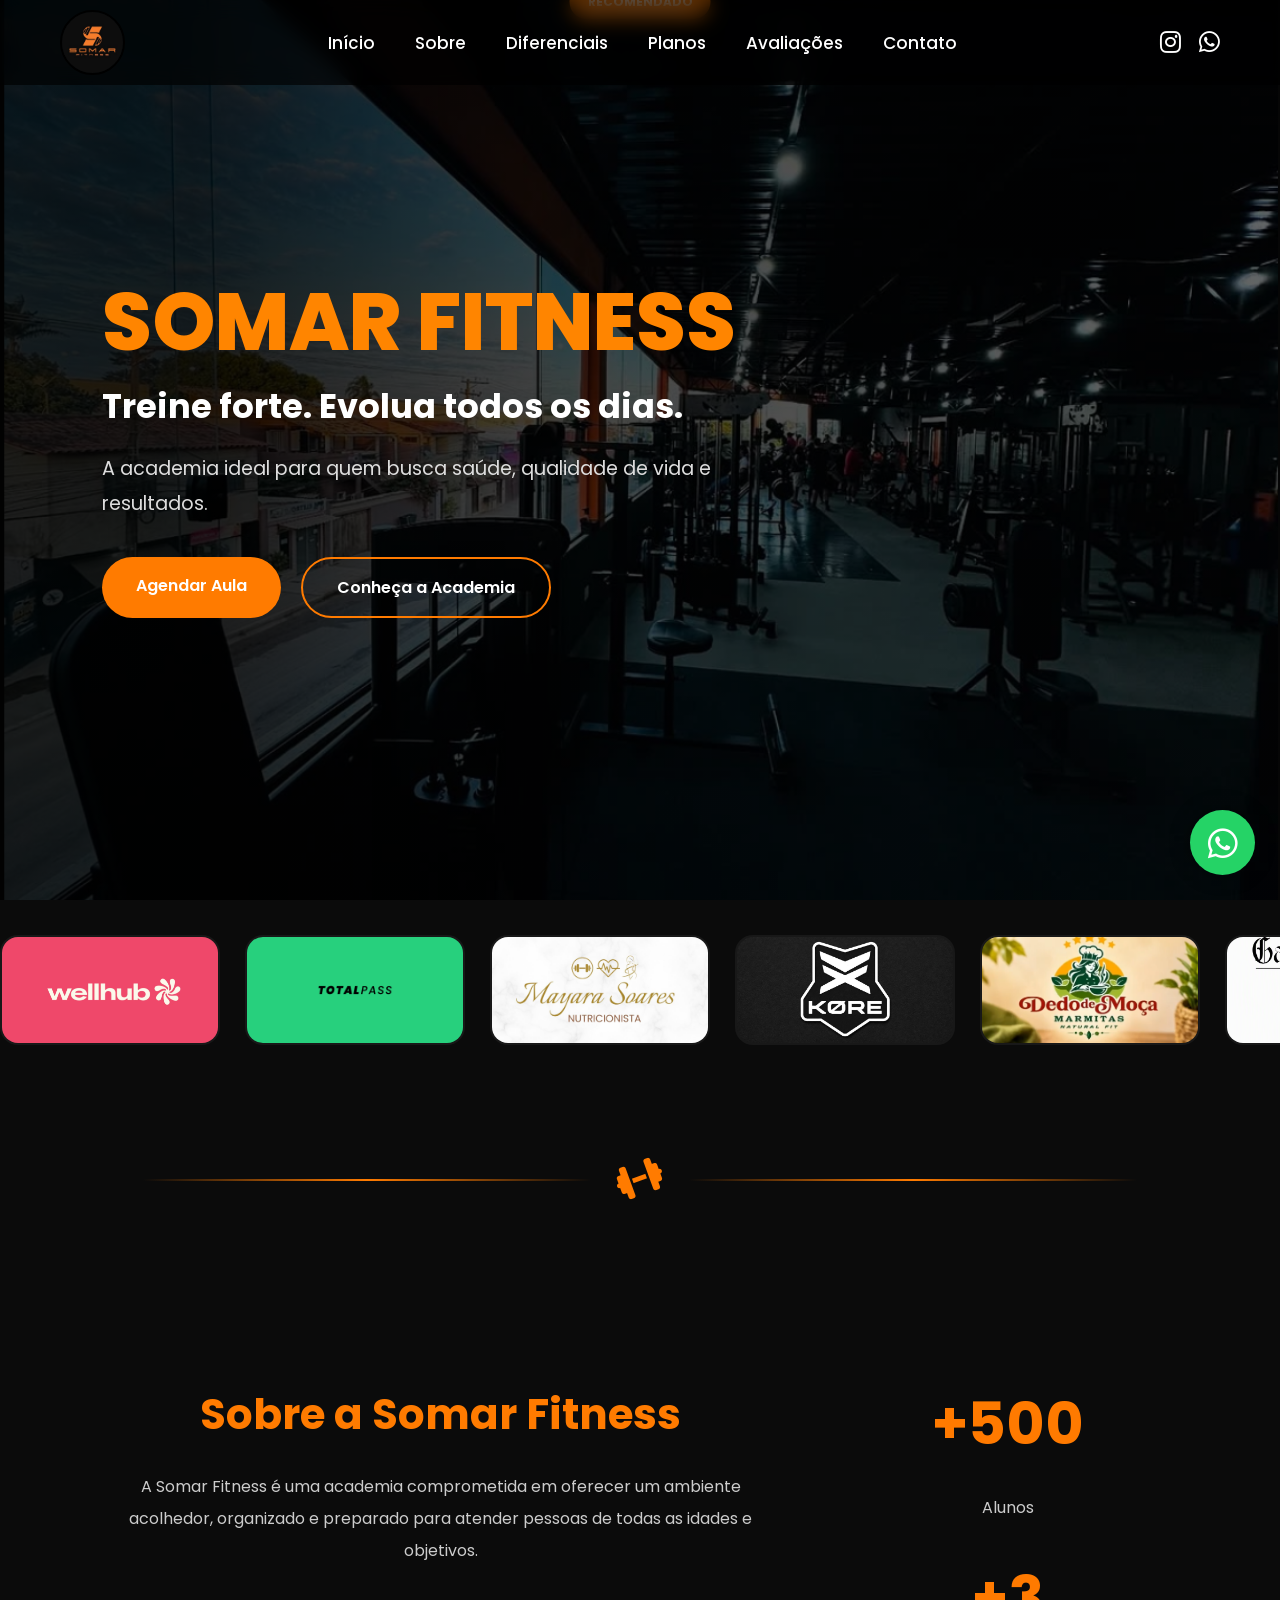
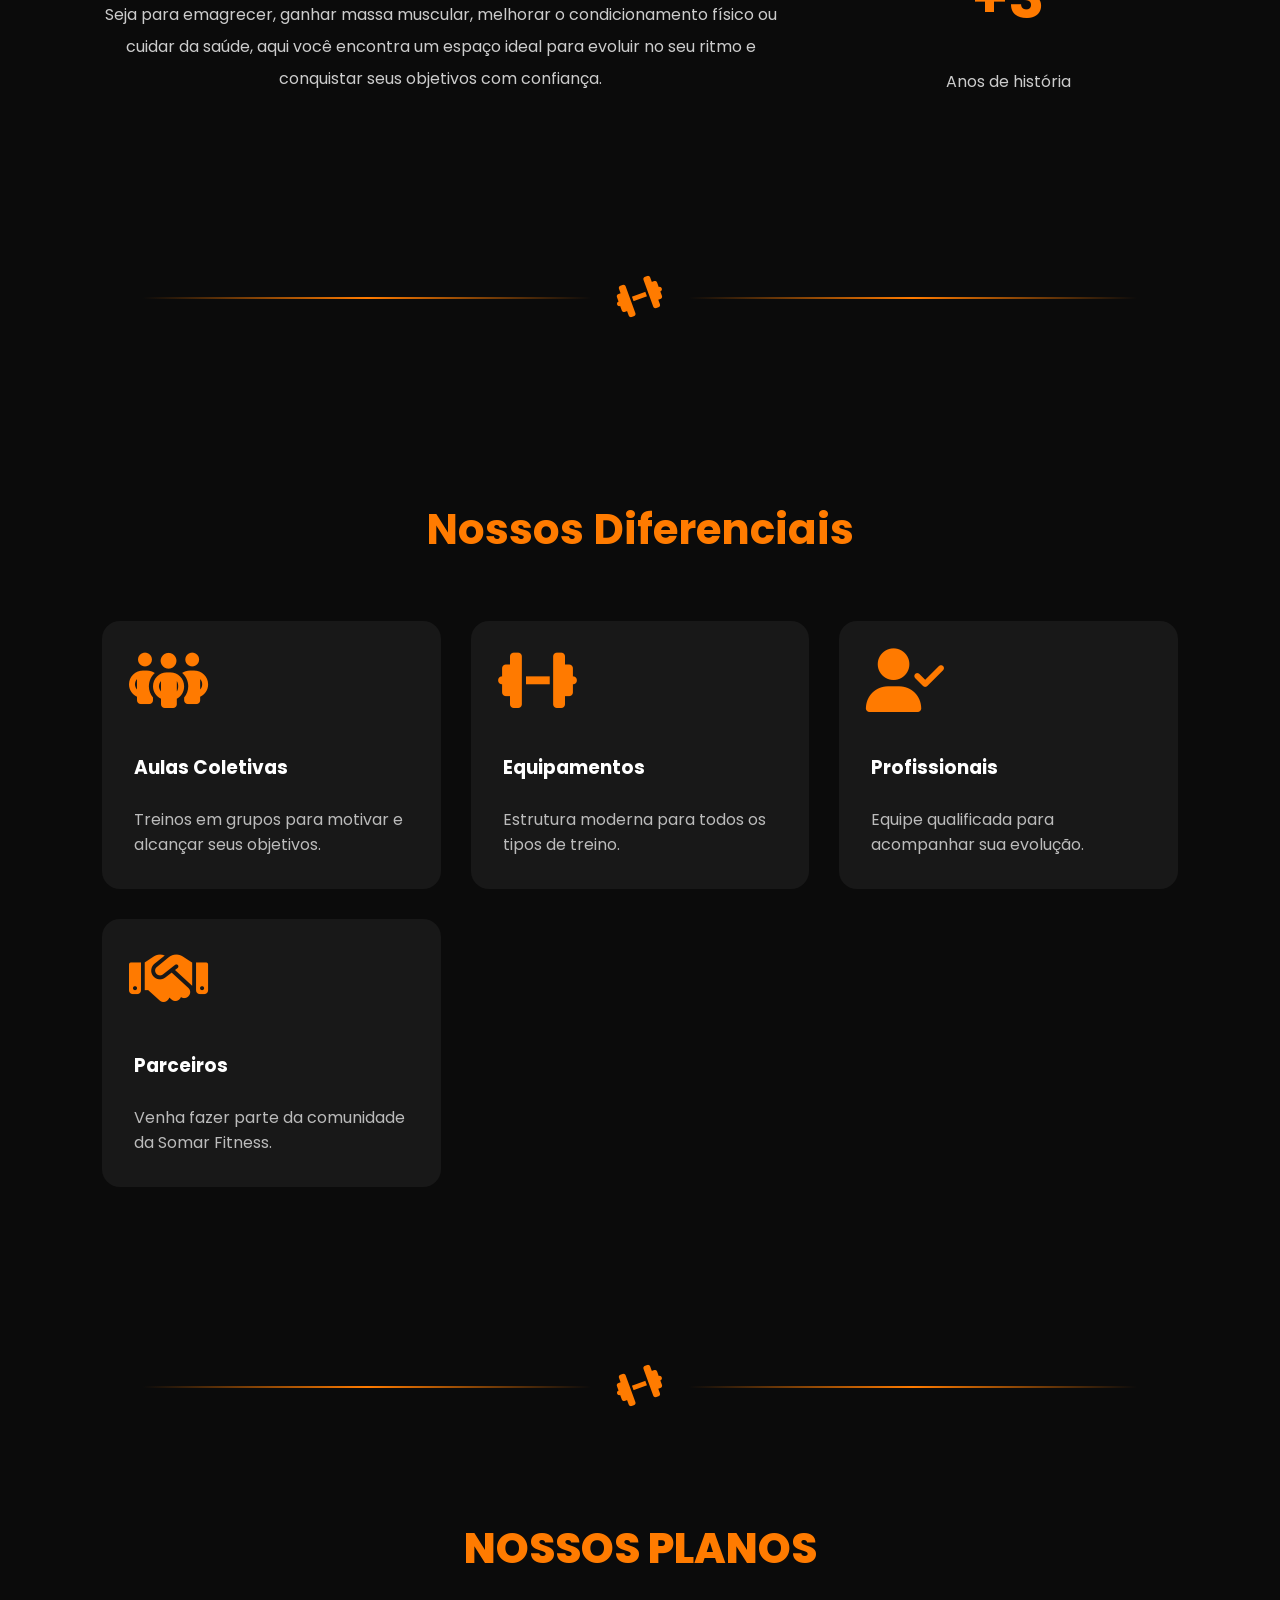
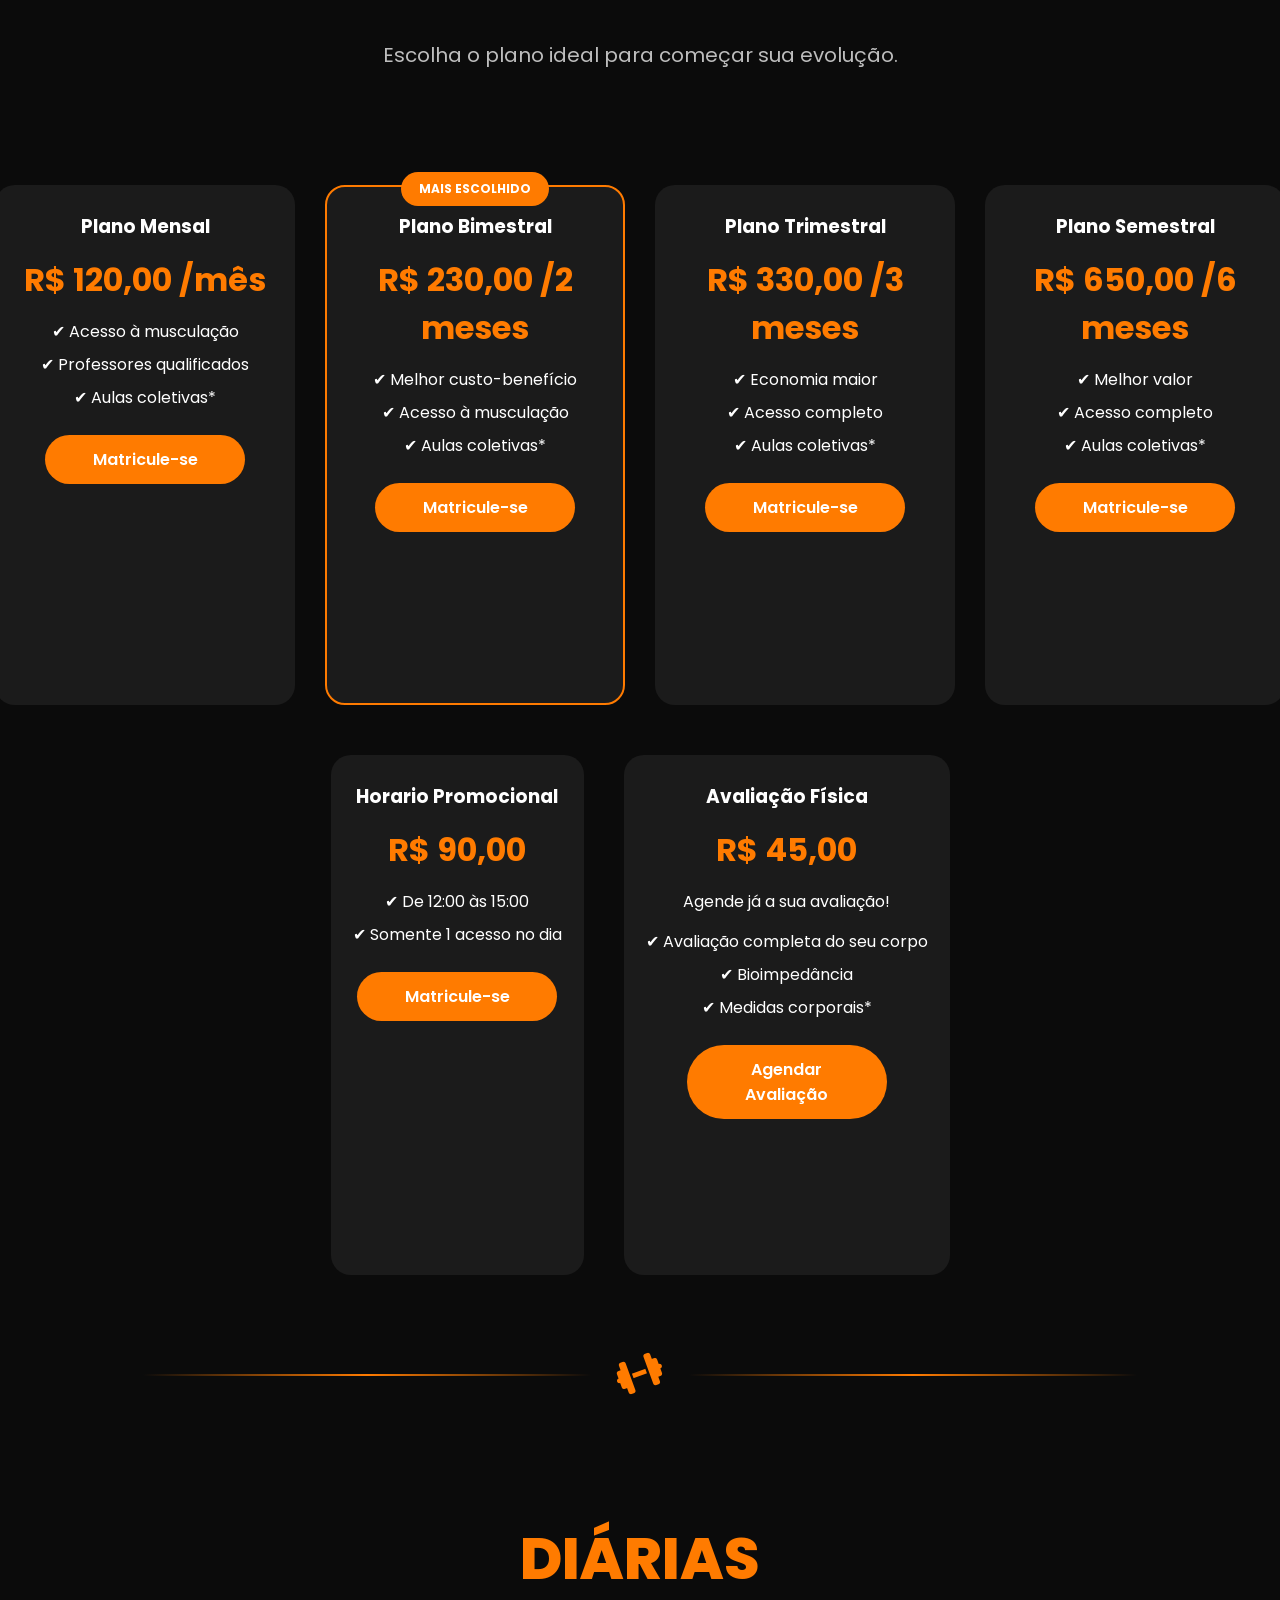
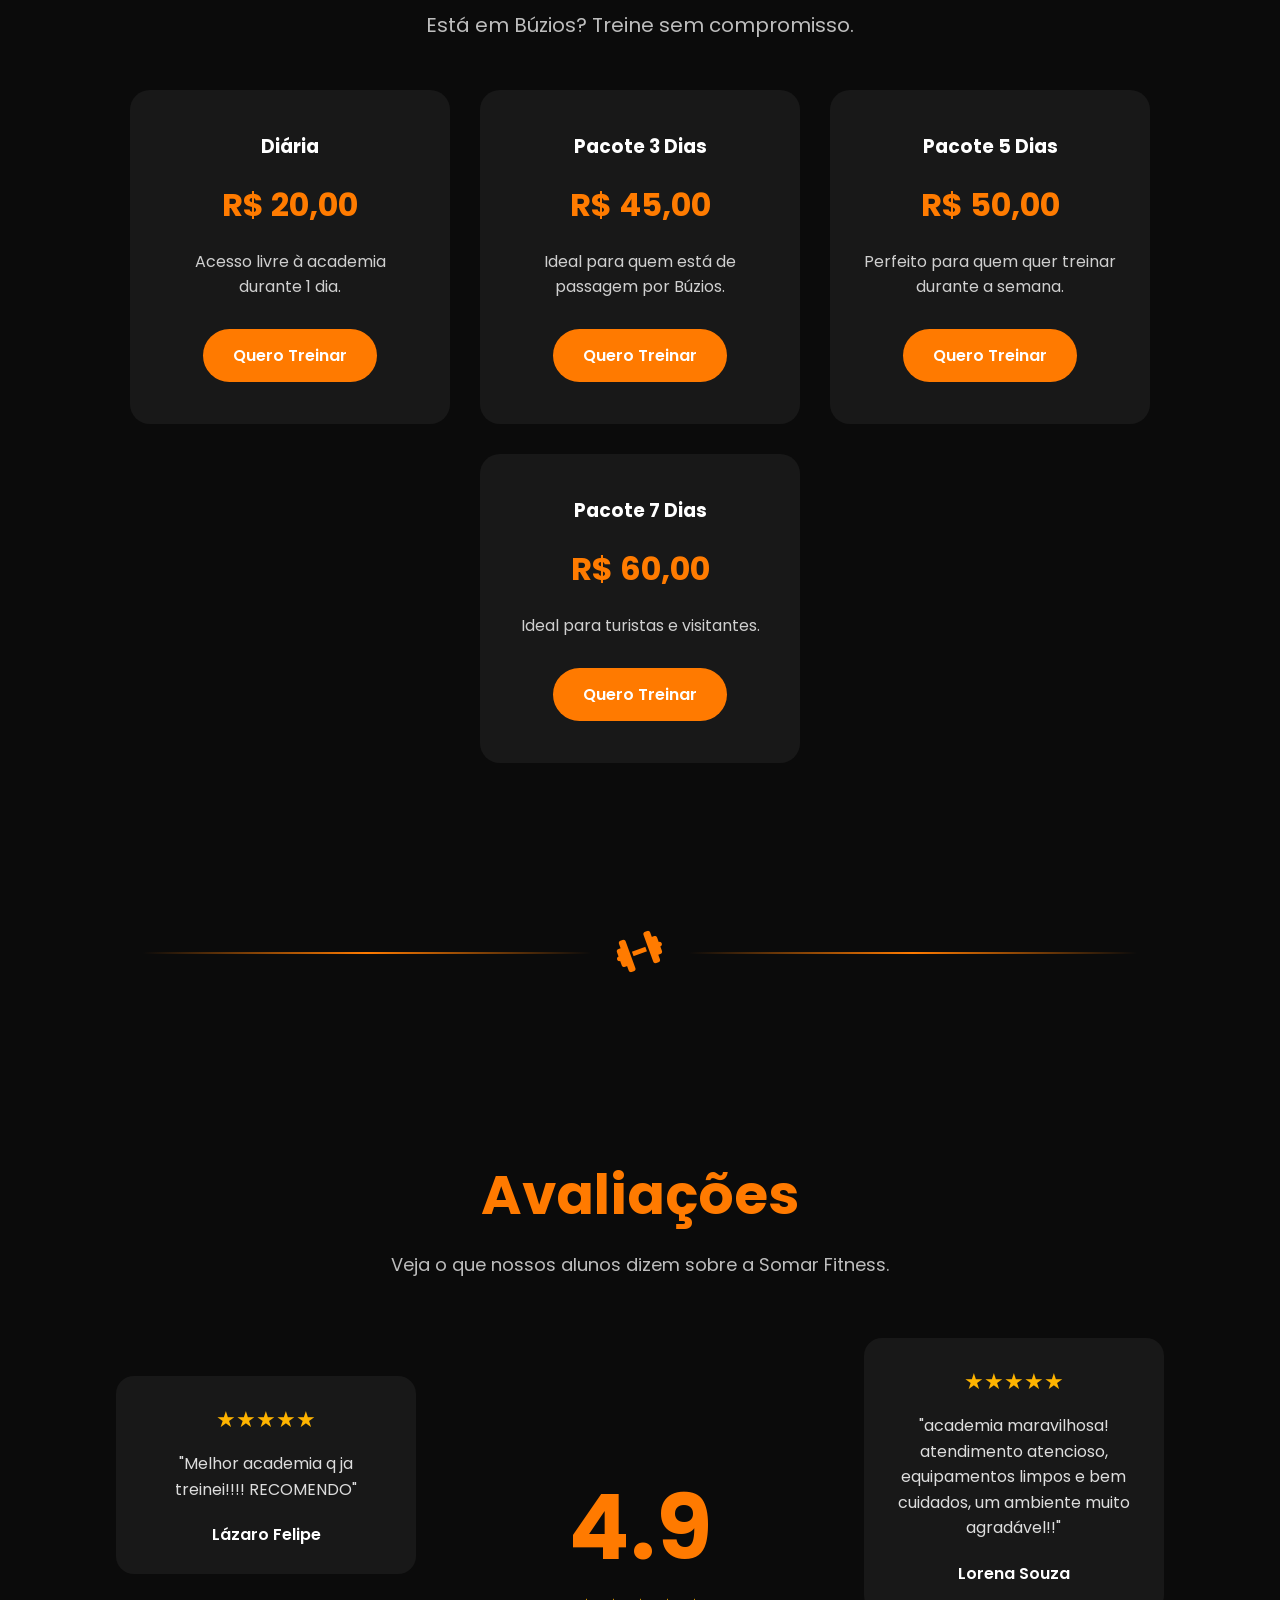
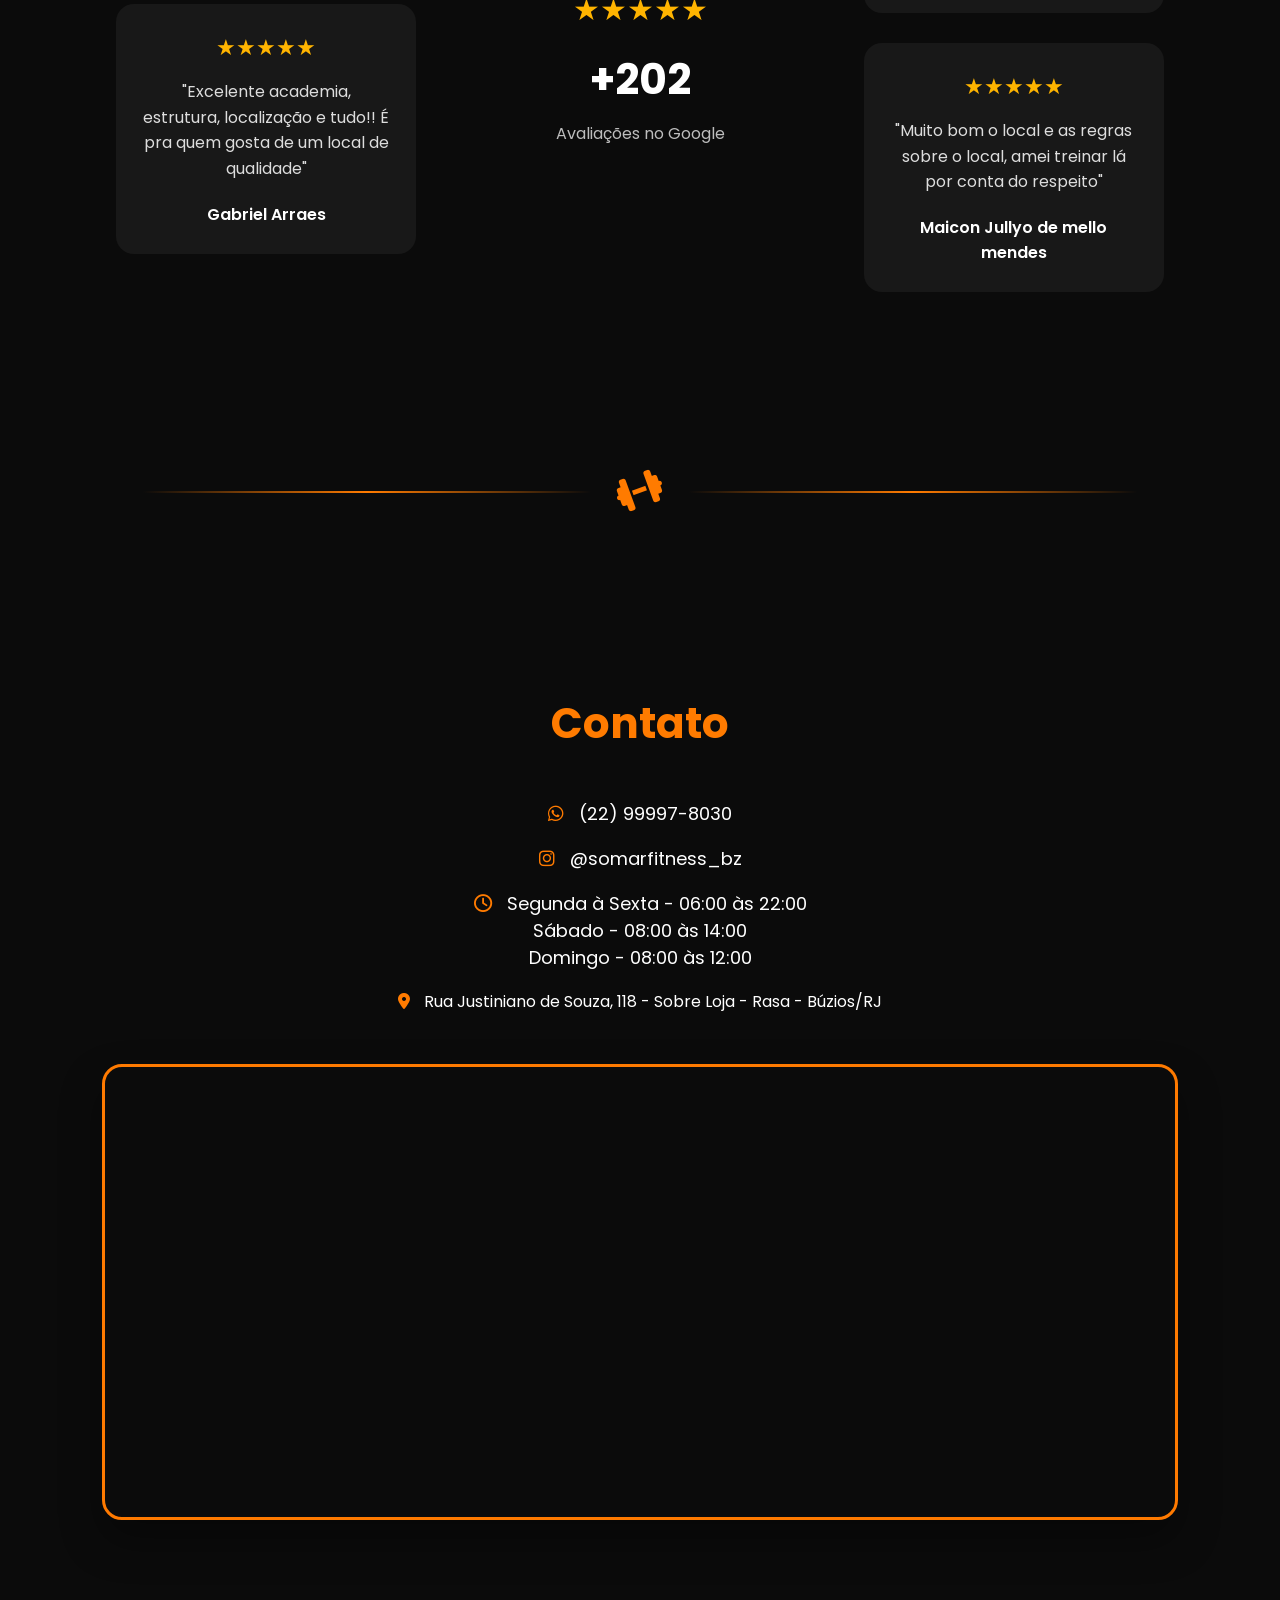
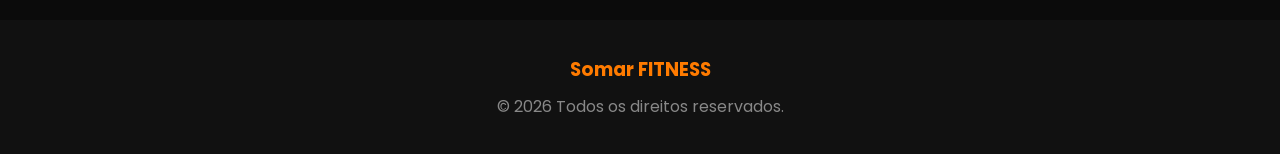
==== index.html @ 8c51dcd4 "Atualização das paginas" ====
<!DOCTYPE html>
<html lang="pt-BR">
<head>
    <meta charset="UTF-8">
    <meta name="viewport" content="width=device-width, initial-scale=1.0">
   <link rel="icon" type="image/png" href="logo\1784234903025.png">

    <title>Somar FITNESS | Academia em Búzios</title>

    <link rel="icon" href="../logo/1784234903025.png" type="image/png">

    <link rel="stylesheet" href="css\style.css">
    <link rel="stylesheet" href="https://cdnjs.cloudflare.com/ajax/libs/font-awesome/6.7.2/css/all.min.css">

    <link rel="preconnect" href="https://fonts.googleapis.com">
    <link rel="preconnect" href="https://fonts.gstatic.com" crossorigin>
    <link href="https://fonts.googleapis.com/css2?family=Poppins:wght@300;400;500;600;700;800&display=swap" rel="stylesheet">

</head>
<body>

<header id="header">

    <!-- Logo -->
    <a href="#" class="logo">
        <img src="logo\image.png" alt="Somar Fitness">
    </a>

    <!-- Menu do PC -->
    <nav>

        <a href="#">Início</a>
        <a href="#sobre">Sobre</a>
        <a href="#diferenciais">Diferenciais</a>
        <a href="#planos">Planos</a>
        <a href="#avaliacoes">Avaliações</a>
        <a href="#contato">Contato</a>

    </nav>

    <!-- Redes sociais -->
    <div class="social">

        <a href="https://instagram.com/somarfitness_bz" target="_blank">
            <i class="fab fa-instagram"></i>
        </a>

        <a href="https://wa.me/5522999978030" target="_blank">
            <i class="fab fa-whatsapp"></i>
        </a>

    </div>

    <!-- Botão do celular -->
    <i class="fas fa-bars menu-toggle" id="menuToggle"></i>

</header>

<!-- Overlay -->
<div class="fundo-menu" id="fundoMenu"></div>

<!-- Menu Mobile -->
<div class="menu-mobile" id="menuMobile">

    <div class="menu-mobile-topo">

        <img src="logo\image.png" alt="Somar Fitness">

        <i class="fas fa-times fechar" id="fecharMenu"></i>

    </div>

    <a href="#">Início</a>
    <a href="#sobre">Sobre</a>
    <a href="#diferenciais">Diferenciais</a>
    <a href="#planos">Planos</a>
    <a href="#avaliacoes">Avaliações</a>
    <a href="#contato">Contato</a>

    <a href="https://wa.me/5522999978030?text=Olá! Gostaria de agendar uma aula." class="btn-menu" target="_blank">
        Agendar Aula
    </a>

    <div class="menu-footer">

        <p><i class="fas fa-map-marker-alt"></i> Búzios - RJ</p>
        <p><i class="fab fa-instagram"></i> @somarfitness_bz</p>
        <p><i class="fab fa-whatsapp"></i> (22) 99997-8030</p>

    </div>

</div>

<div class="overlay"></div>
<section class="hero">

    <div class="overlay"></div>

    <div class="conteudo">

        <h1>SOMAR FITNESS</h1>

        <h2>Treine forte. Evolua todos os dias.</h2>

        <p>
            A academia ideal para quem busca saúde,
            qualidade de vida e resultados.
        </p>

        <div class="botoes">

            <a href="https://wa.me/5522999978030?text=Olá! Gostaria de agendar uma aula." target="_blank" class="btn">
                Agendar Aula
            </a>

            <a href="#sobre" class="btn2">
                Conheça a Academia
            </a>

        </div>

    </div>


</section>

<section class="parceiros">

    <div class="slider">

        <div class="slide-track">

            <div class="slide"><img src="logo\Logo_wellhub.png" alt="Wellhub"></div>
            <div class="slide"><img src="logo\1784324765676.png" alt="TotalPass"></div>
            <div class="slide"><img src="logo\Nutricionista.jpeg" alt="Nutricionista"></div>
            <div class="slide"><img src="logo\Kore.jpeg" alt="Loja de Roupas"></div>
            <div class="slide"><img src="logo\marmitanatura.png" alt="Marmita Natural"></div>
            <div class="slide"><img src="logo\tatto.png" alt="Tatto"></div>
            <div class="slide"><img src="logo\Barbearia.png" alt="Barbearia"></div>
            <div class="slide"><img src="logo\autoescola.png" alt="Autoescola"></div>
            <div class="slide"><img src="logo\casadocelular.png" alt="Casa do Celular"></div>
            <div class="slide"><img src="logo\Alvarenga.png" alt="Alvarenga"></div>
            <div class="slide"><img src="logo\pousada.png" alt="Pousada"></div>
            <div class="slide"><img src="logo\folha de búzios .png" alt="Folha de Búzios"></div>
            <div class="slide"><img src="logo\joalheria.png" alt="Joalheria"></div>
            <div class="slide"><img src="logo\remax.png" alt="Remax"></div>

            
            <!-- Duplicadas para o efeito infinito -->

            <div class="slide"><img src="logo\Logo_wellhub.png" alt="Wellhub"></div>
            <div class="slide"><img src="logo\1784324765676.png" alt="TotalPass"></div>
            <div class="slide"><img src="logo\Nutricionista.jpeg" alt="Nutricionista"></div>
            <div class="slide"><img src="logo\Kore.jpeg" alt="Loja de Roupas"></div>
            <div class="slide"><img src="logo\marmitanatural.png" alt="Marmita Natural"></div>
            <div class="slide"><img src="logo\tatto.png" alt="Tatto"></div>
            <div class="slide"><img src="logo\Barbearia.png" alt="Barbearia"></div>
            <div class="slide"><img src="logo\autoescola.png" alt="Autoescola"></div>
            <div class="slide"><img src="logo\casadocelular.png" alt="Casa do Celular"></div>
            <div class="slide"><img src="logo\Alvarenga.png" alt="Alvarenga"></div>
            <div class="slide"><img src="logo\pousada.png" alt="Pousada"></div>
            <div class="slide"><img src="logo\folha de búzios .png" alt="Folha de Búzios"></div>
            <div class="slide"><img src="logo\joalheria.png" alt="Joalheria"></div>
            <div class="slide"><img src="logo\remax.png" alt="Remax"></div>


        </div>

    </div>

</section>

<div class="divisor">
    <span></span>

    <div class="icone">
        <i class="fa-solid fa-dumbbell"></i>
    </div>

    <span></span>
</div>
<section id="sobre">

    <div class="container">

        <div class="sobre-container">

            <div class="sobre-texto">

                <h2>Sobre a Somar Fitness</h2>

                <p>
                    A Somar Fitness é uma academia comprometida em oferecer um ambiente acolhedor, organizado e preparado para atender pessoas de todas as idades e objetivos.

                    <br><br>

                    Seja para emagrecer, ganhar massa muscular, melhorar o condicionamento físico ou cuidar da saúde, aqui você encontra um espaço ideal para evoluir no seu ritmo e conquistar seus objetivos com confiança.
                </p>

            </div>

            <div class="numeros-sobre">

                <div class="numero">
                    <h3 id="contador-alunos">0</h3>
                    <p>Alunos</p>
                </div>

                <div class="numero">
                    <h3 id="contador-anos">0</h3>
                    <p>Anos de história</p>
                </div>

            </div>

        </div>

    </div>

</section>

<div class="divisor">
    <span></span>

    <div class="icone">
        <i class="fa-solid fa-dumbbell"></i>
    </div>

    <span></span>
</div>


<section id="diferenciais">

<h2>Nossos Diferenciais</h2>

<div class="cards">

    <a href="paginas/aulas.html" class="card">
        <i class="fa-solid fa-people-group"></i>
        <h3>Aulas Coletivas</h3>
        <p>Treinos em grupos para motivar e alcançar seus objetivos.</p>
    </a>

    <a href="paginas/equipamentos.html" class="card">
        <i class="fas fa-dumbbell"></i>
        <h3>Equipamentos</h3>
        <p>Estrutura moderna para todos os tipos de treino.</p>
    </a>

    <a href="paginas/profissionais.html" class="card">
        <i class="fas fa-user-check"></i>
        <h3>Profissionais</h3>
        <p>Equipe qualificada para acompanhar sua evolução.</p>
    </a>

    <a href="paginas/parceiros.html" class="card">
        <i class="fas fa-handshake"></i>
        <h3>Parceiros</h3>
        <p>Venha fazer parte da comunidade da Somar Fitness.</p>
    </a>

</div>

</section>

<div class="divisor">
    <span></span>

    <div class="icone">
        <i class="fa-solid fa-dumbbell"></i>
    </div>

    <span></span>
</div>

<section id="planos">

    <h2 class="titulo-planos">Nossos Planos</h2>

    <p class="subtitulo-planos">
        Escolha o plano ideal para começar sua evolução.
    </p>

    <div class="planos">

        <!-- Cards -->

    </div>

</section>

<div class="planos">

    <div class="plano">
        <h3>Plano Mensal</h3>

        <div class="preco">
            R$ 120,00
            <span>
                /mês</span>
        </div>

        <ul>
            <li>✔ Acesso à musculação</li>
            <li>✔ Professores qualificados</li>
            <li>✔ Aulas coletivas*</li>
        </ul>

        <a href="https://wa.me/5522999978030?text=Olá! Gostaria de me matricular no plano mensal." target="_blank">
            Matricule-se
        </a>
    </div>

    <div class="plano destaque">

        <span class="badge">MAIS ESCOLHIDO</span>

        <h3>Plano Bimestral</h3>

        <div class="preco">
            R$ 230,00
            
            <span>
                   /2 meses</span>
        </div>

        <ul>
            <li>✔ Melhor custo-benefício</li>
            <li>✔ Acesso à musculação</li>
            <li>✔ Aulas coletivas*</li>
        </ul>

        <a href="https://wa.me/5522999978030?text=Olá! Gostaria de me matricular no plano bimestral." target="_blank">
            Matricule-se
        </a>

    </div>

    <div class="plano">

        <h3>Plano Trimestral</h3>

        <div class="preco">
            R$ 330,00
            <span>/3 meses</span>
        </div>

        <ul>
            <li>✔ Economia maior</li>
            <li>✔ Acesso completo</li>
            <li>✔ Aulas coletivas*</li>
        </ul>

        <a href="https://wa.me/5522999978030?text=Olá! Gostaria de me matricular no plano trimestral." target="_blank">
            Matricule-se
        </a>

    </div>

    <div class="plano">

        <h3>Plano Semestral</h3>

        <div class="preco">
            R$ 650,00
            <span>/6 meses</span>
        </div>

        <ul>
            <li>✔ Melhor valor</li>
            <li>✔ Acesso completo</li>
            <li>✔ Aulas coletivas*</li>
        </ul>

        <a href="https://wa.me/5522999978030?text=Olá! Gostaria de me matricular no plano semestral." target="_blank">
            Matricule-se
        </a>

    </div>
</div>

<div class="extras-planos">

    <div class="plano promocional">

        <h3>Horario Promocional</h3>

        <div class="preco">
            R$ 90,00
      
        </div>
        <ul>
            <li>✔ De 12:00 às 15:00</li>
            <li>✔ Somente 1 acesso no dia</li>
            
        </ul>

        <a href="https://wa.me/5522999978030?text=Olá! Gostaria de me matricular no horário promocional." target="_blank">
            Matricule-se
        </a>

    </div>

    <div class="plano avaliacao">

        <h3>Avaliação Física</h3>

        <div class="preco">
            R$ 45,00
      
        </div>

<p class="descrição">Agende já a sua avaliação!</p>

        <ul>
            <li>✔ Avaliação completa do seu corpo</li>
            <li>✔ Bioimpedância</li>
            <li>✔ Medidas corporais*</li>
        </ul>

        <a href="https://wa.me/5522999978030?text=Olá! Gostaria de agendar uma avaliação física." target="_blank">
            Agendar Avaliação
        </a>

    </div>

</div>

<div class="divisor">
    <span></span>

    <div class="icone">
        <i class="fa-solid fa-dumbbell"></i>
    </div>

    <span></span>
</div>

<section id="diarias">

    <h2 class="titulo-planos">Diárias</h2>

    <p class="subtitulo-planos">
        Está em Búzios? Treine sem compromisso.
    </p>

    <div class="diarias">

        <div class="diaria">
            <h3>Diária</h3>

            <div class="preco">
                R$ 20,00
            </div>

            <p>Acesso livre à academia durante 1 dia.</p>

            <a href="https://wa.me/5522999978030?text=Olá! Gostaria de agendar uma aula." target="_blank">
                Quero Treinar
            </a>
        </div>

        <div class="diaria">
            <h3>Pacote 3 Dias</h3>

            <div class="preco">
                R$ 45,00
            </div>

            <p>Ideal para quem está de passagem por Búzios.</p>

            <a href="https://wa.me/5522999978030?text=Olá! Gostaria de agendar três aula." target="_blank">
                Quero Treinar
            </a>

        </div>

        <div class="diaria">
            <h3>Pacote 5 Dias</h3>

            <div class="preco">
                R$ 50,00
            </div>

            <p>Perfeito para quem quer treinar durante a semana.</p>

            <a href="https://wa.me/5522999978030?text=Olá! Gostaria de agendar cinco aulas." target="_blank">
                Quero Treinar
            </a>

        </div>



        <div class="diaria destaque">

            <span class="badge">RECOMENDADO</span>

            <h3>Pacote 7 Dias</h3>

            <div class="preco">
                R$ 60,00
            </div>

            <p>Ideal para turistas e visitantes.</p>

            <a href="https://wa.me/5522999978030?text=Olá! Gostaria de agendar sete aulas.  " target="_blank">
                Quero Treinar
            </a>

        </div>

    </div>

</section>
 
<div class="divisor">
    <span></span>

    <div class="icone">
        <i class="fa-solid fa-dumbbell"></i>
    </div>

    <span></span>
</div>


<section id="avaliacoes">


    <h2>Avaliações</h2>

    <p class="sub-avaliacoes">
        Veja o que nossos alunos dizem sobre a Somar Fitness.
    </p>

    <div class="avaliacoes-container">

        <!-- Lado esquerdo -->
        <div class="avaliacoes-cards esquerda">

            <div class="card-avaliacao">
                <div class="estrelas">★★★★★</div>

                <p>
                    "Melhor academia q ja treinei!!!! RECOMENDO"
                </p>

                <span>Lázaro Felipe</span>
            </div>

            <div class="card-avaliacao">
                <div class="estrelas">★★★★★</div>

                <p>
                    "Excelente academia, estrutura, localização e tudo!! É pra quem gosta de um local de qualidade"
                </p>

                <span>Gabriel Arraes</span>
            </div>

        </div>

        <!-- Centro -->
        <div class="contador-google">

            <div class="nota">
                4.9
            </div>

            <div class="estrelas-grande">
                ★★★★★
            </div>

            <h3 id="contador">0</h3>

            <p>Avaliações no Google</p>

        </div>

        <!-- Lado direito -->
        <div class="avaliacoes-cards direita">

            <div class="card-avaliacao">
                <div class="estrelas">★★★★★</div>

                <p>
                    "academia maravilhosa!
atendimento atencioso, equipamentos limpos e bem cuidados, um ambiente muito agradável!!"
                </p>

                <span>Lorena Souza</span>
            </div>

            <div class="card-avaliacao">
                <div class="estrelas">★★★★★</div>

                <p>
                    "Muito bom o local e as regras sobre o local, amei treinar lá por conta do respeito"
                </p>

                <span>Maicon Jullyo de mello mendes</span>
            </div>

        </div>

    </div>

</section>

</section>

<div class="divisor">
    <span></span>

    <div class="icone">
        <i class="fa-solid fa-dumbbell"></i>
    </div>

    <span></span>
</div>



<section id="contato">
</div>

<h2>Contato</h2>

<div class="infos">

<p><i class="fab fa-whatsapp"></i> (22) 99997-8030</p>

<p><i class="fab fa-instagram"></i> @somarfitness_bz</p>

<p><i class="far fa-clock"></i>

Segunda à Sexta - 06:00 às 22:00<br>
Sábado - 08:00 às 14:00<br>
Domingo - 08:00 às 12:00

</p>

<i class="fas fa-map-marker-alt"></i> Rua Justiniano de Souza, 118 - Sobre Loja - Rasa - Búzios/RJ</p>

</div>

<div class="mapa">

    <iframe
        src="https://www.google.com/maps?q=R.%20Justiniano%20de%20Souza,%20118%20-%20Rasa,%20Armação%20dos%20Búzios%20-%20RJ&output=embed"
        width="100%"
        height="450"
        style="border:0;"
        allowfullscreen=""
        loading="lazy"
        referrerpolicy="no-referrer-when-downgrade">
    </iframe>

    

</div>

</section>

<footer>

<h3>Somar FITNESS</h3>

<p>© 2026 Todos os direitos reservados.</p>

</footer>

<a href="https://wa.me/5522999978030" class="whats" target="_blank">

<i class="fab fa-whatsapp"></i>

</a>

<script src="js\script.js"></script>

</body>
</html>
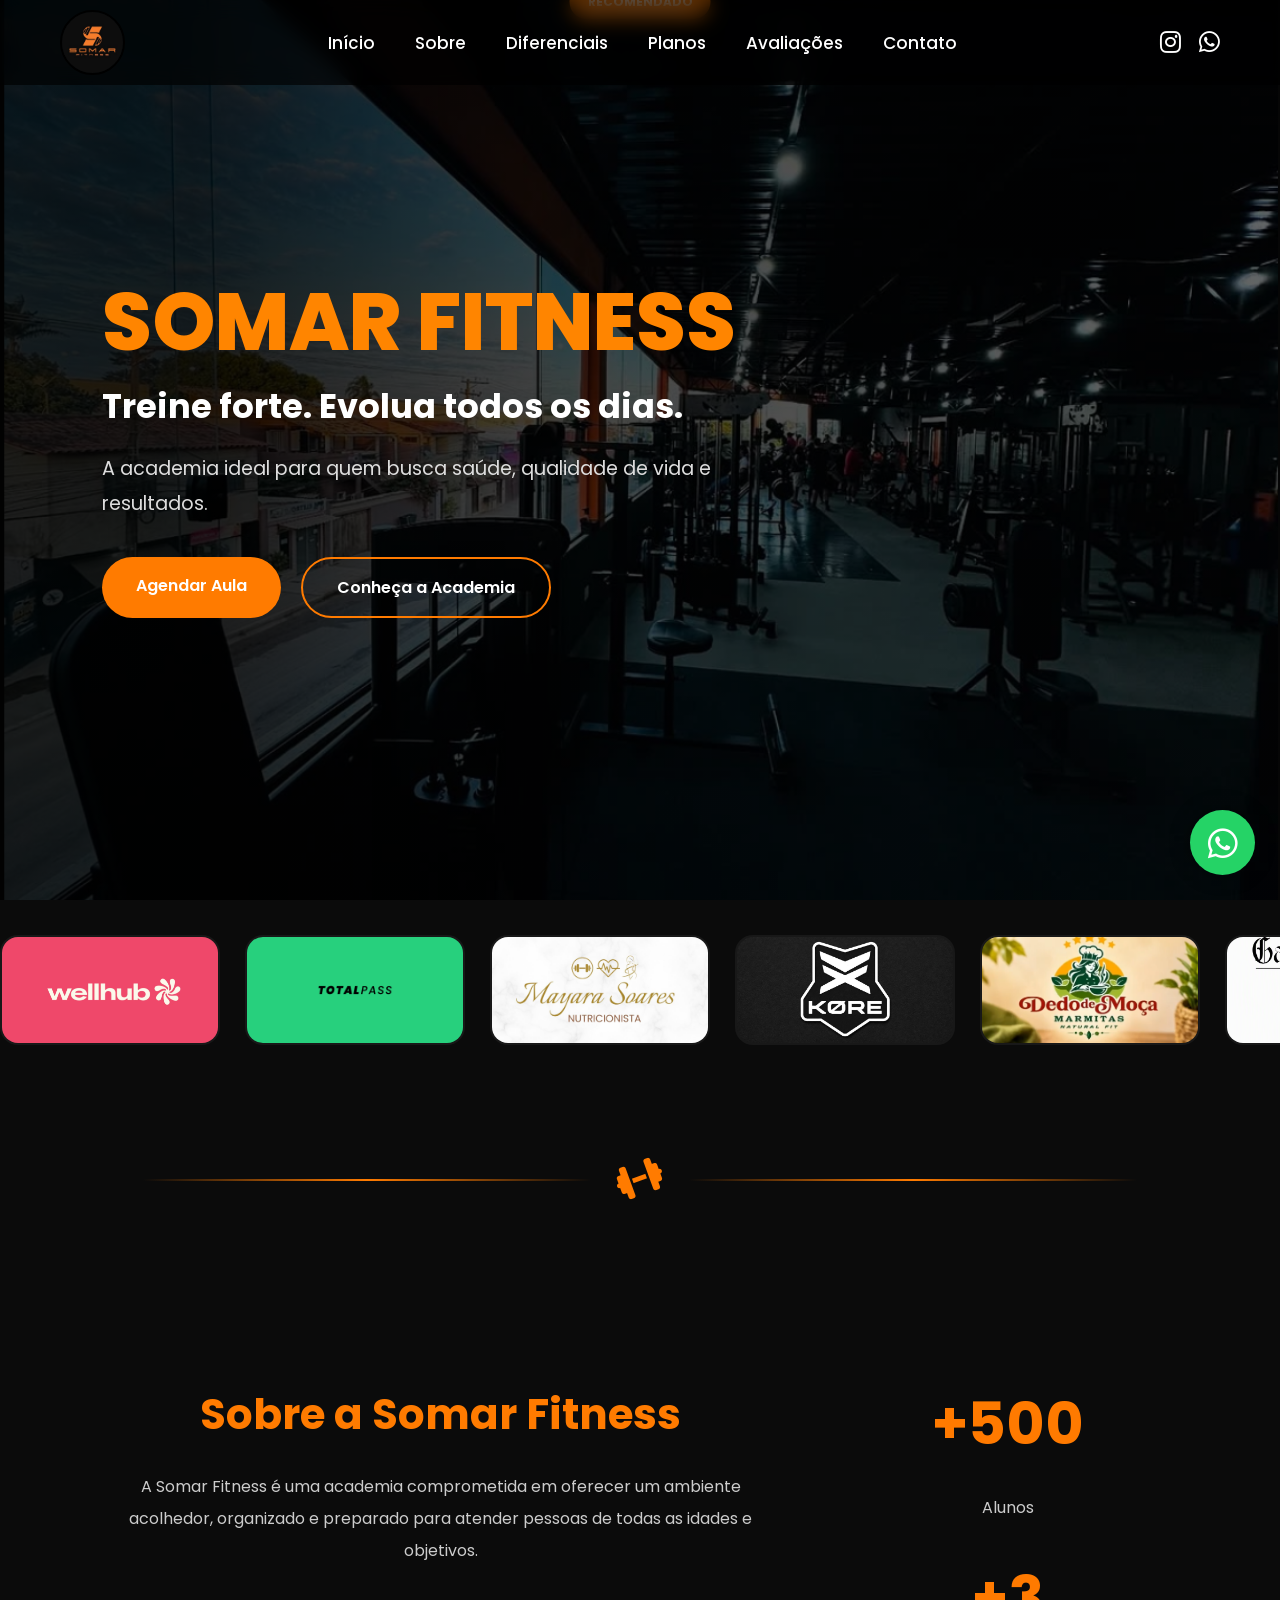
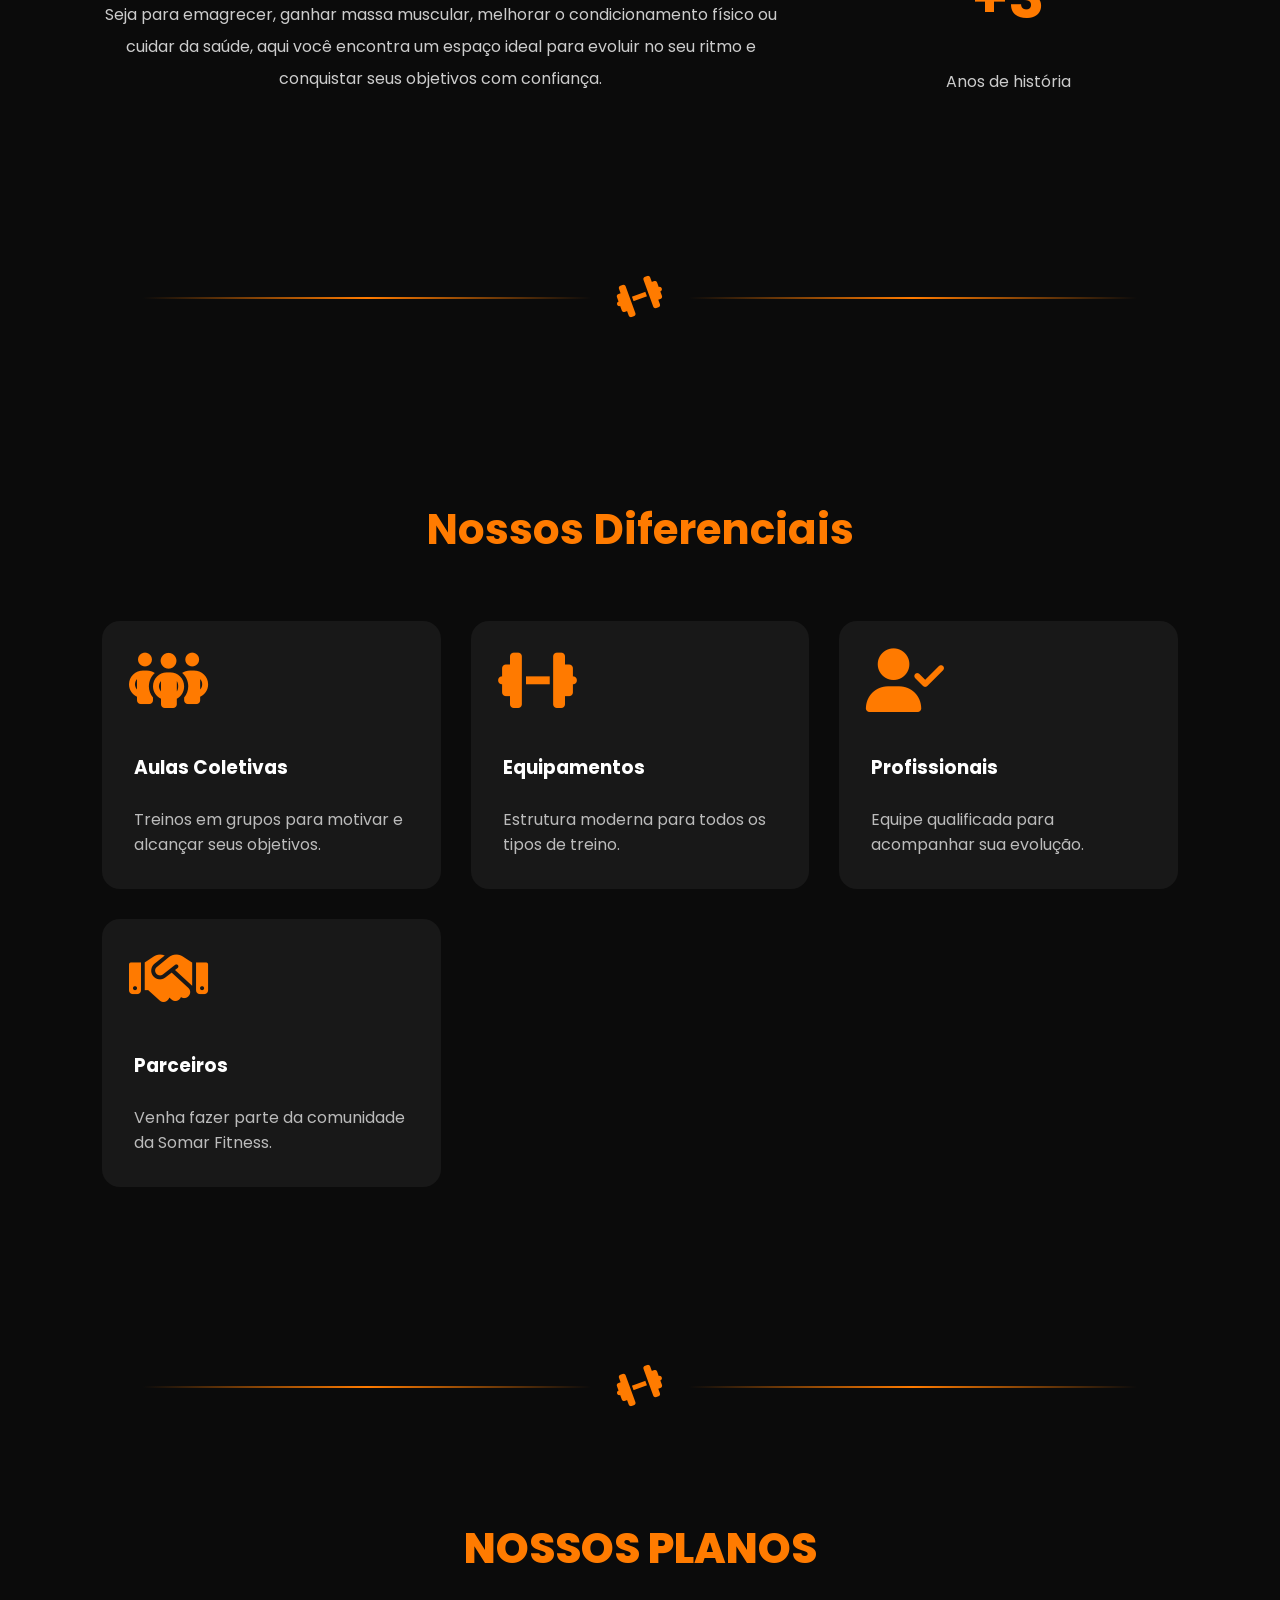
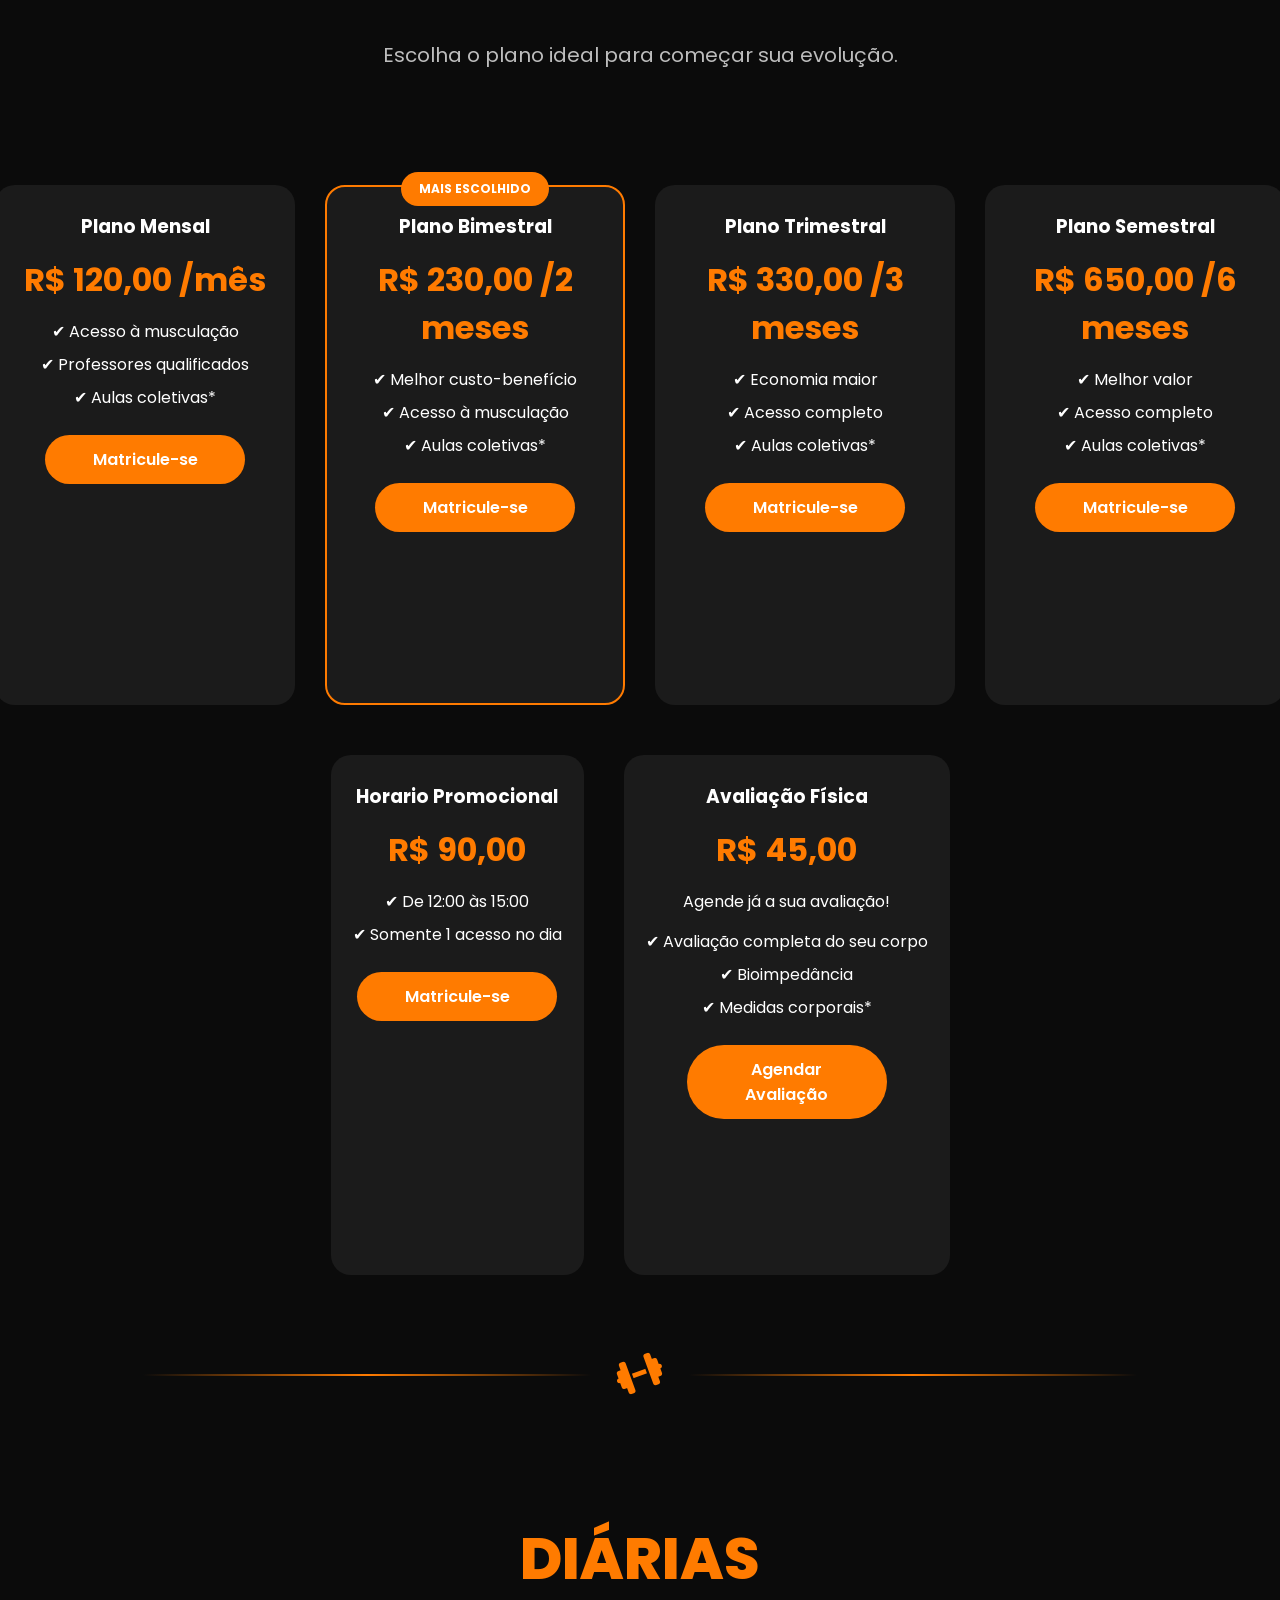
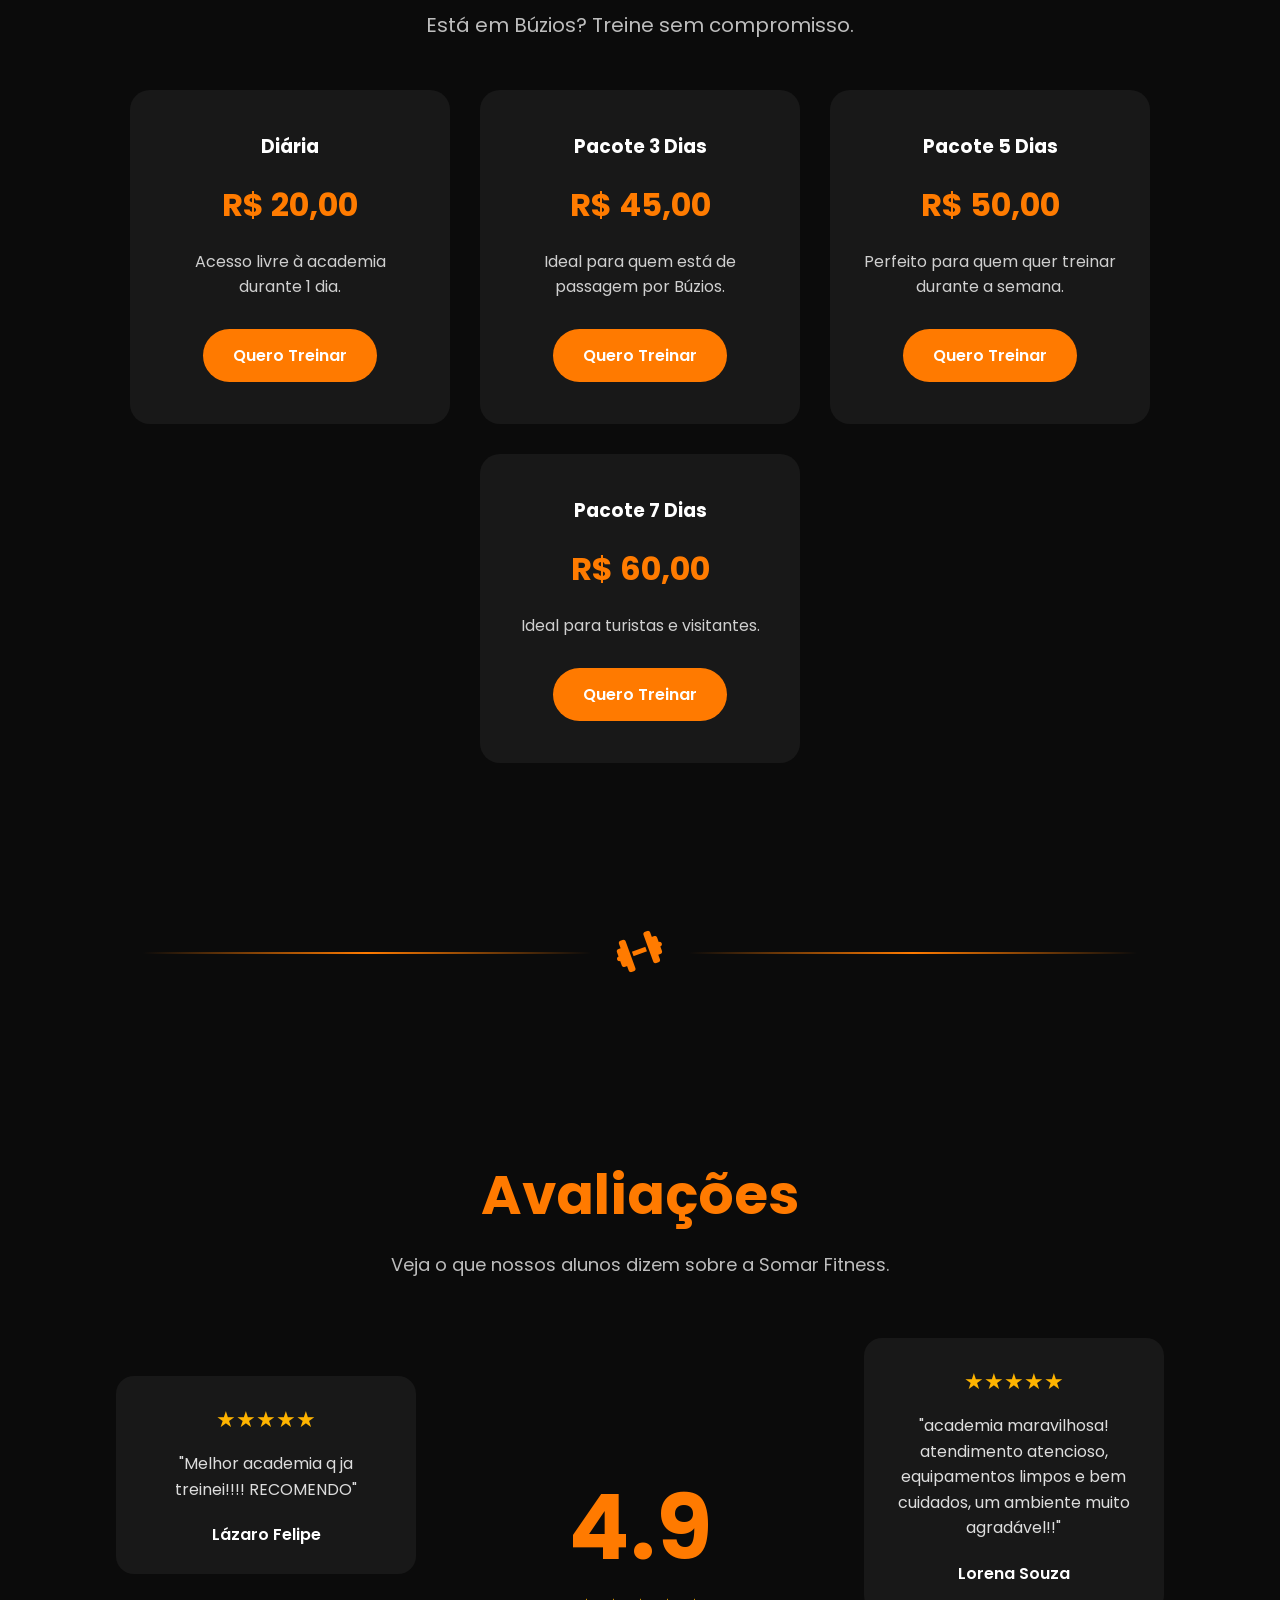
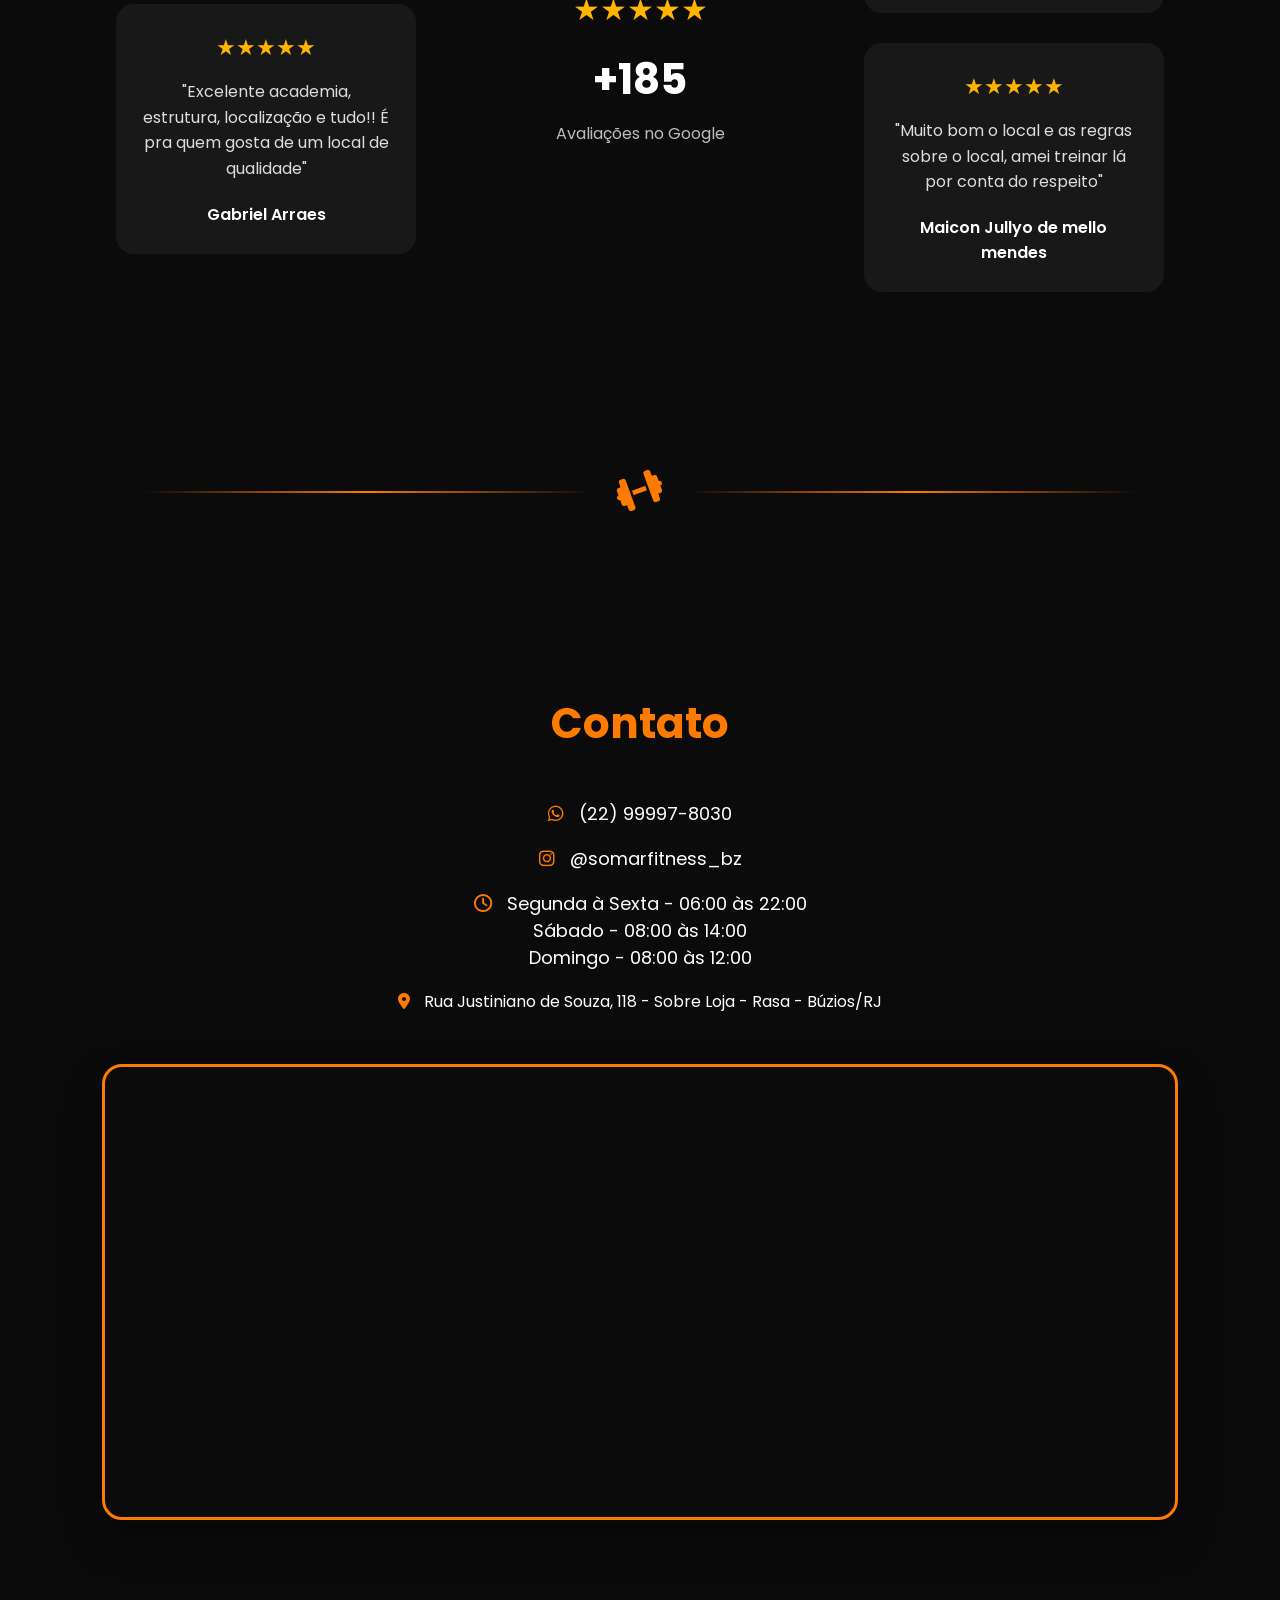
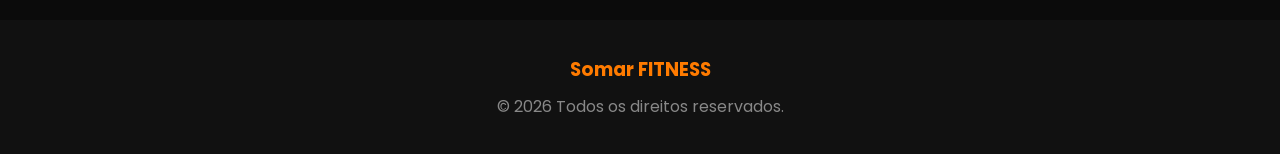
==== commit 80892518: "atualização" ====
--- a/index.html
+++ b/index.html
@@ -4,8 +4,13 @@
     <meta charset="UTF-8">
     <meta name="viewport" content="width=device-width, initial-scale=1.0">
    <link rel="icon" type="image/png" href="logo\1784234903025.png">
-
-    <title>Somar FITNESS | Academia em Búzios</title>
+   <meta name="description"
+    content="A Somar Fitness é uma academia em Búzios com musculação, aulas coletivas, equipamentos modernos e acompanhamento profissional.">
+    <meta name="keywords"
+    content="academia búzios, musculação búzios, personal trainer búzios, academia somar">
+
+
+    <title>Somar Fitness | Academia em Búzios - Musculação, Aulas e Personal</title>
 
     <link rel="icon" href="../logo/1784234903025.png" type="image/png">
 
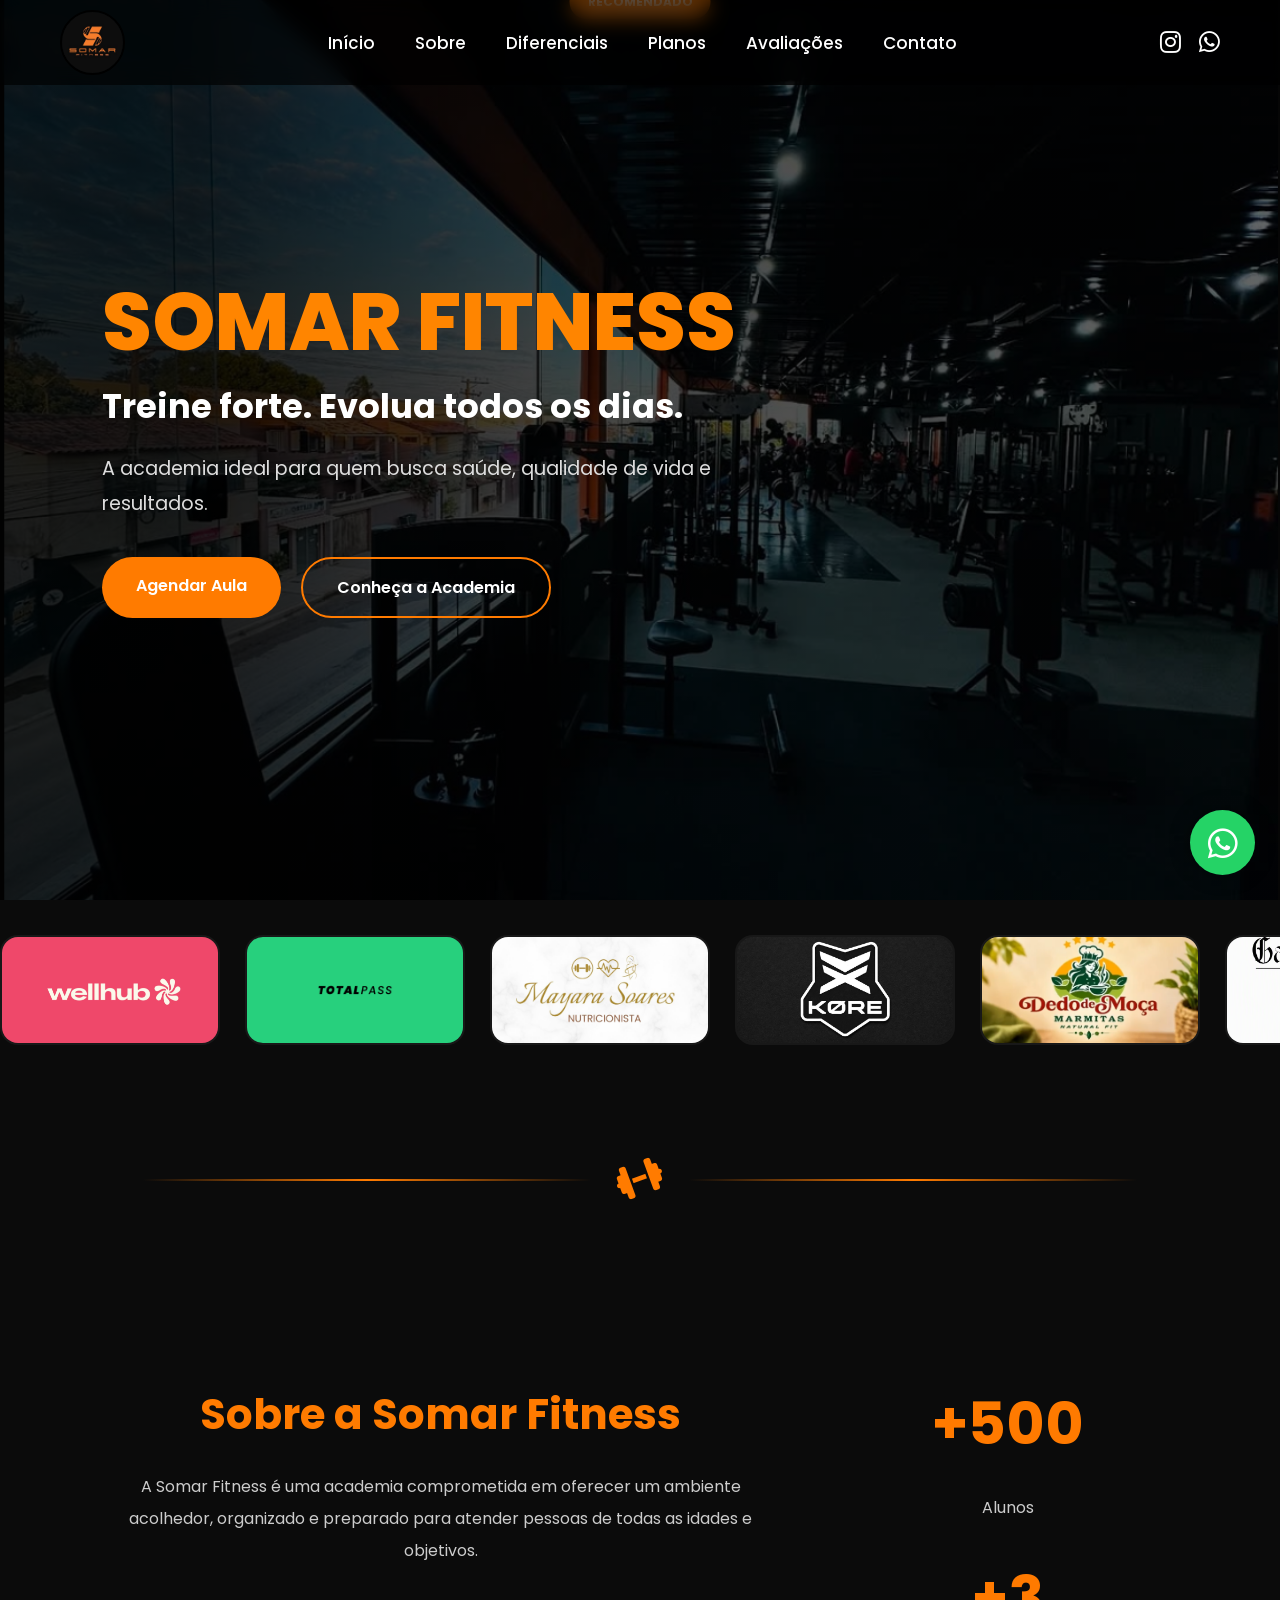
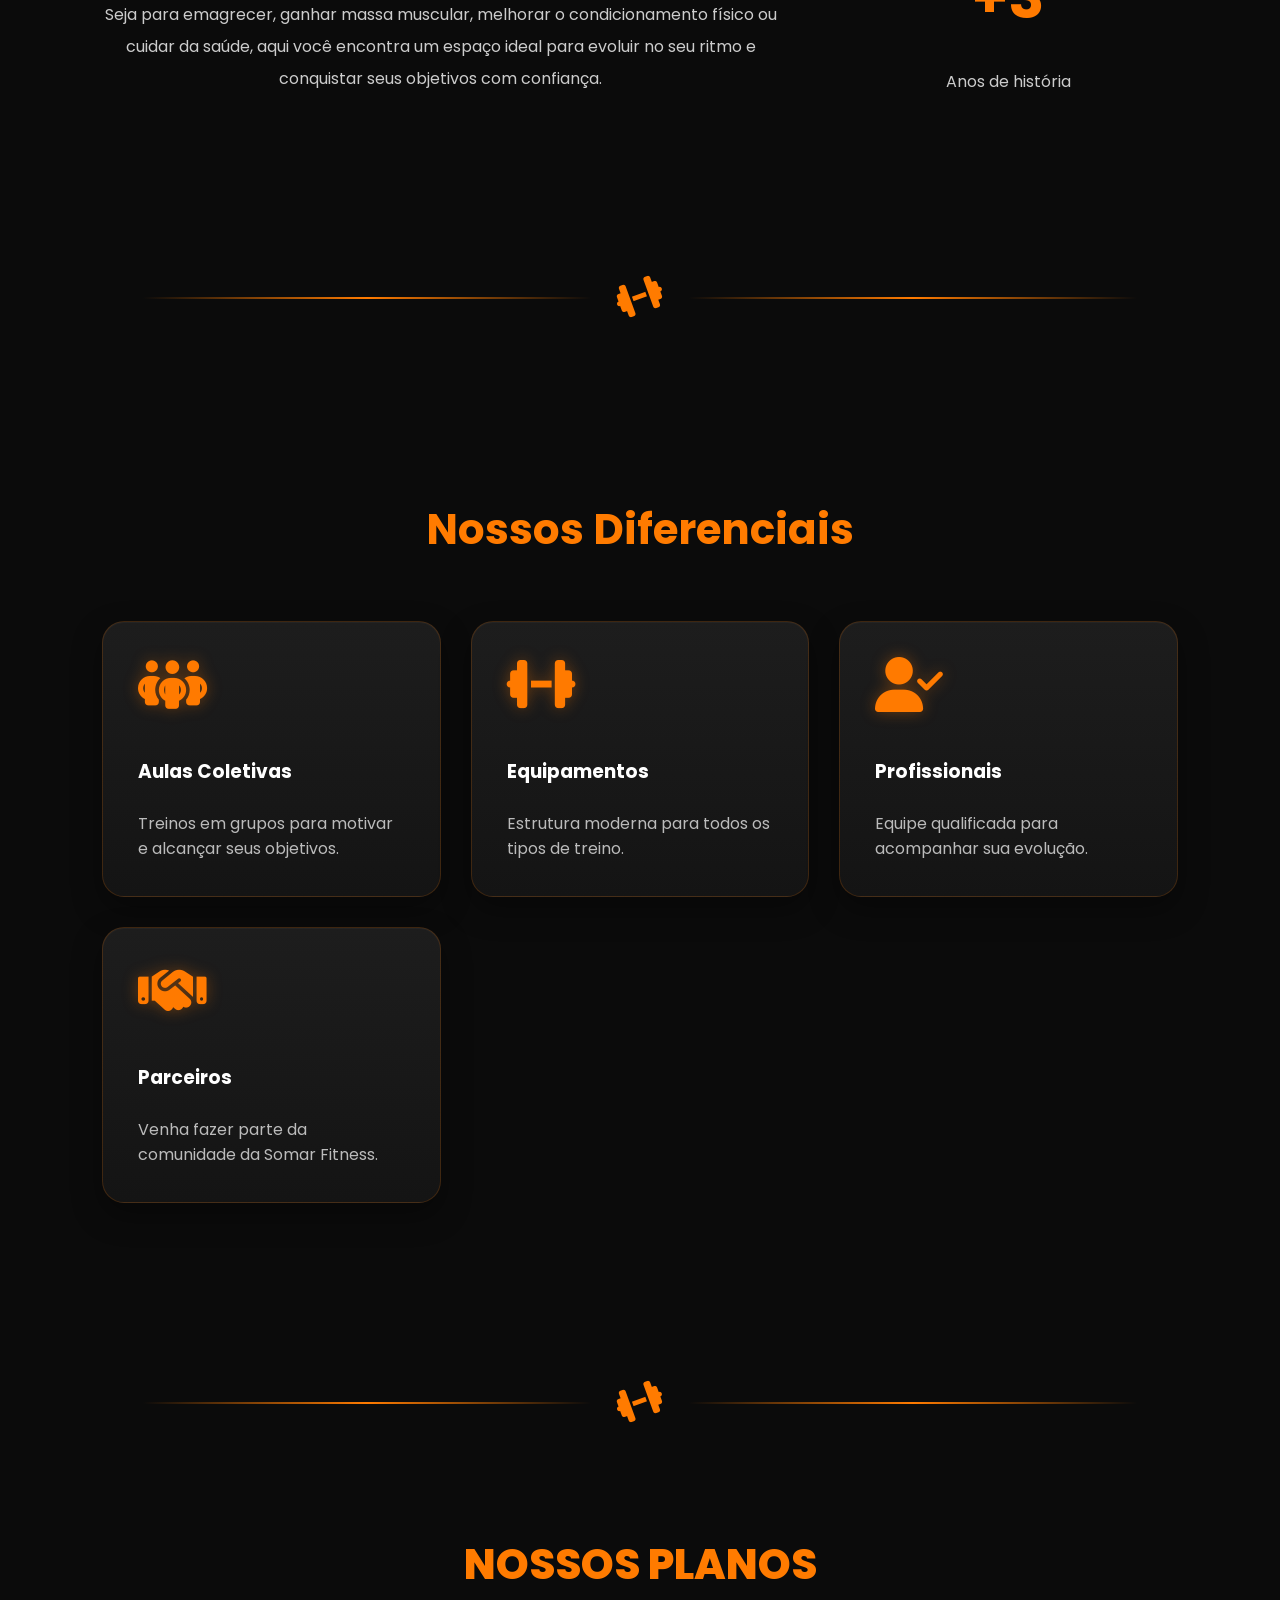
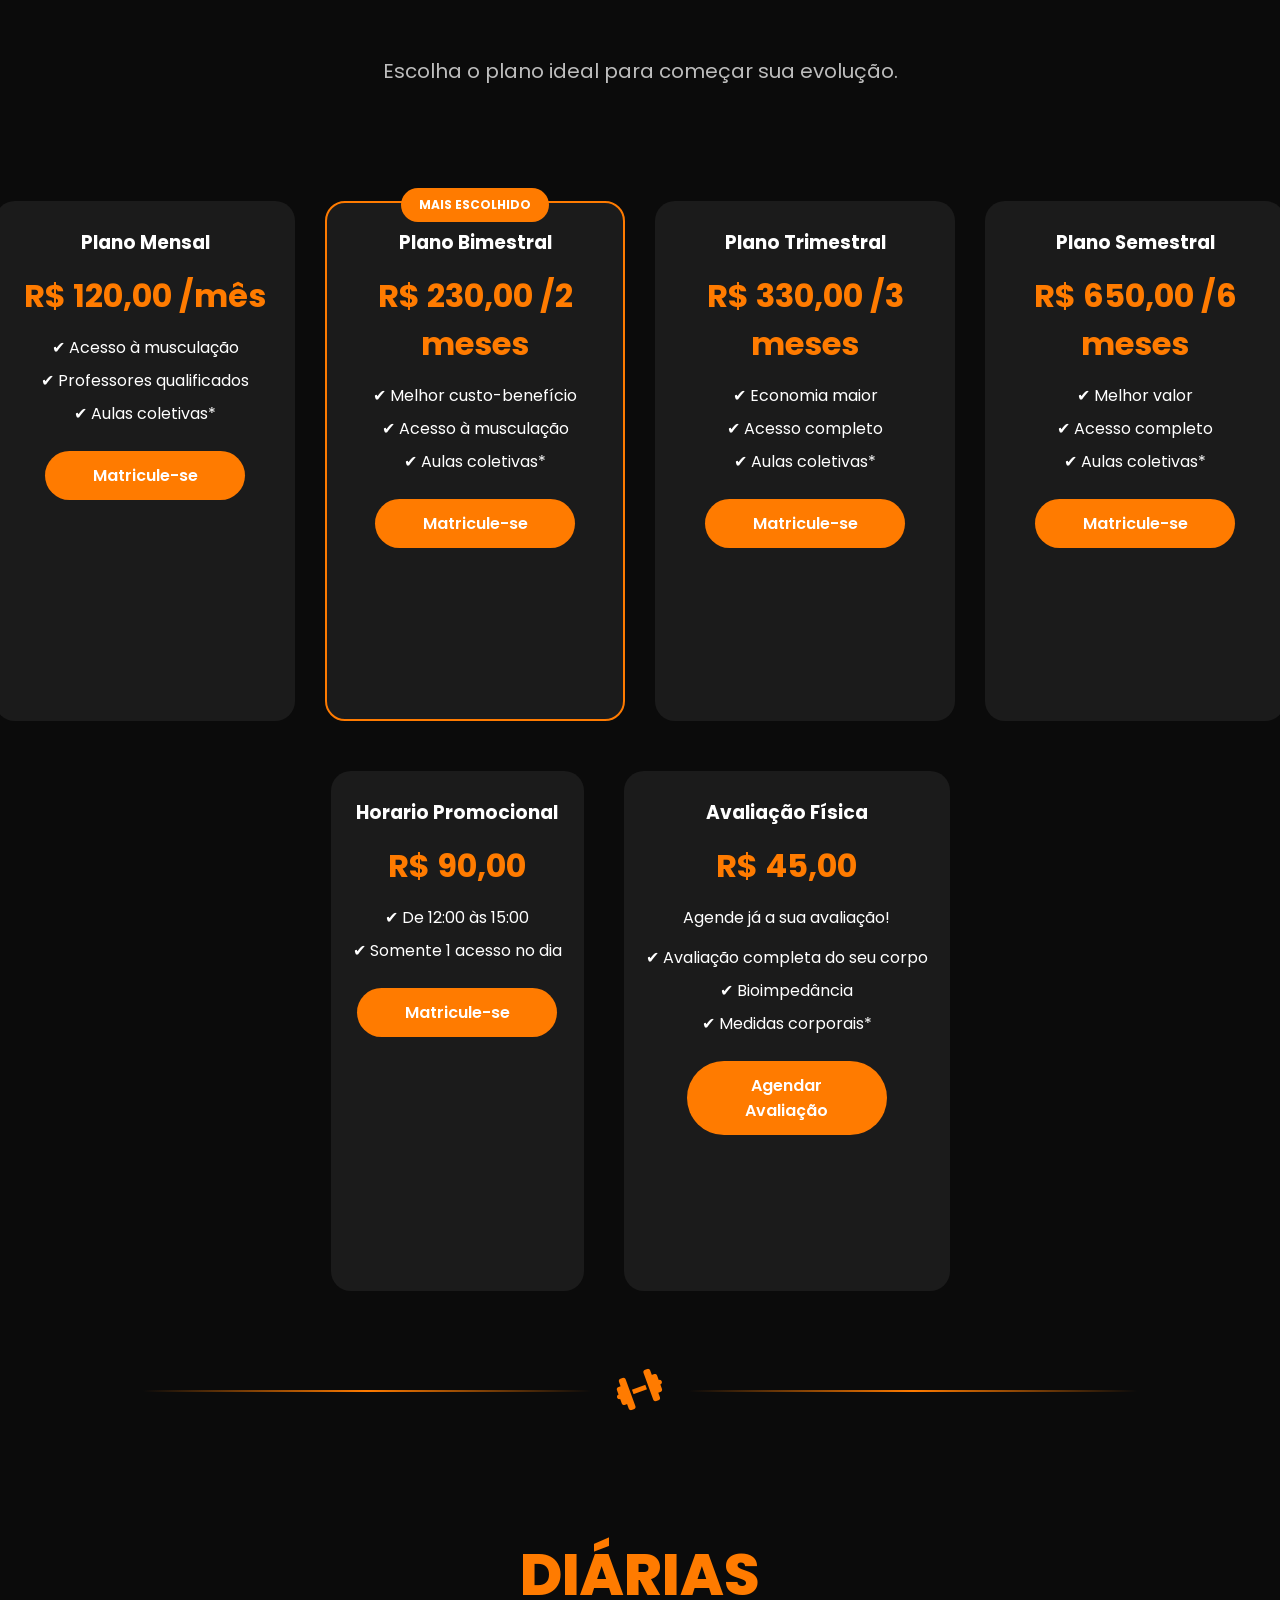
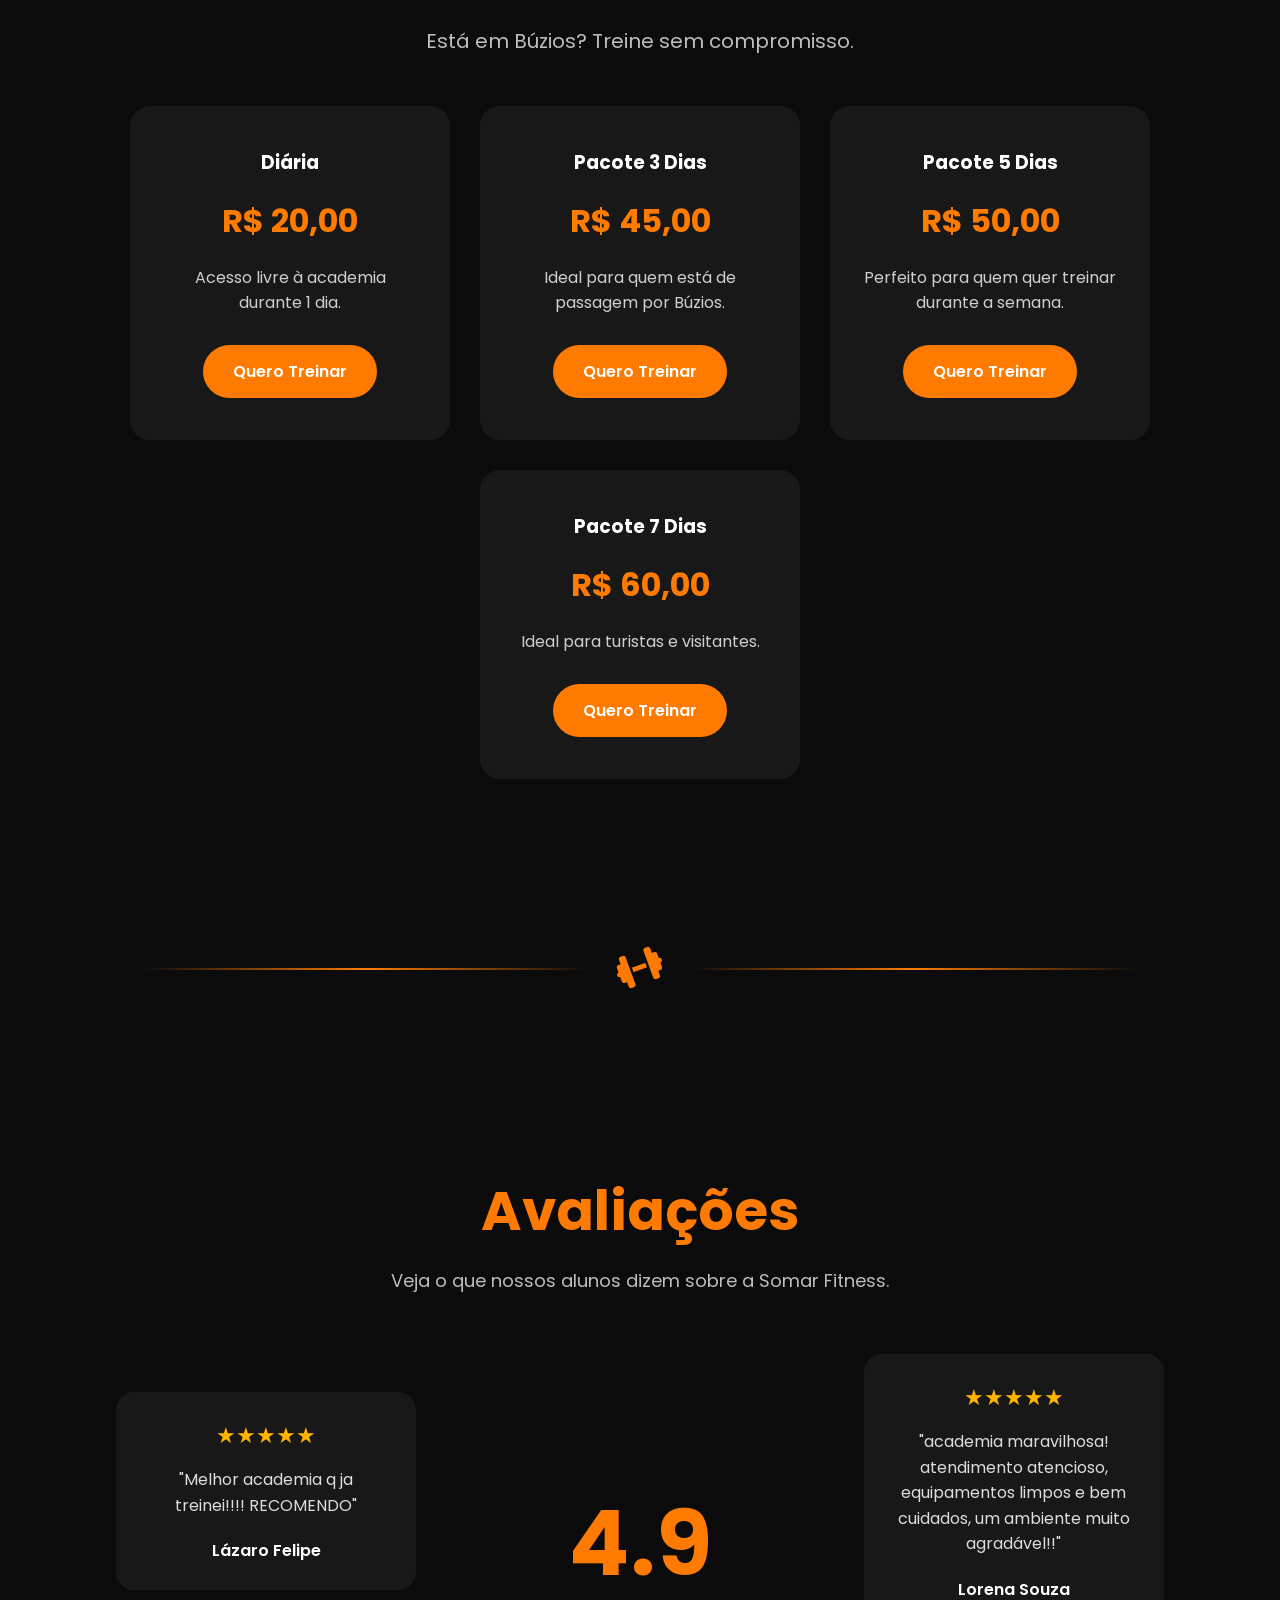
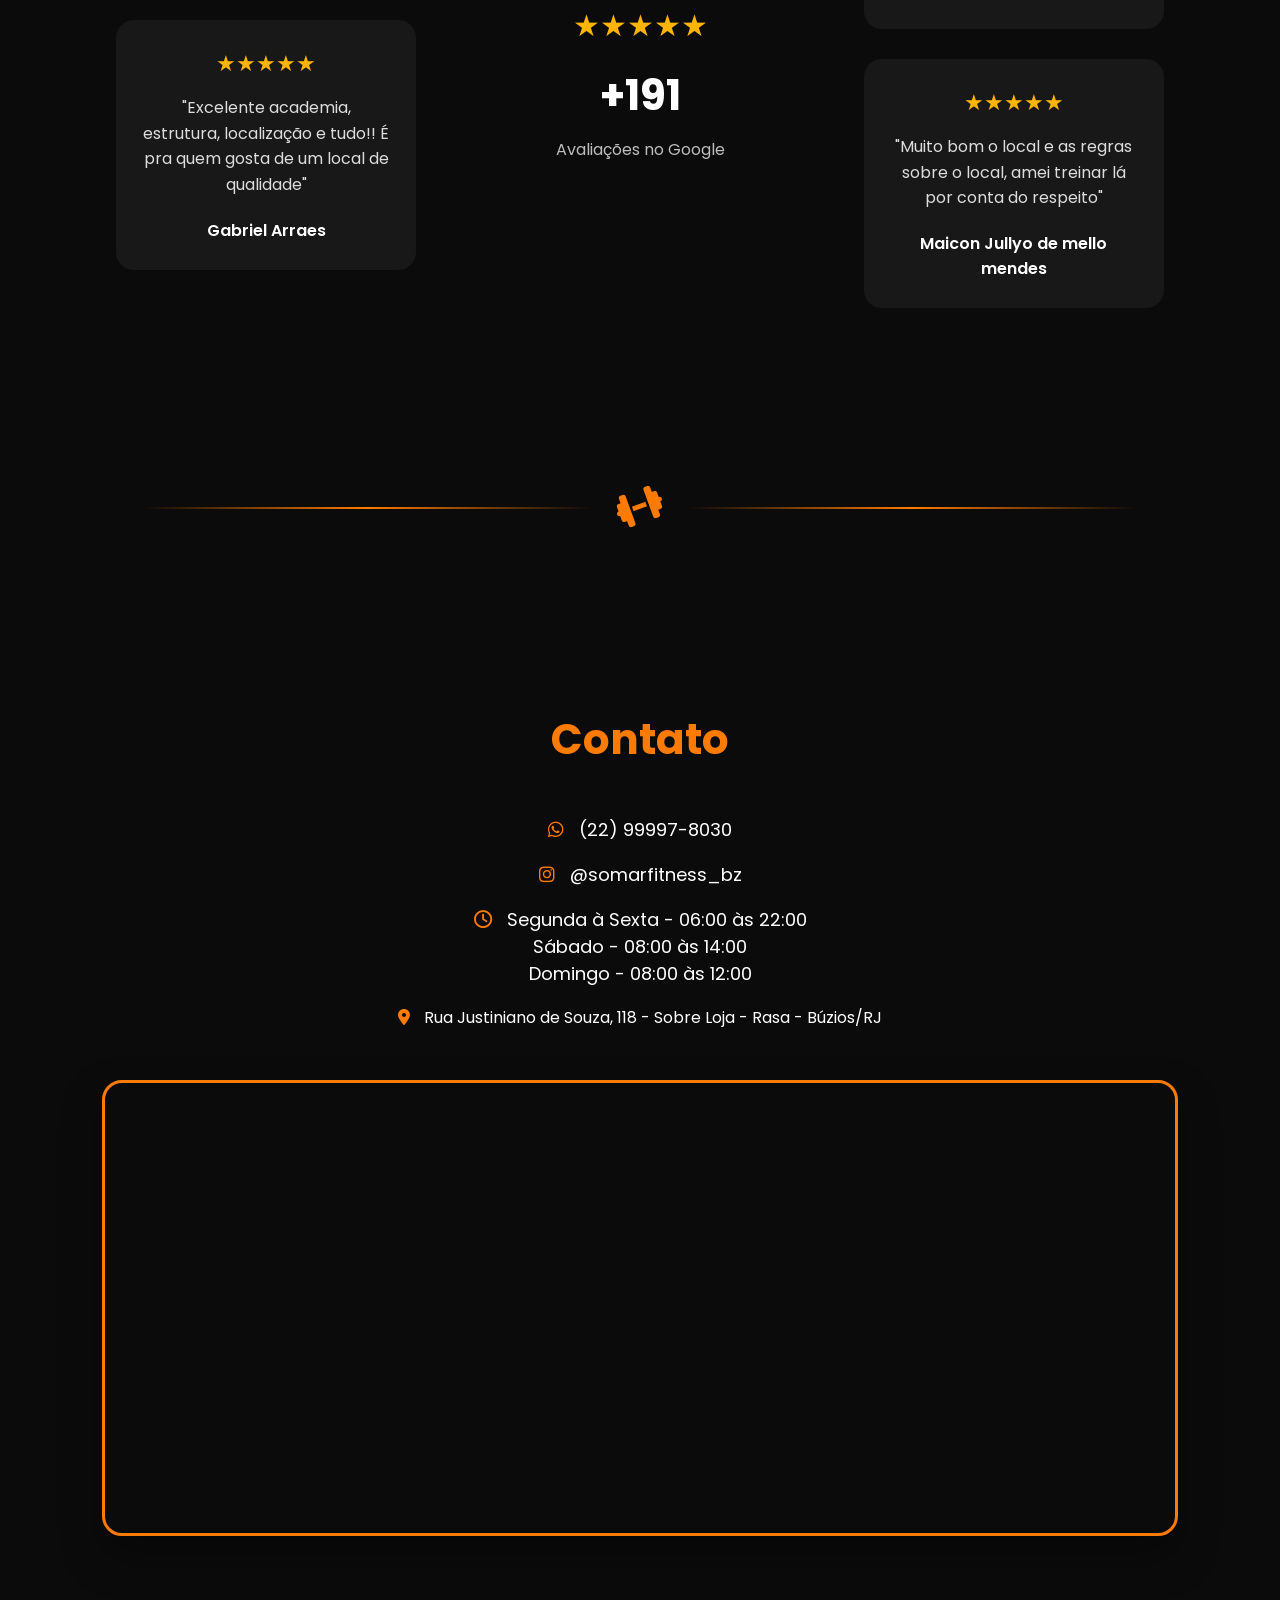
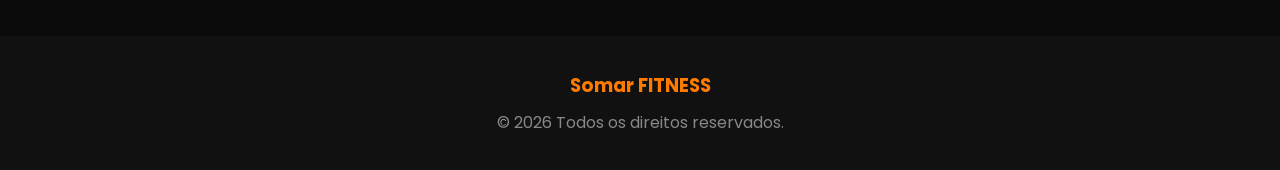
==== commit 2980df80: "logo" ====
--- a/index.html
+++ b/index.html
@@ -146,6 +146,7 @@
             <div class="slide"><img src="logo\casadocelular.png" alt="Casa do Celular"></div>
             <div class="slide"><img src="logo\Alvarenga.png" alt="Alvarenga"></div>
             <div class="slide"><img src="logo\pousada.png" alt="Pousada"></div>
+            <div class="slide"><img src="logo\aloha.png" alt="Loja de Roupas"></div>
             <div class="slide"><img src="logo\folha de búzios .png" alt="Folha de Búzios"></div>
             <div class="slide"><img src="logo\joalheria.png" alt="Joalheria"></div>
             <div class="slide"><img src="logo\remax.png" alt="Remax"></div>
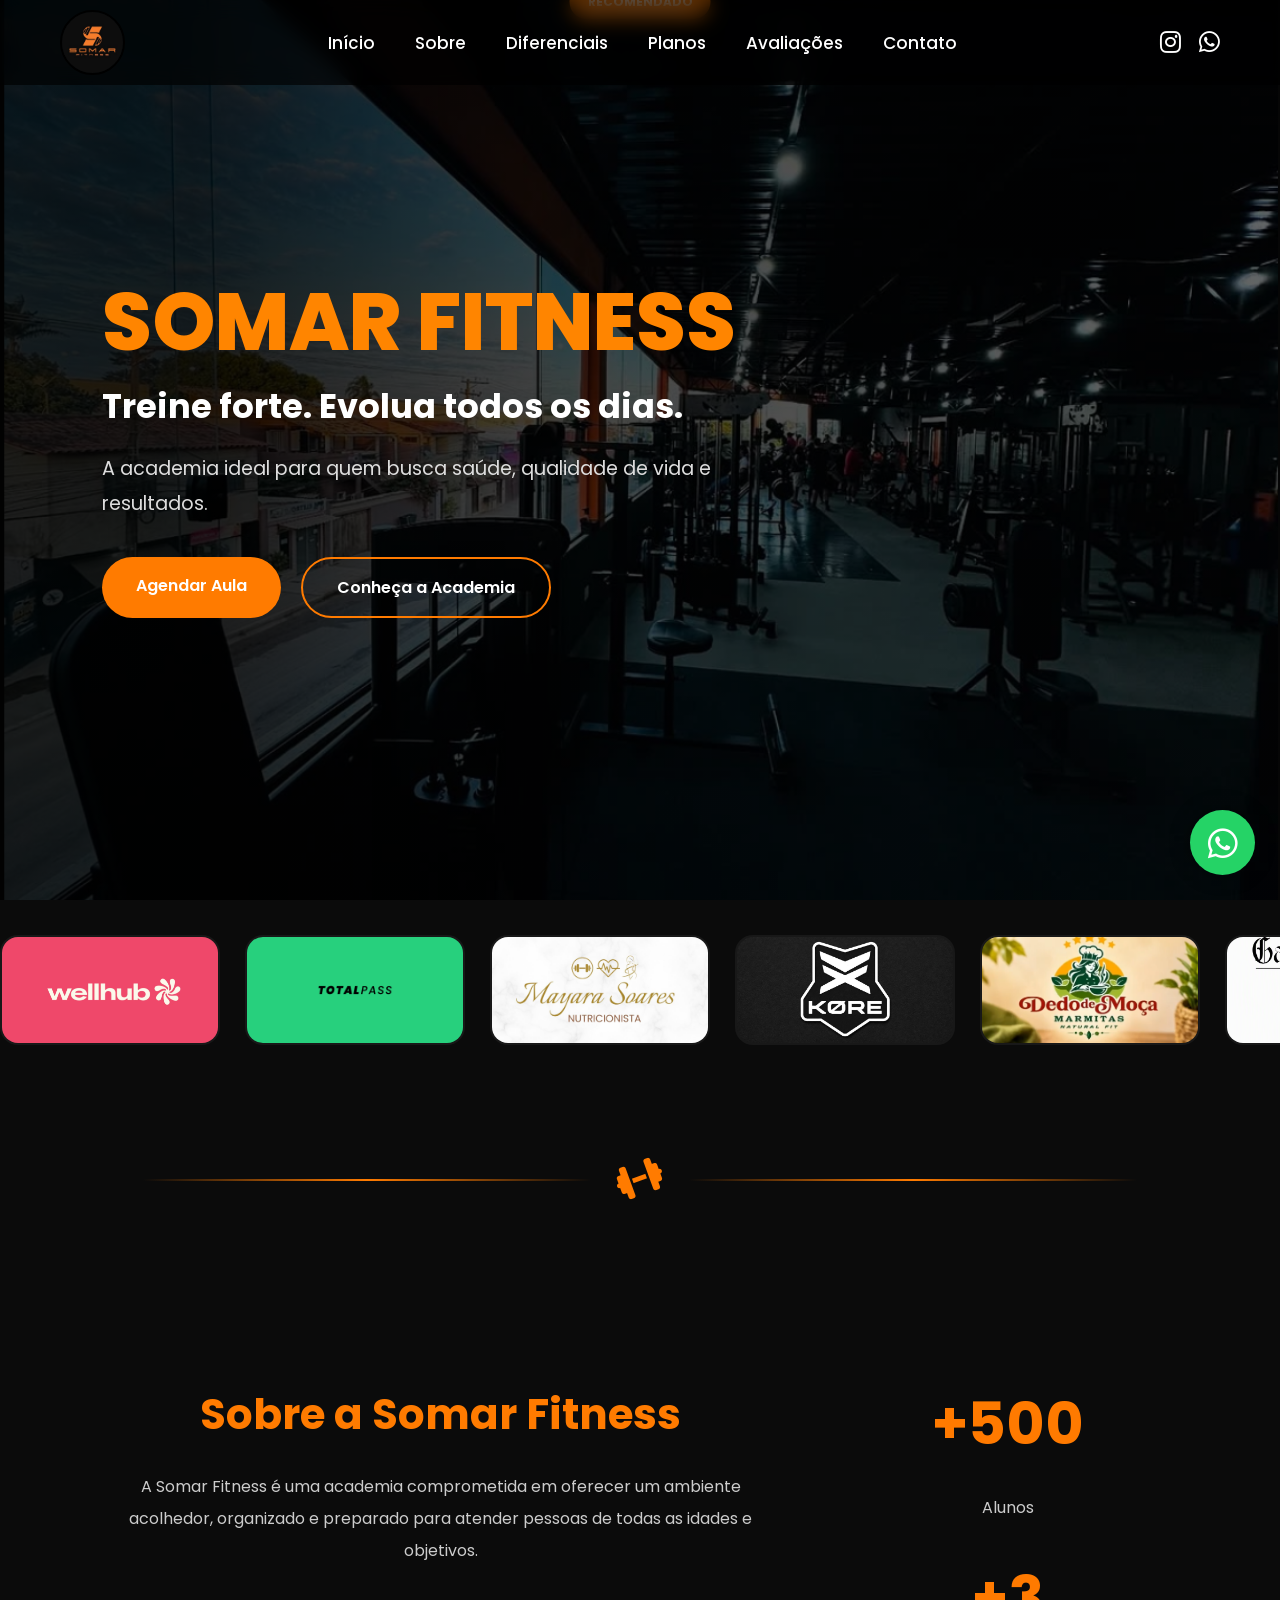
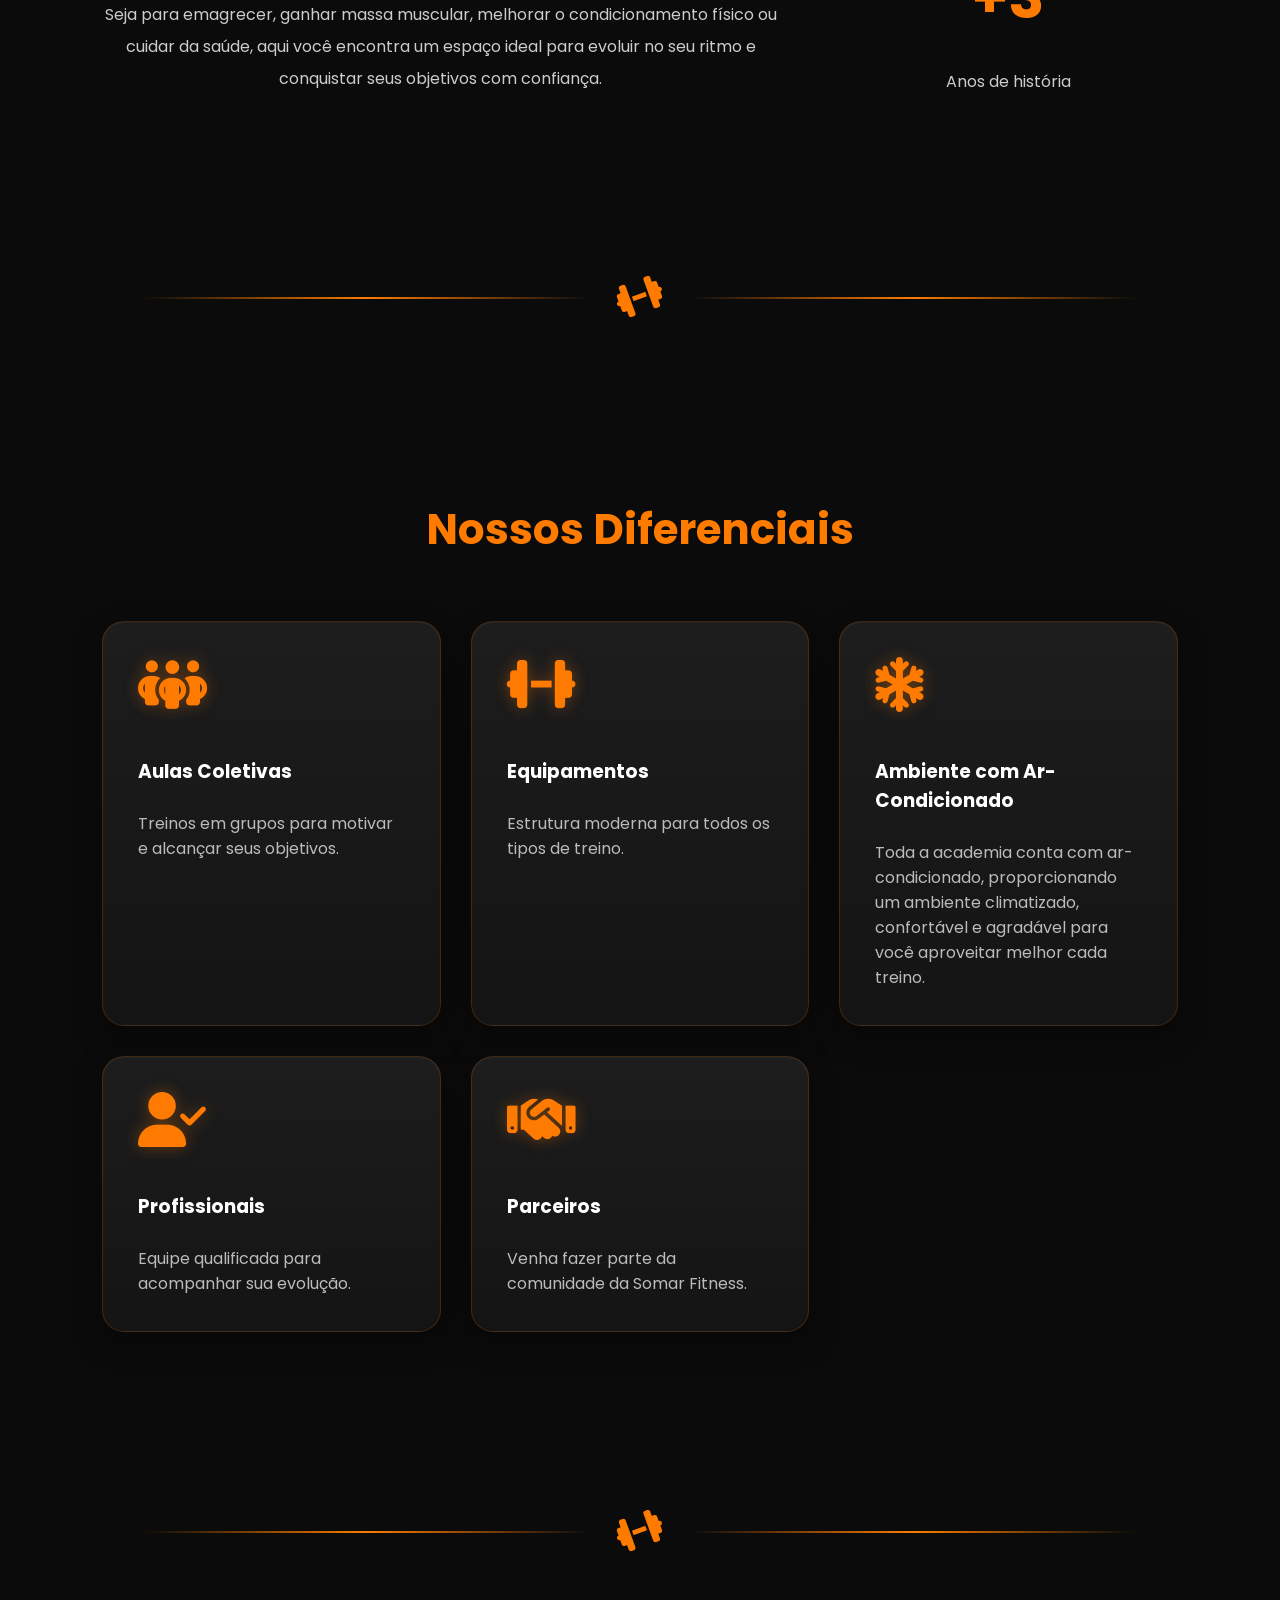
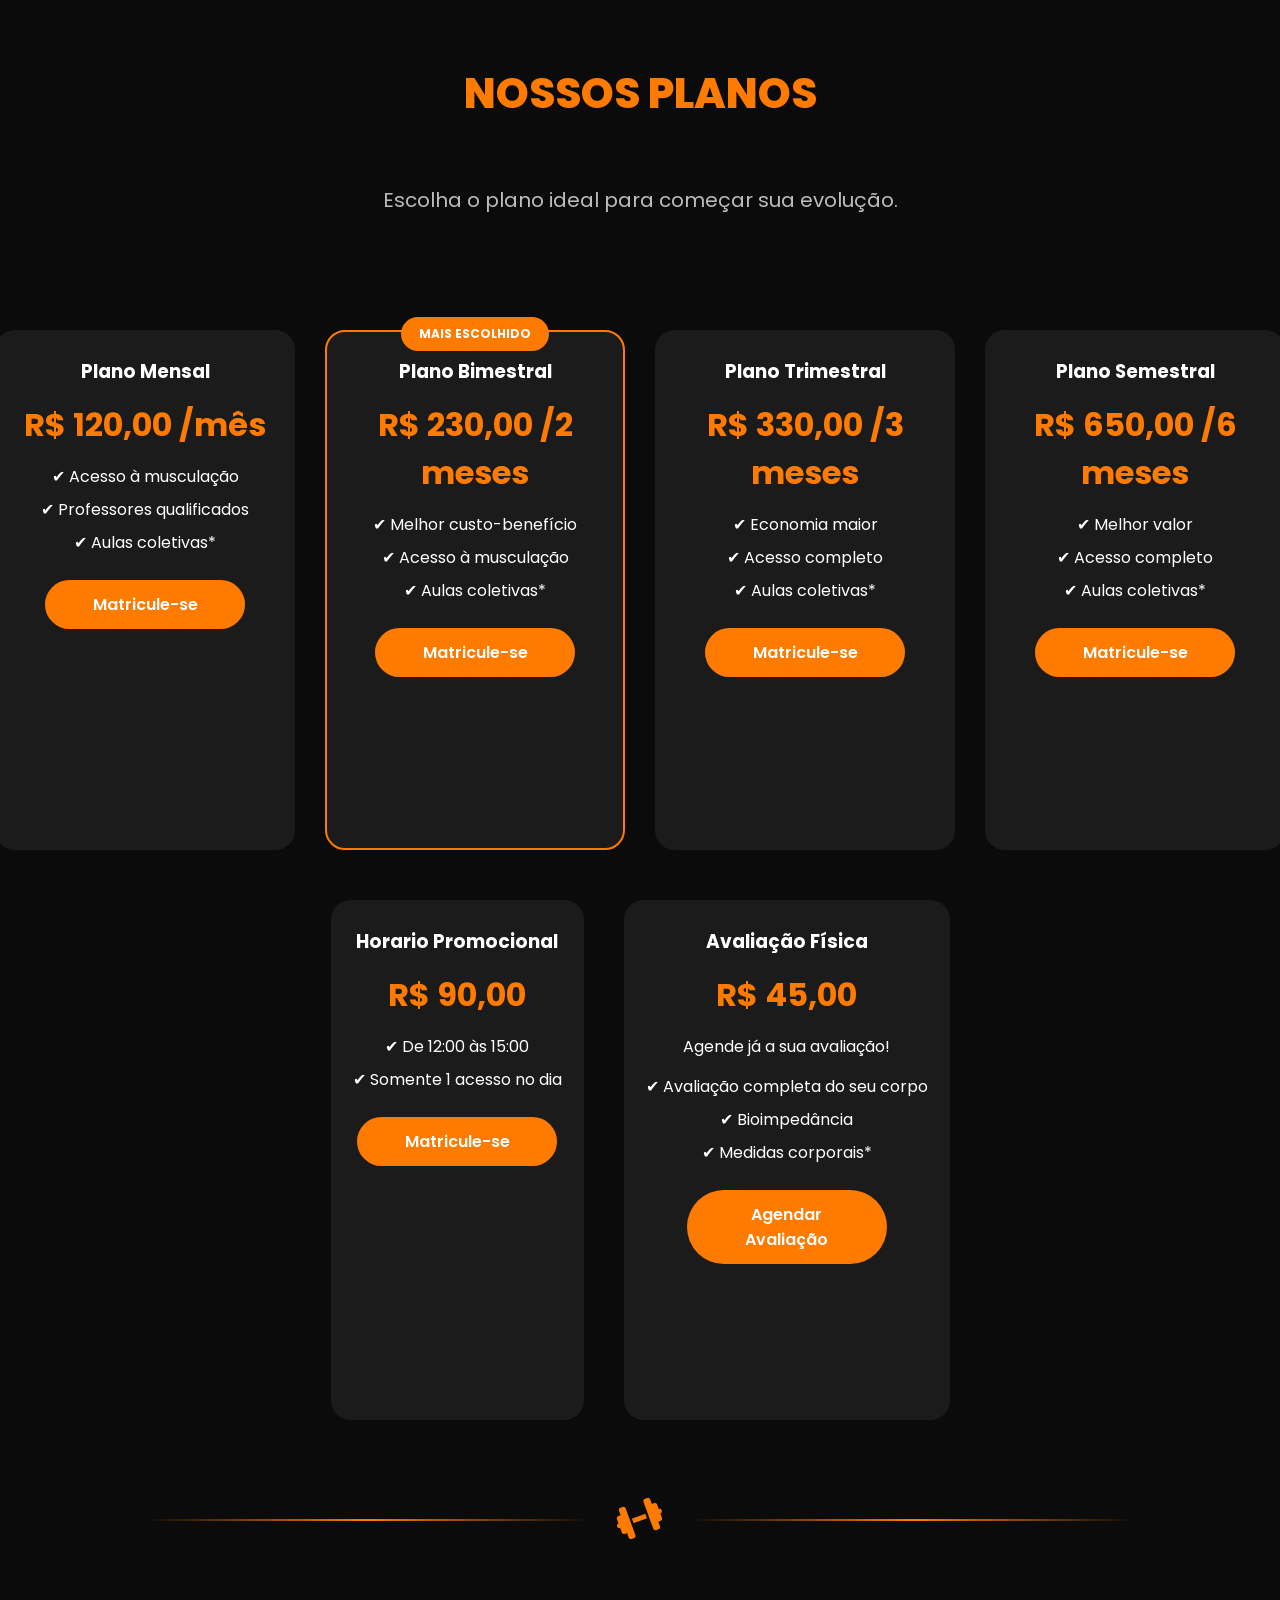
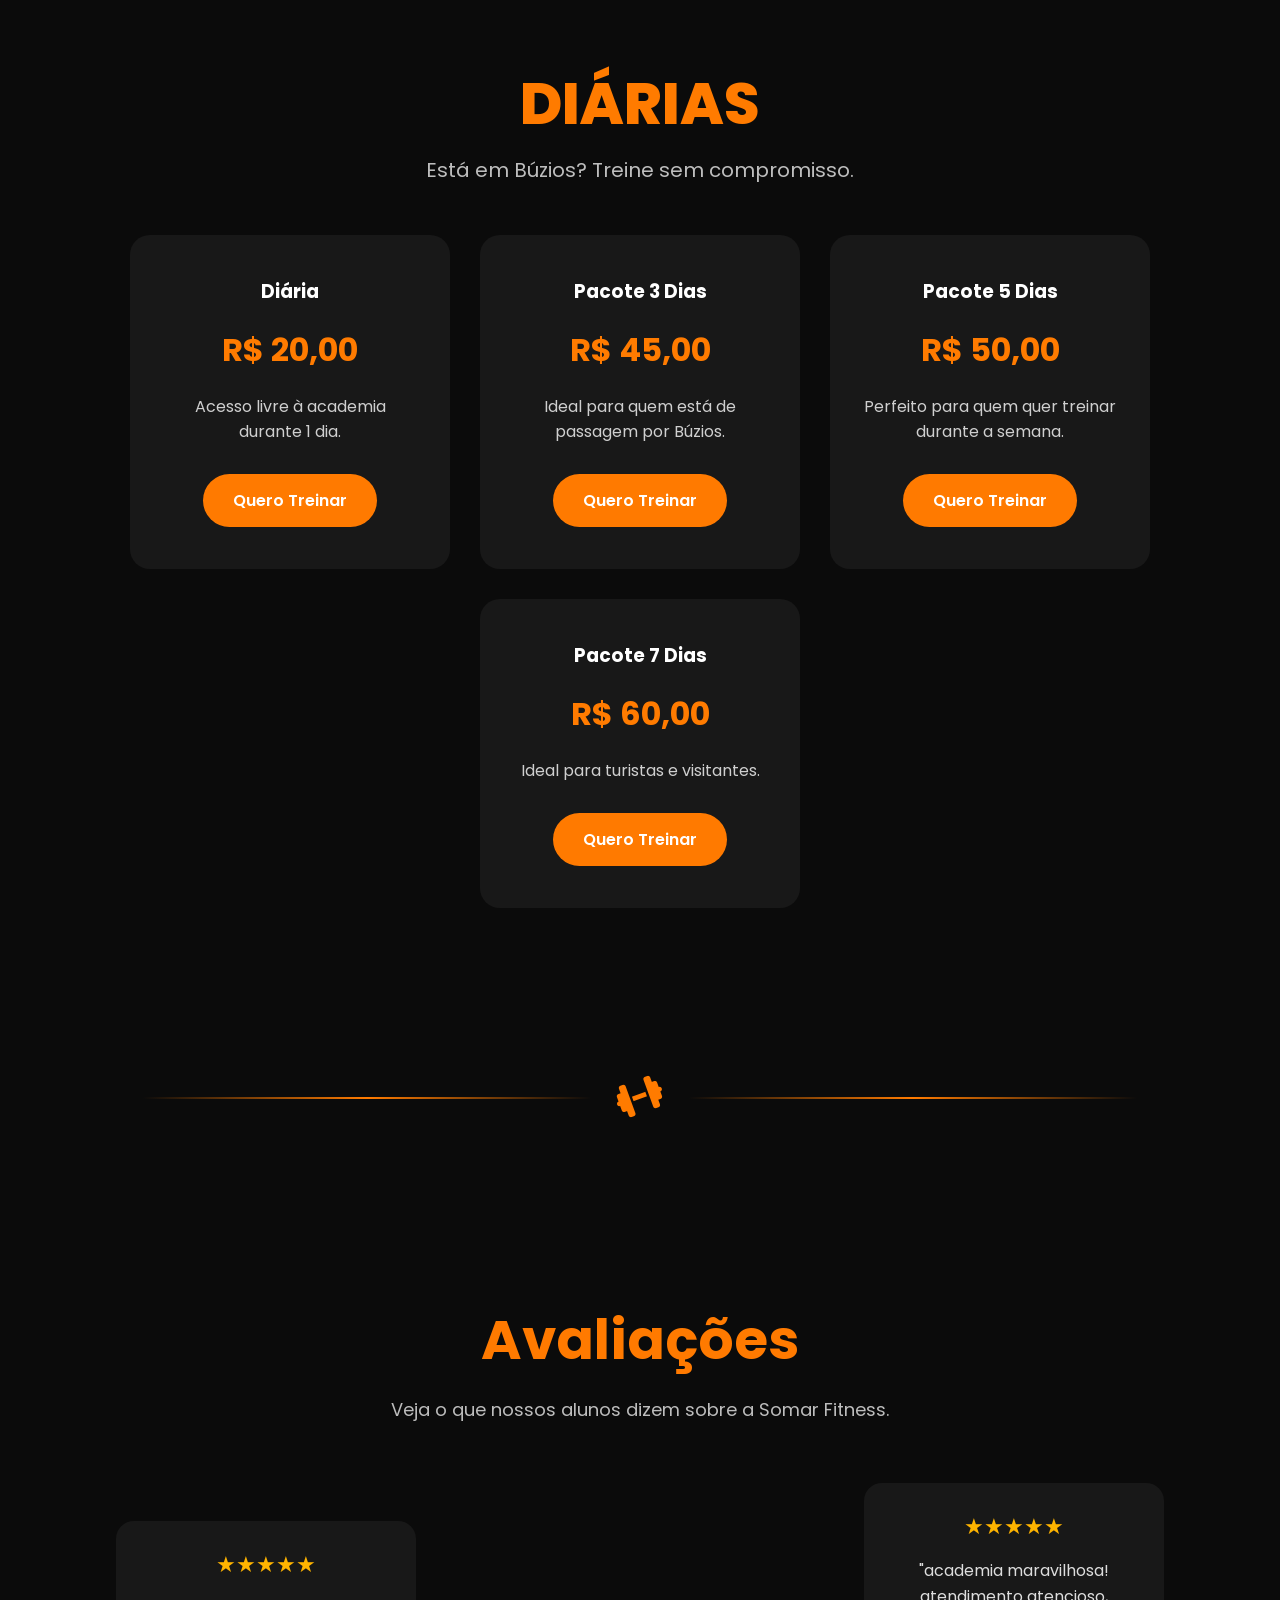
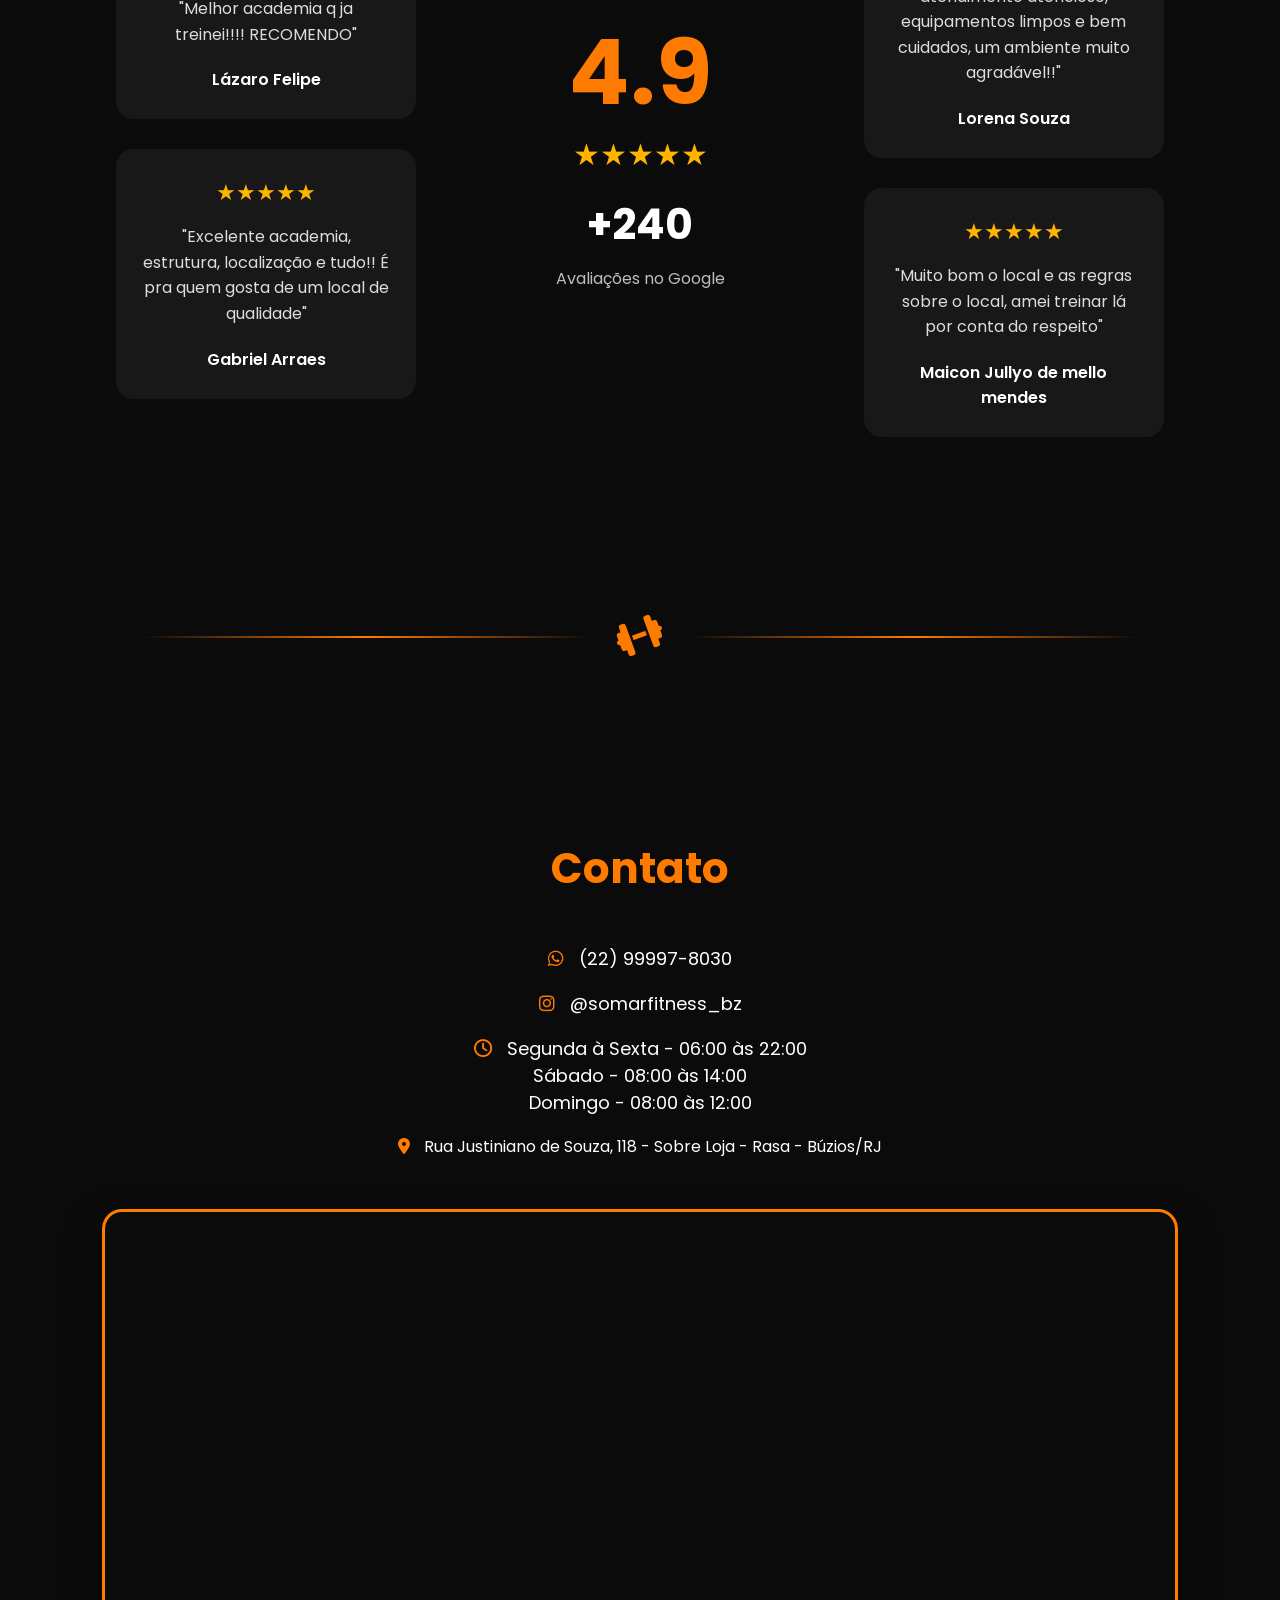
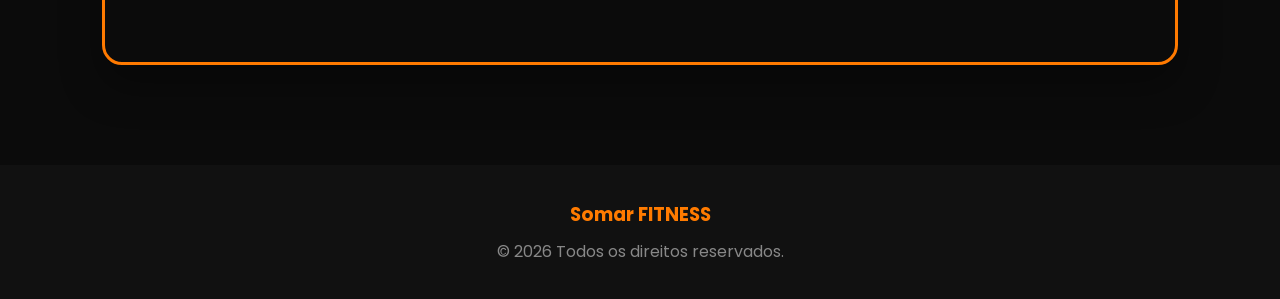
==== commit 1b960dd5: "Atualização" ====
--- a/index.html
+++ b/index.html
@@ -253,6 +253,16 @@
         <h3>Equipamentos</h3>
         <p>Estrutura moderna para todos os tipos de treino.</p>
     </a>
+    
+<div class="card">
+    <i class="fas fa-snowflake"></i>
+    <h3>Ambiente com Ar-Condicionado</h3>
+    <p>
+        Toda a academia conta com ar-condicionado, proporcionando
+        um ambiente climatizado, confortável e agradável para
+        você aproveitar melhor cada treino.
+    </p>
+</div>
 
     <a href="paginas/profissionais.html" class="card">
         <i class="fas fa-user-check"></i>
@@ -265,6 +275,9 @@
         <h3>Parceiros</h3>
         <p>Venha fazer parte da comunidade da Somar Fitness.</p>
     </a>
+
+   
+</div>
 
 </div>
 
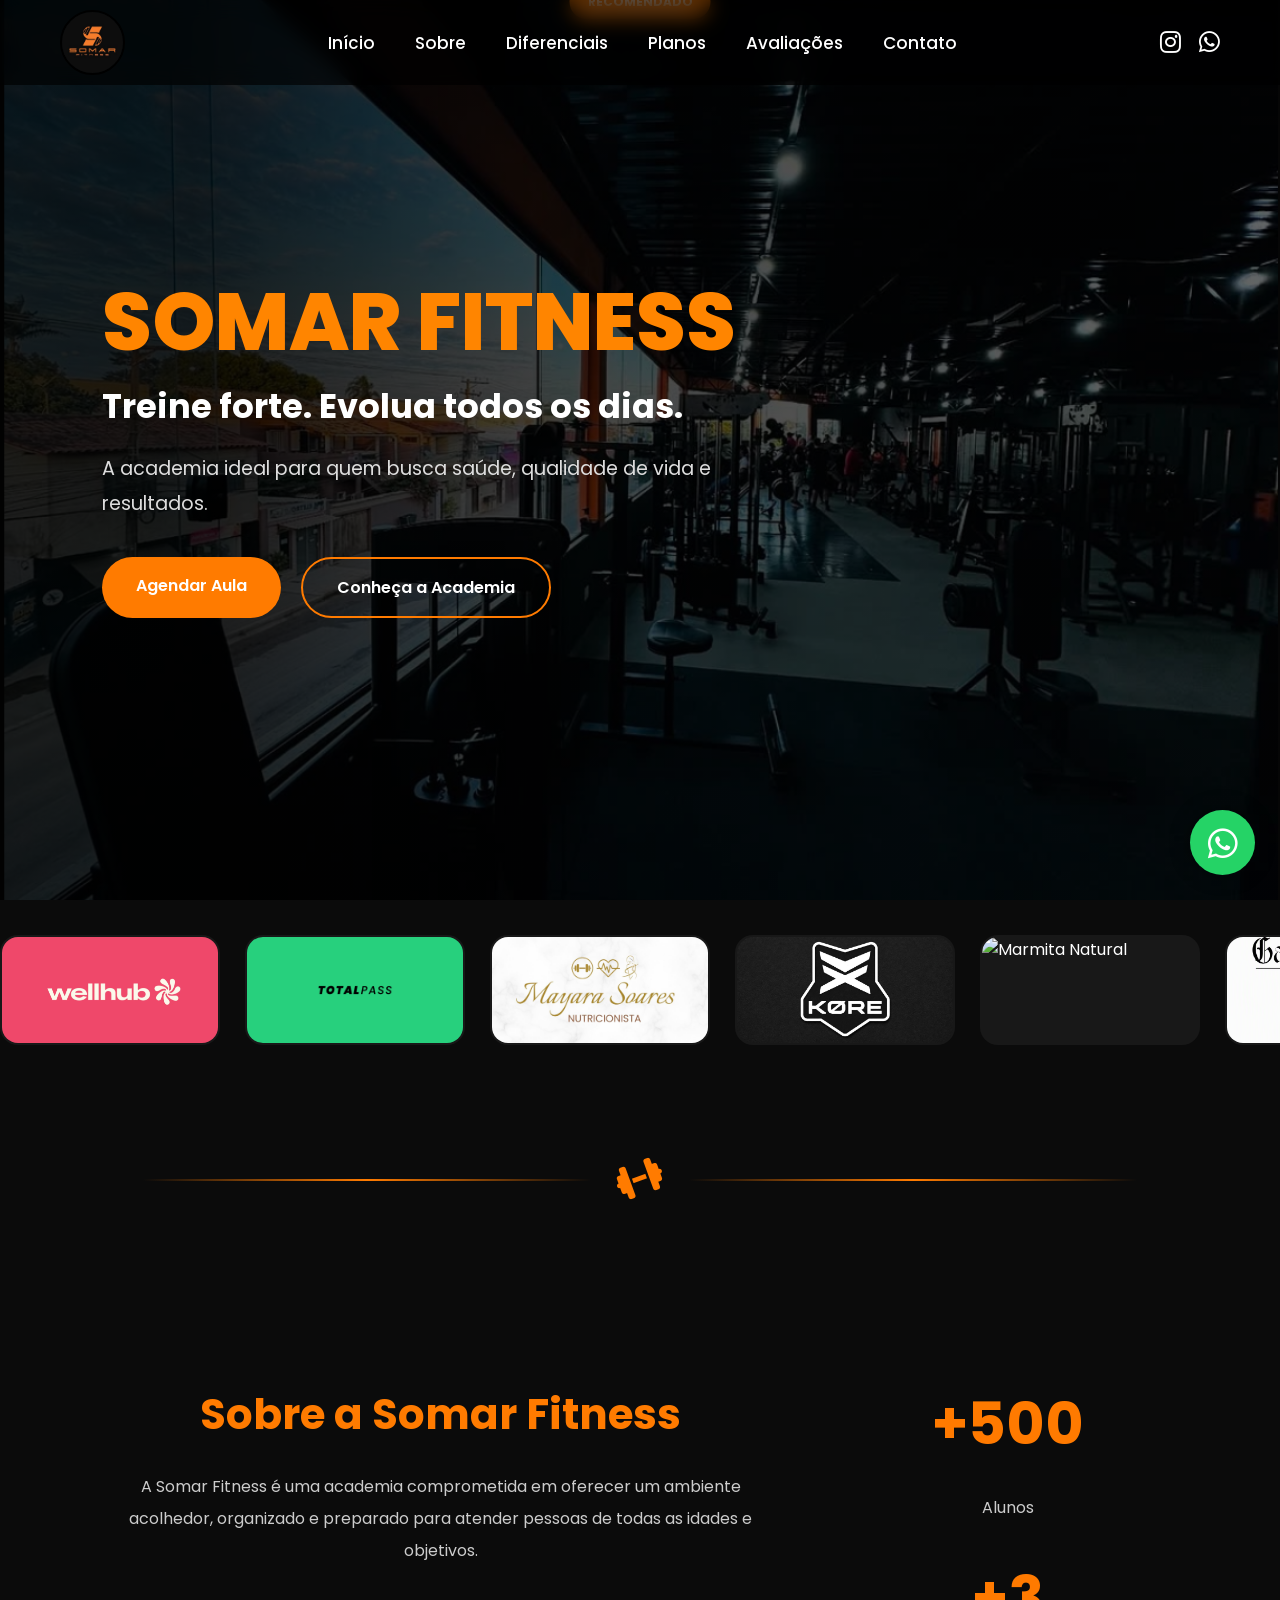
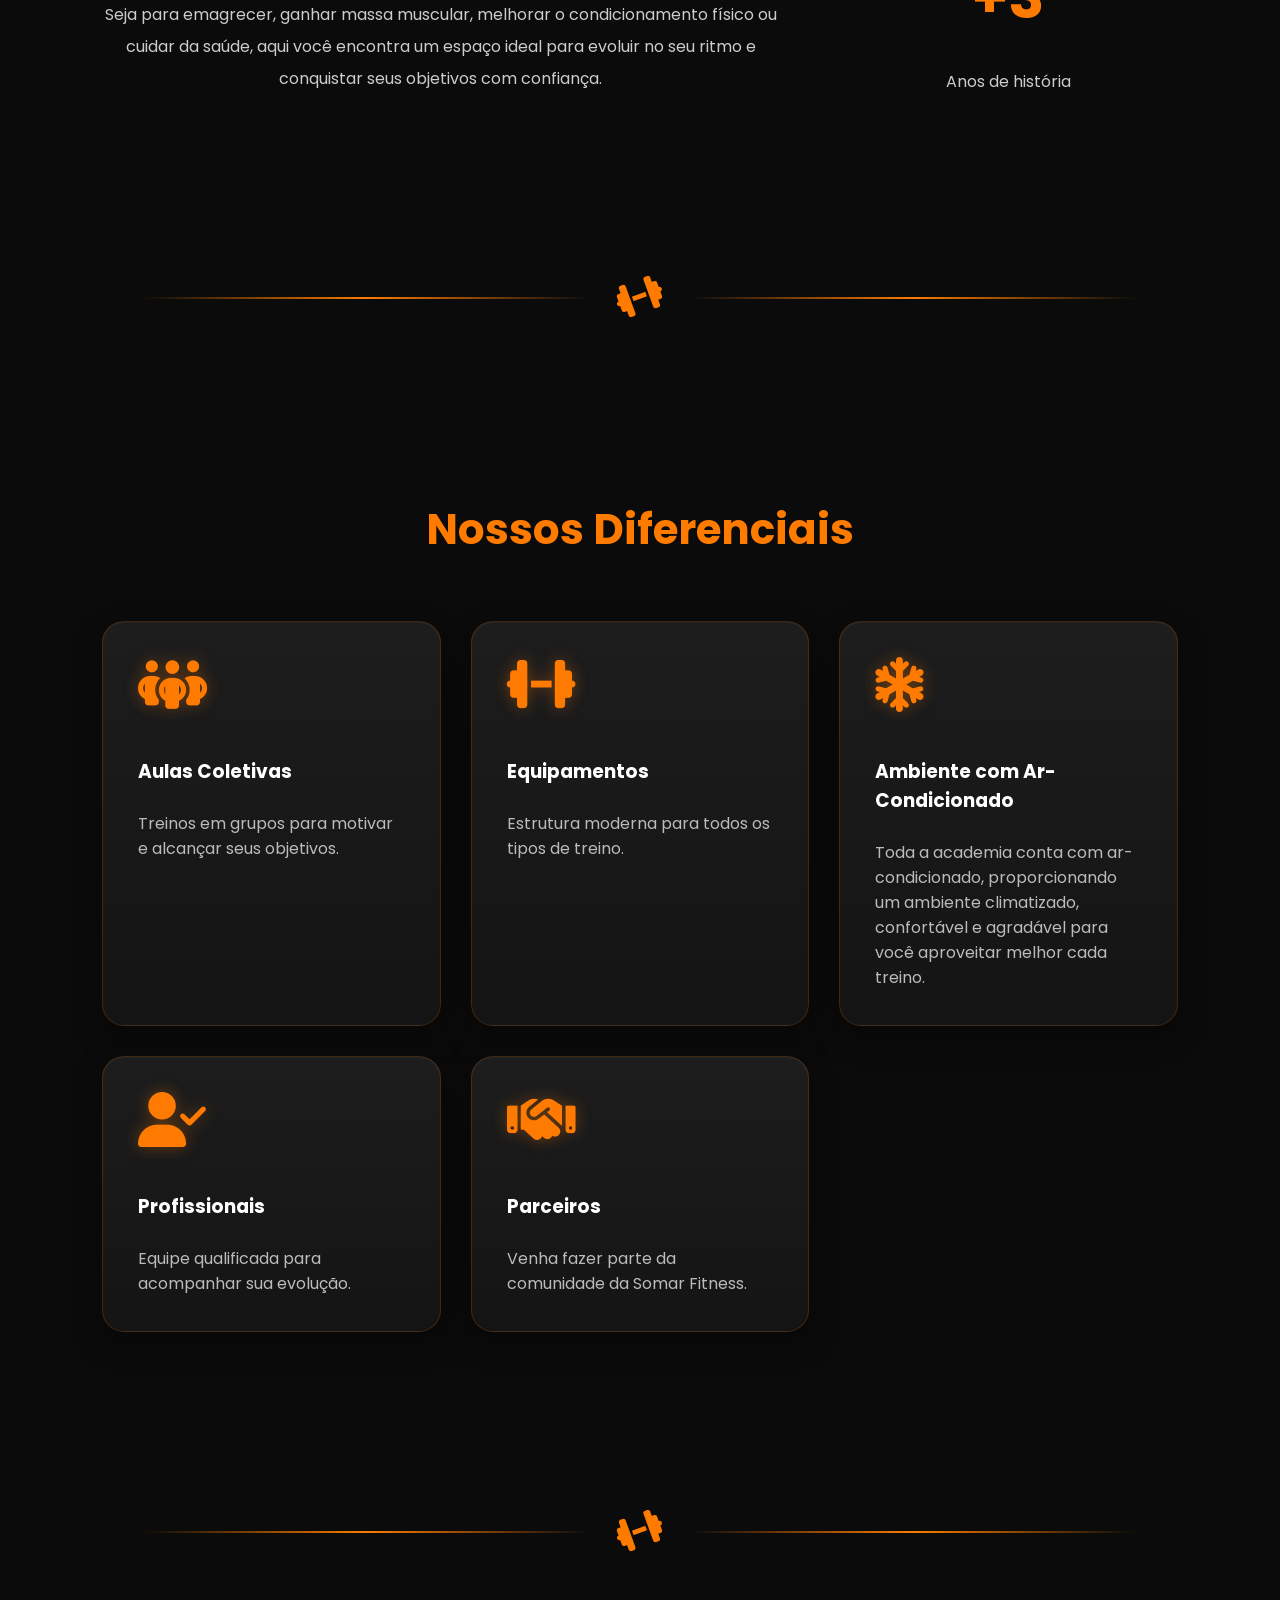
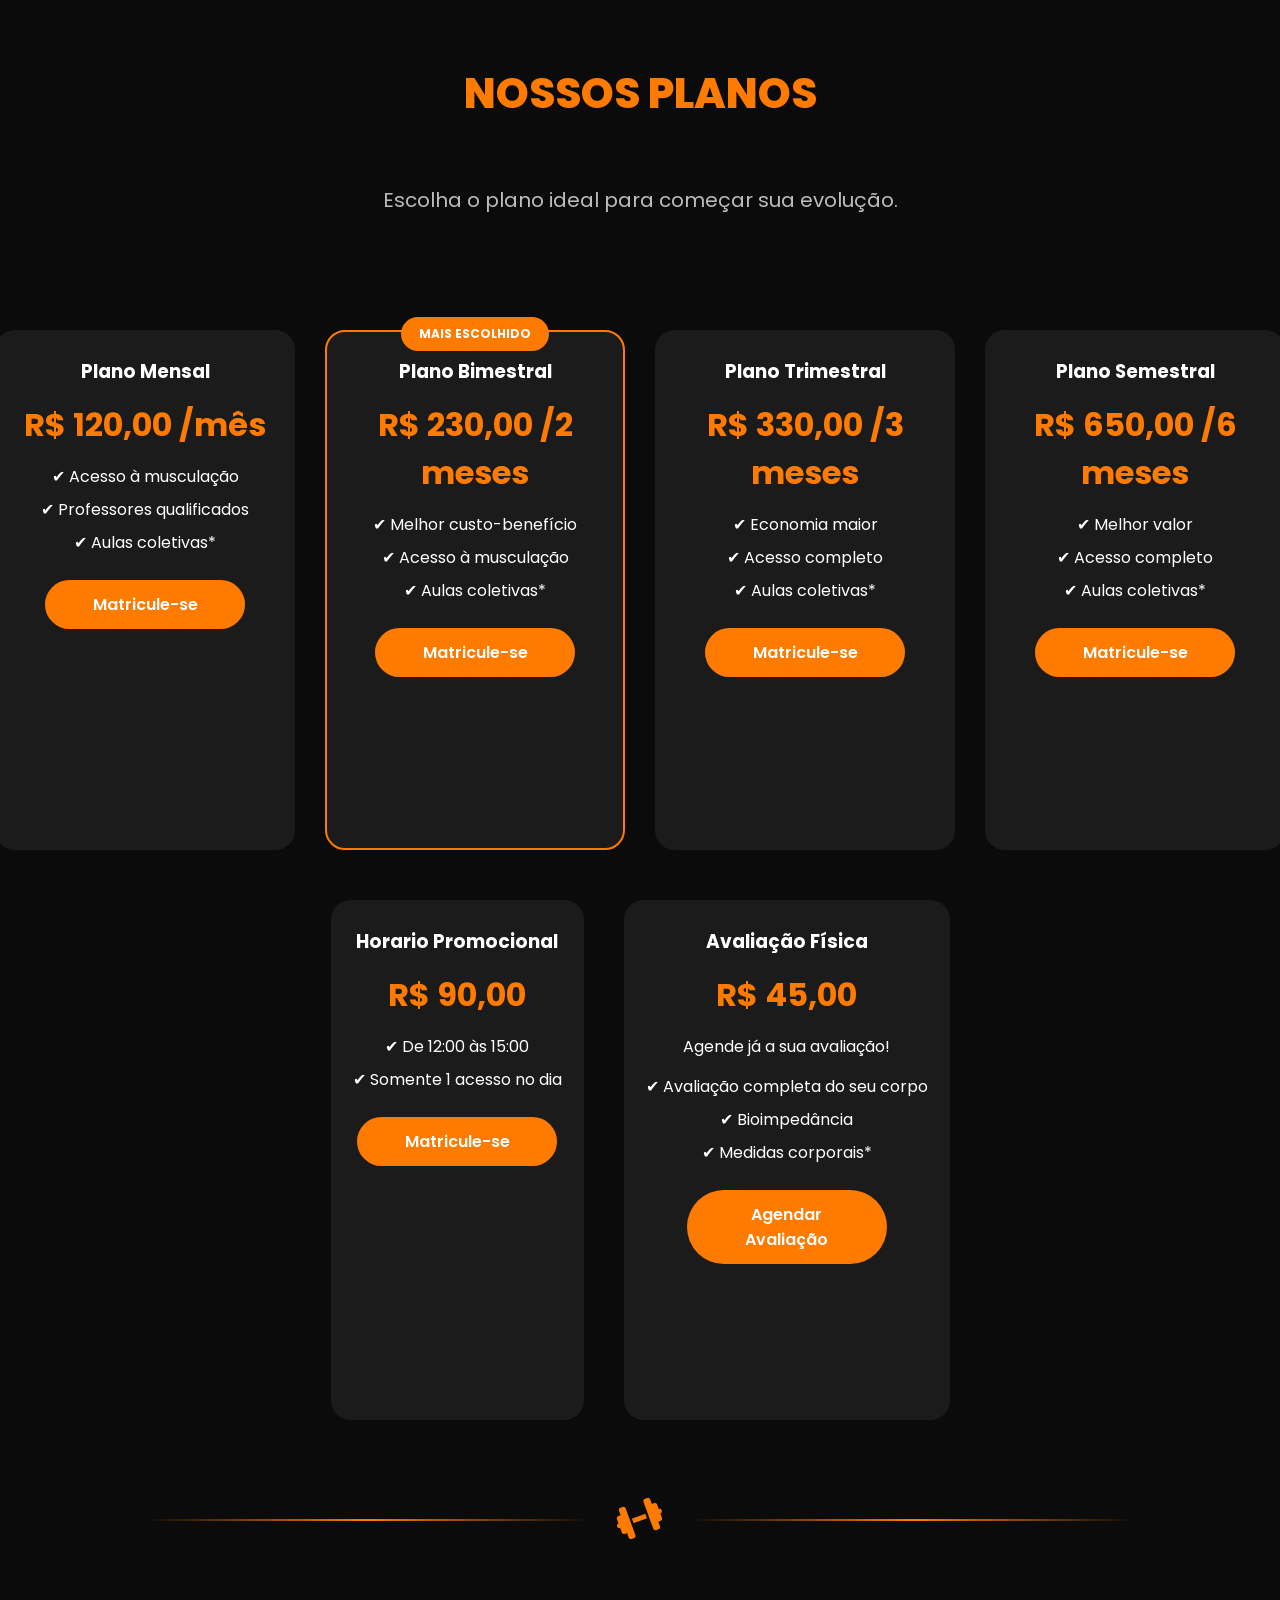
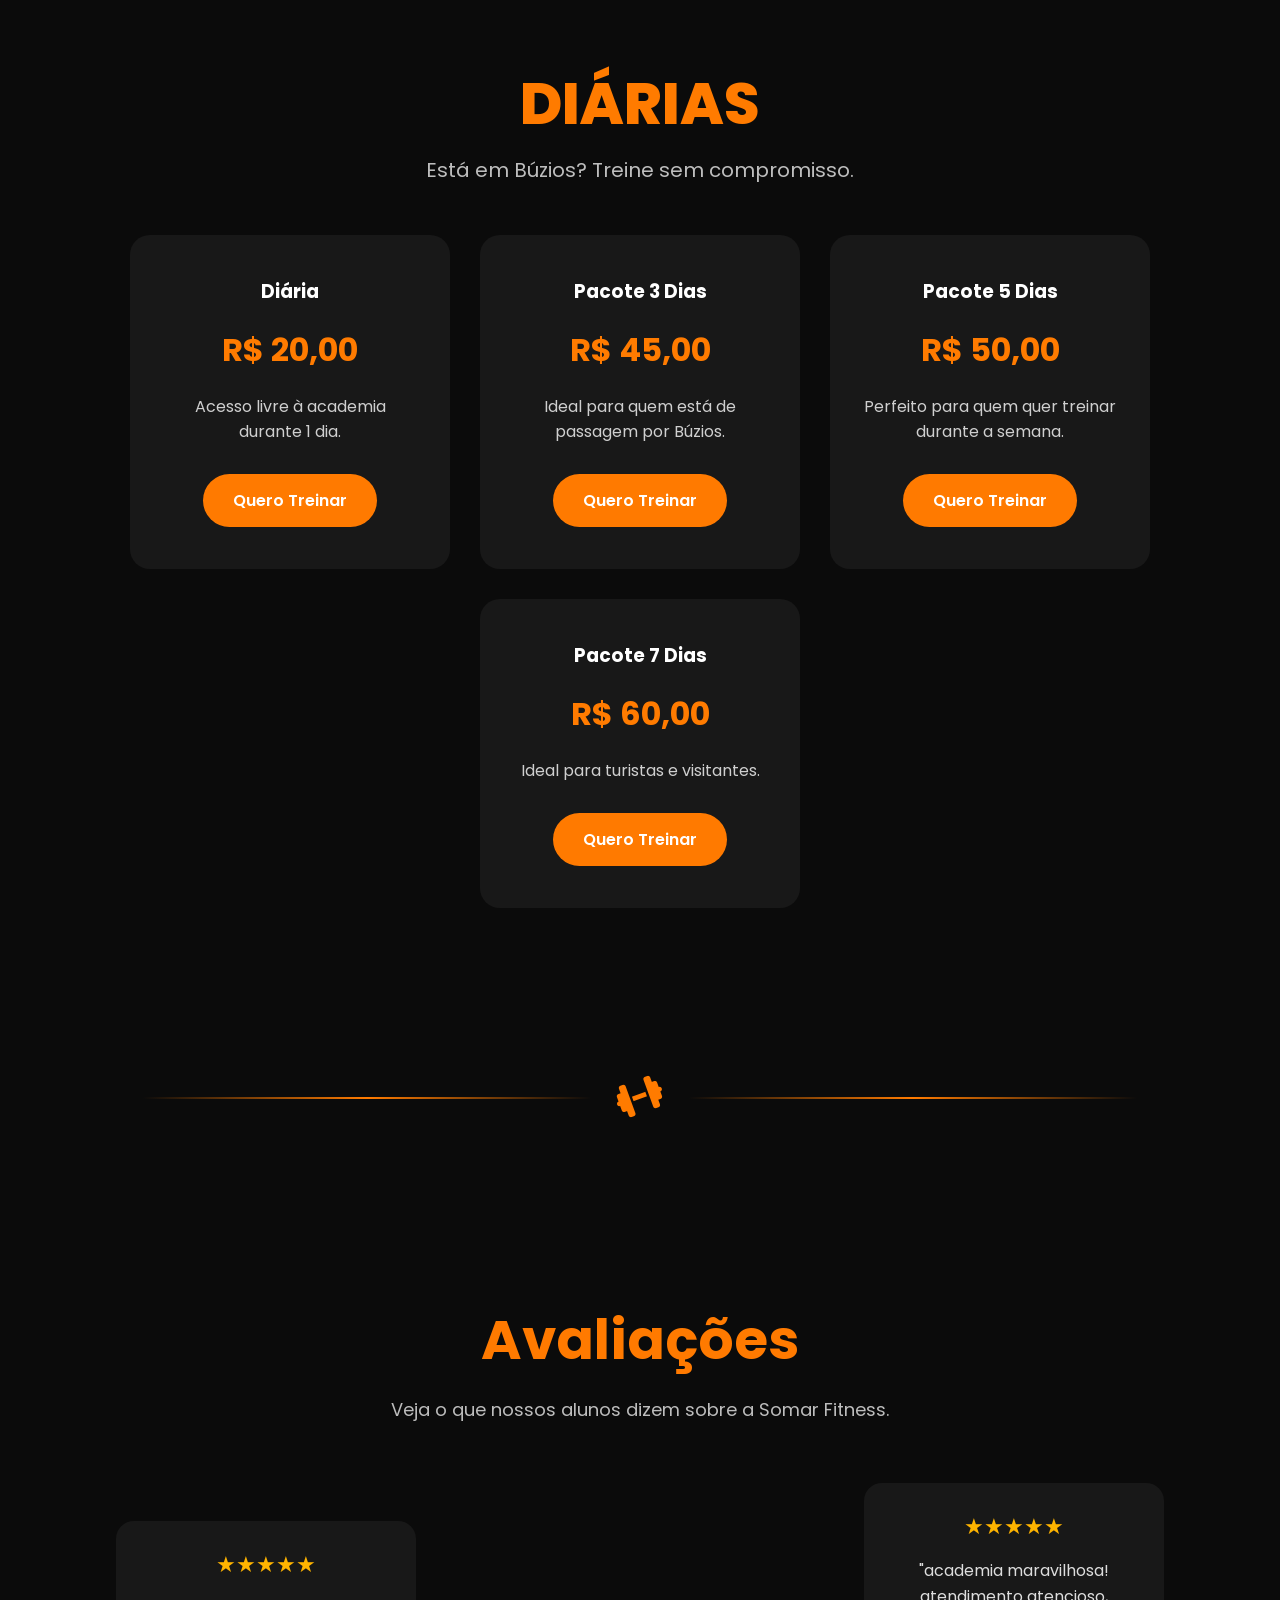
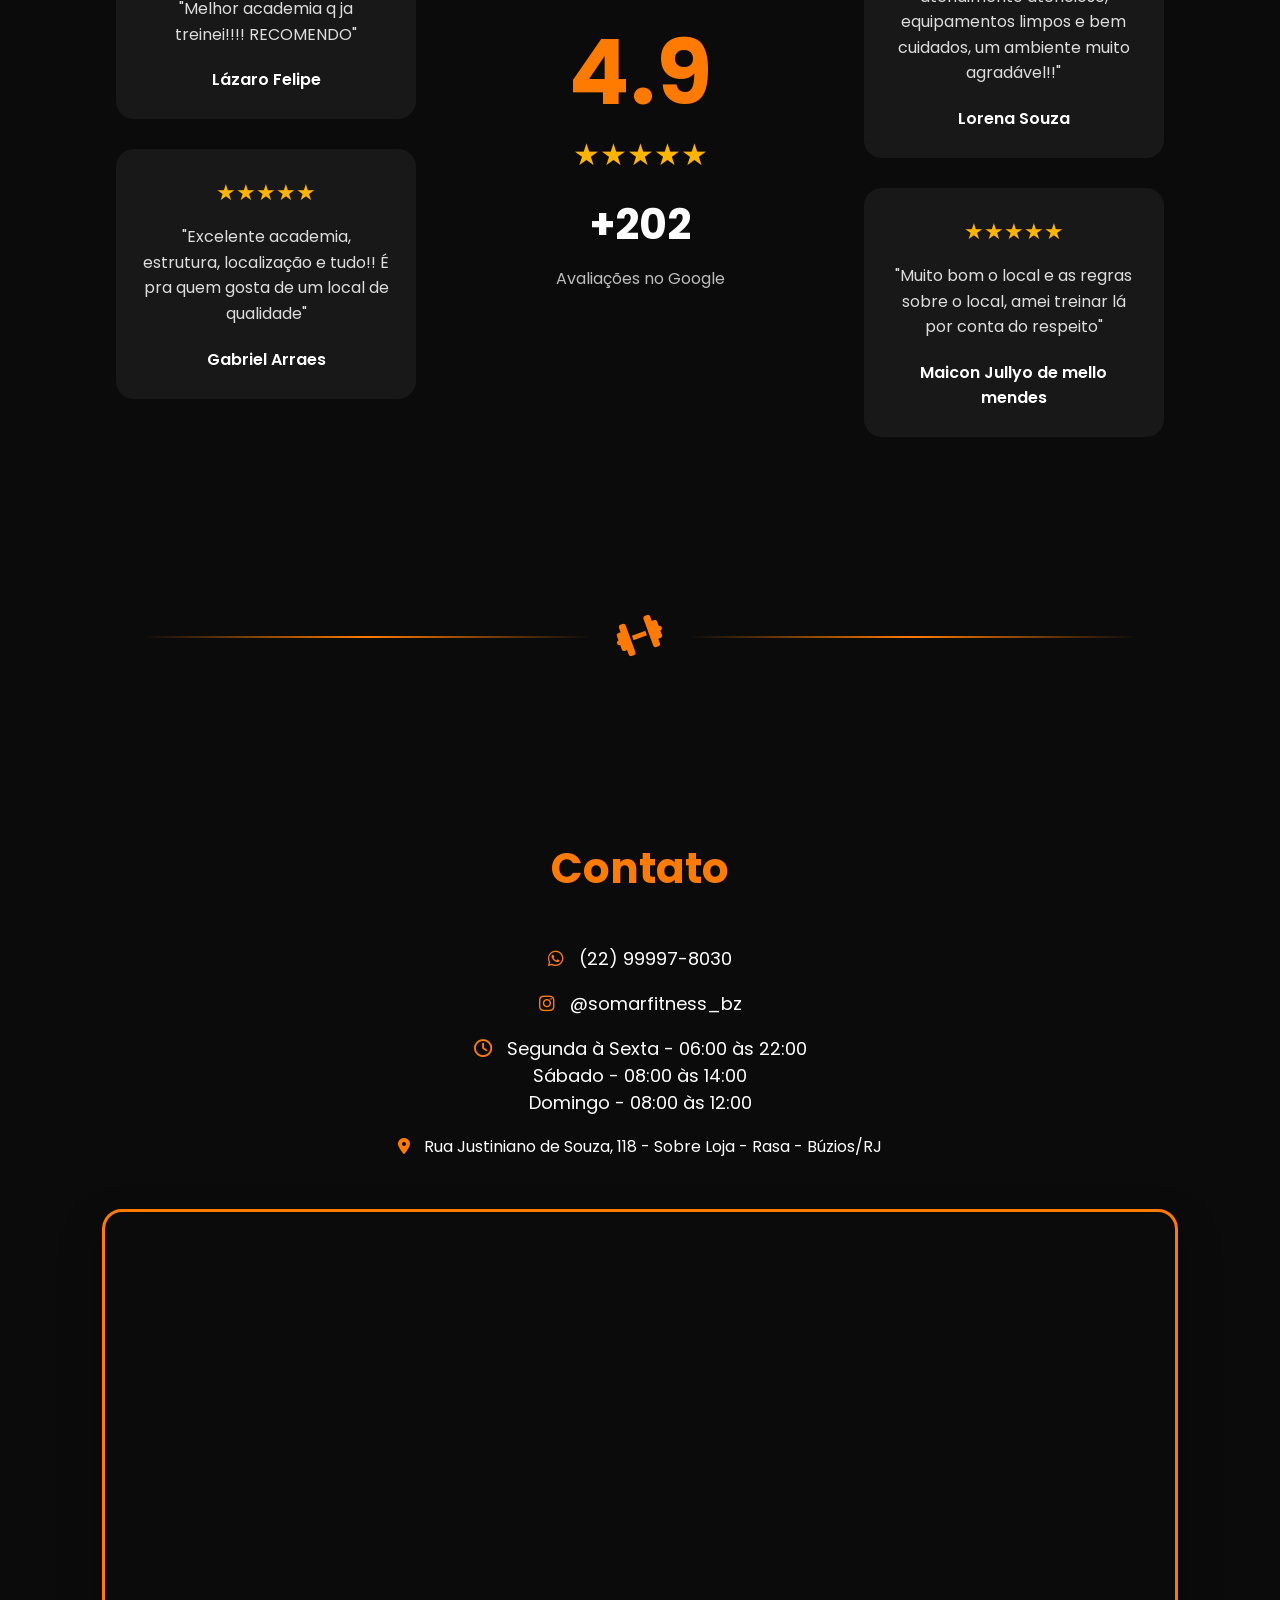
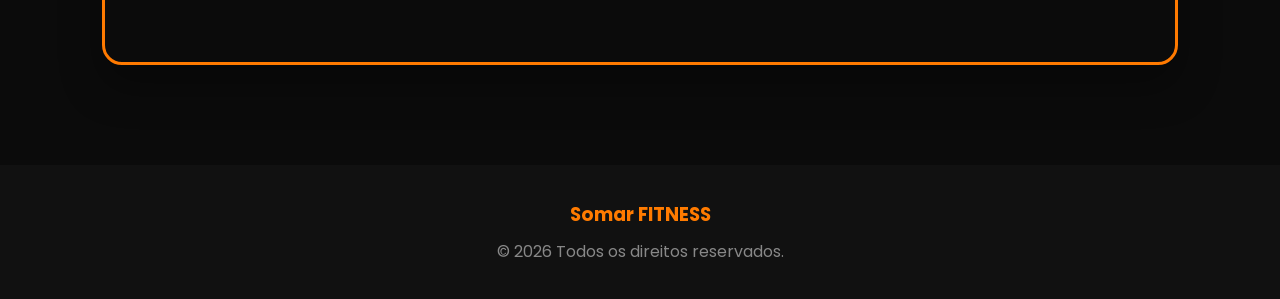
==== commit 0582a1e3: "upload do carrossel" ====
--- a/index.html
+++ b/index.html
@@ -139,13 +139,13 @@
             <div class="slide"><img src="logo\1784324765676.png" alt="TotalPass"></div>
             <div class="slide"><img src="logo\Nutricionista.jpeg" alt="Nutricionista"></div>
             <div class="slide"><img src="logo\Kore.jpeg" alt="Loja de Roupas"></div>
-            <div class="slide"><img src="logo\marmitanatura.png" alt="Marmita Natural"></div>
+            <div class="slide"><img src="logo\trilha.png" alt="Marmita Natural"></div>
             <div class="slide"><img src="logo\tatto.png" alt="Tatto"></div>
             <div class="slide"><img src="logo\Barbearia.png" alt="Barbearia"></div>
             <div class="slide"><img src="logo\autoescola.png" alt="Autoescola"></div>
             <div class="slide"><img src="logo\casadocelular.png" alt="Casa do Celular"></div>
             <div class="slide"><img src="logo\Alvarenga.png" alt="Alvarenga"></div>
-            <div class="slide"><img src="logo\pousada.png" alt="Pousada"></div>
+            <div class="slide"><img src="logo\verdegrao.jpg" alt="Pousada"></div>
             <div class="slide"><img src="logo\aloha.png" alt="Loja de Roupas"></div>
             <div class="slide"><img src="logo\folha de búzios .png" alt="Folha de Búzios"></div>
             <div class="slide"><img src="logo\joalheria.png" alt="Joalheria"></div>
@@ -158,7 +158,7 @@
             <div class="slide"><img src="logo\1784324765676.png" alt="TotalPass"></div>
             <div class="slide"><img src="logo\Nutricionista.jpeg" alt="Nutricionista"></div>
             <div class="slide"><img src="logo\Kore.jpeg" alt="Loja de Roupas"></div>
-            <div class="slide"><img src="logo\marmitanatural.png" alt="Marmita Natural"></div>
+            <div class="slide"><img src="logo\trilha.png" alt="Marmita Natural"></div>
             <div class="slide"><img src="logo\tatto.png" alt="Tatto"></div>
             <div class="slide"><img src="logo\Barbearia.png" alt="Barbearia"></div>
             <div class="slide"><img src="logo\autoescola.png" alt="Autoescola"></div>
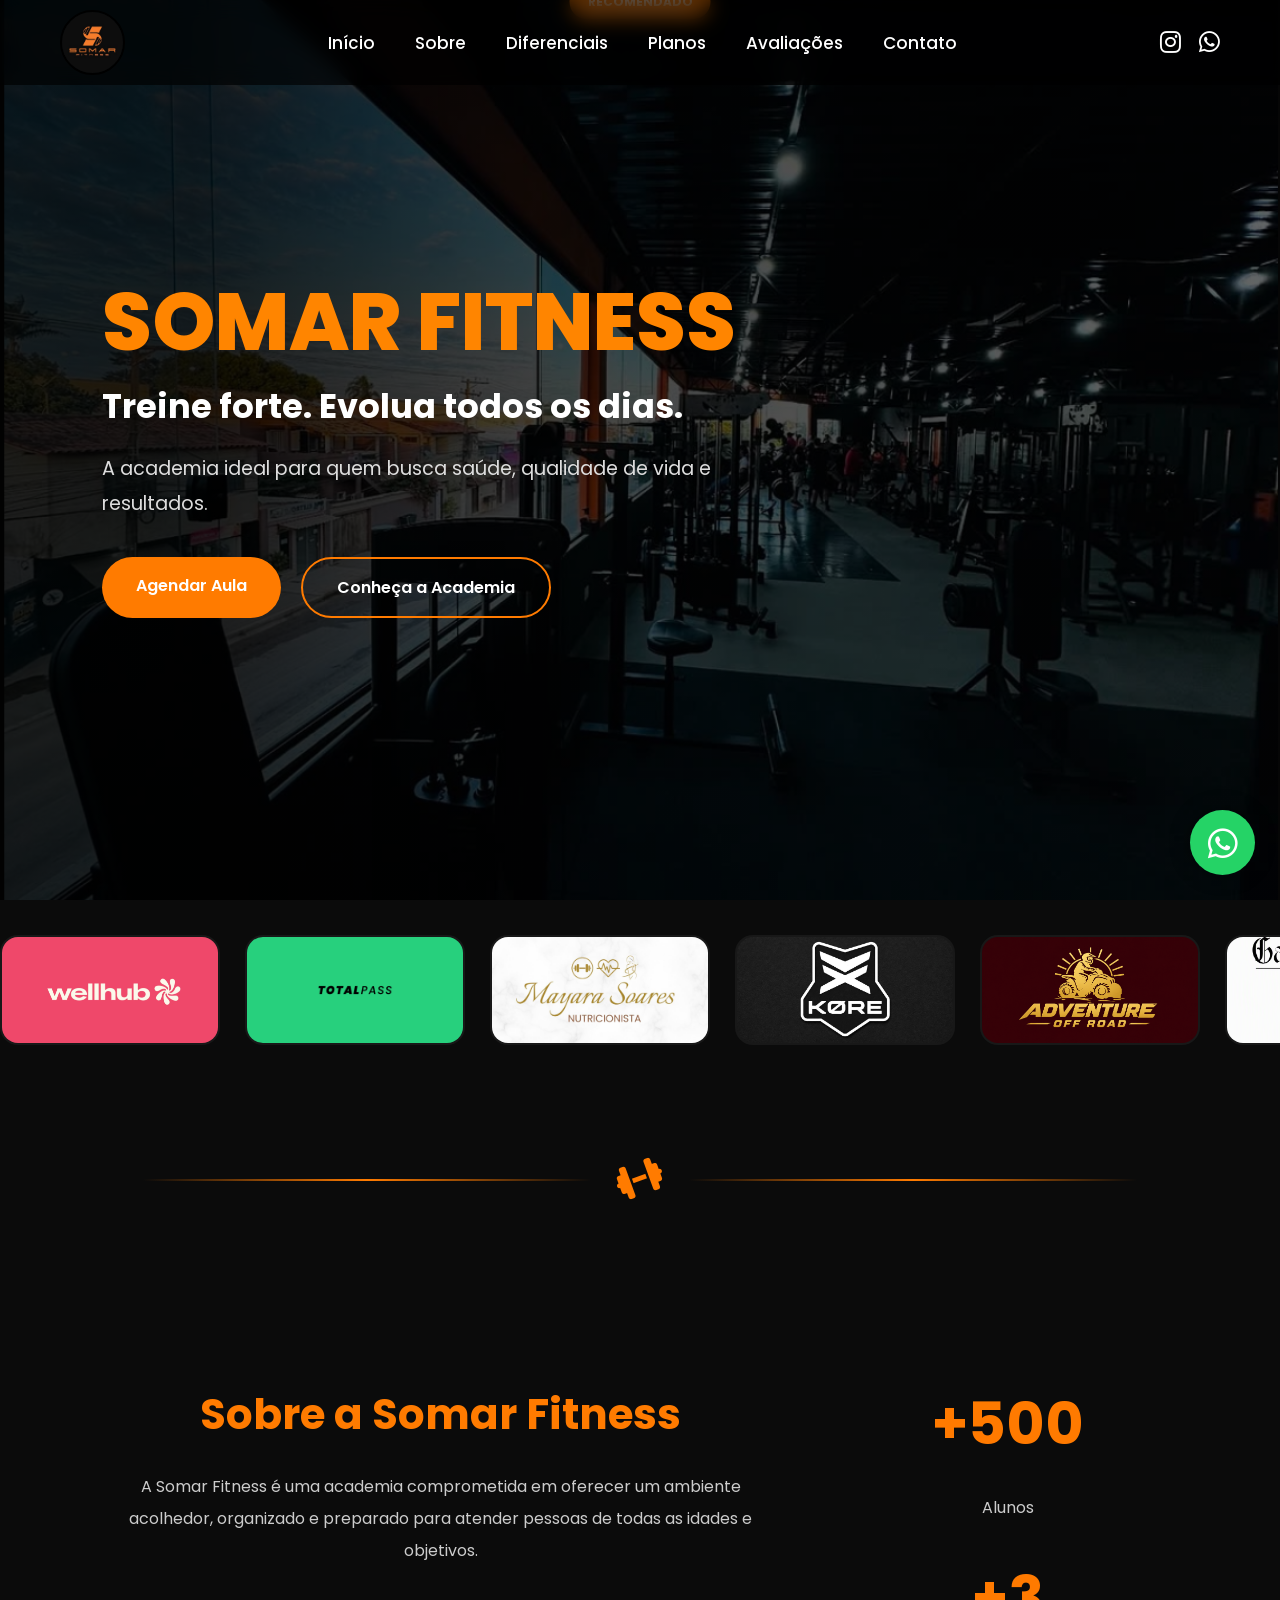
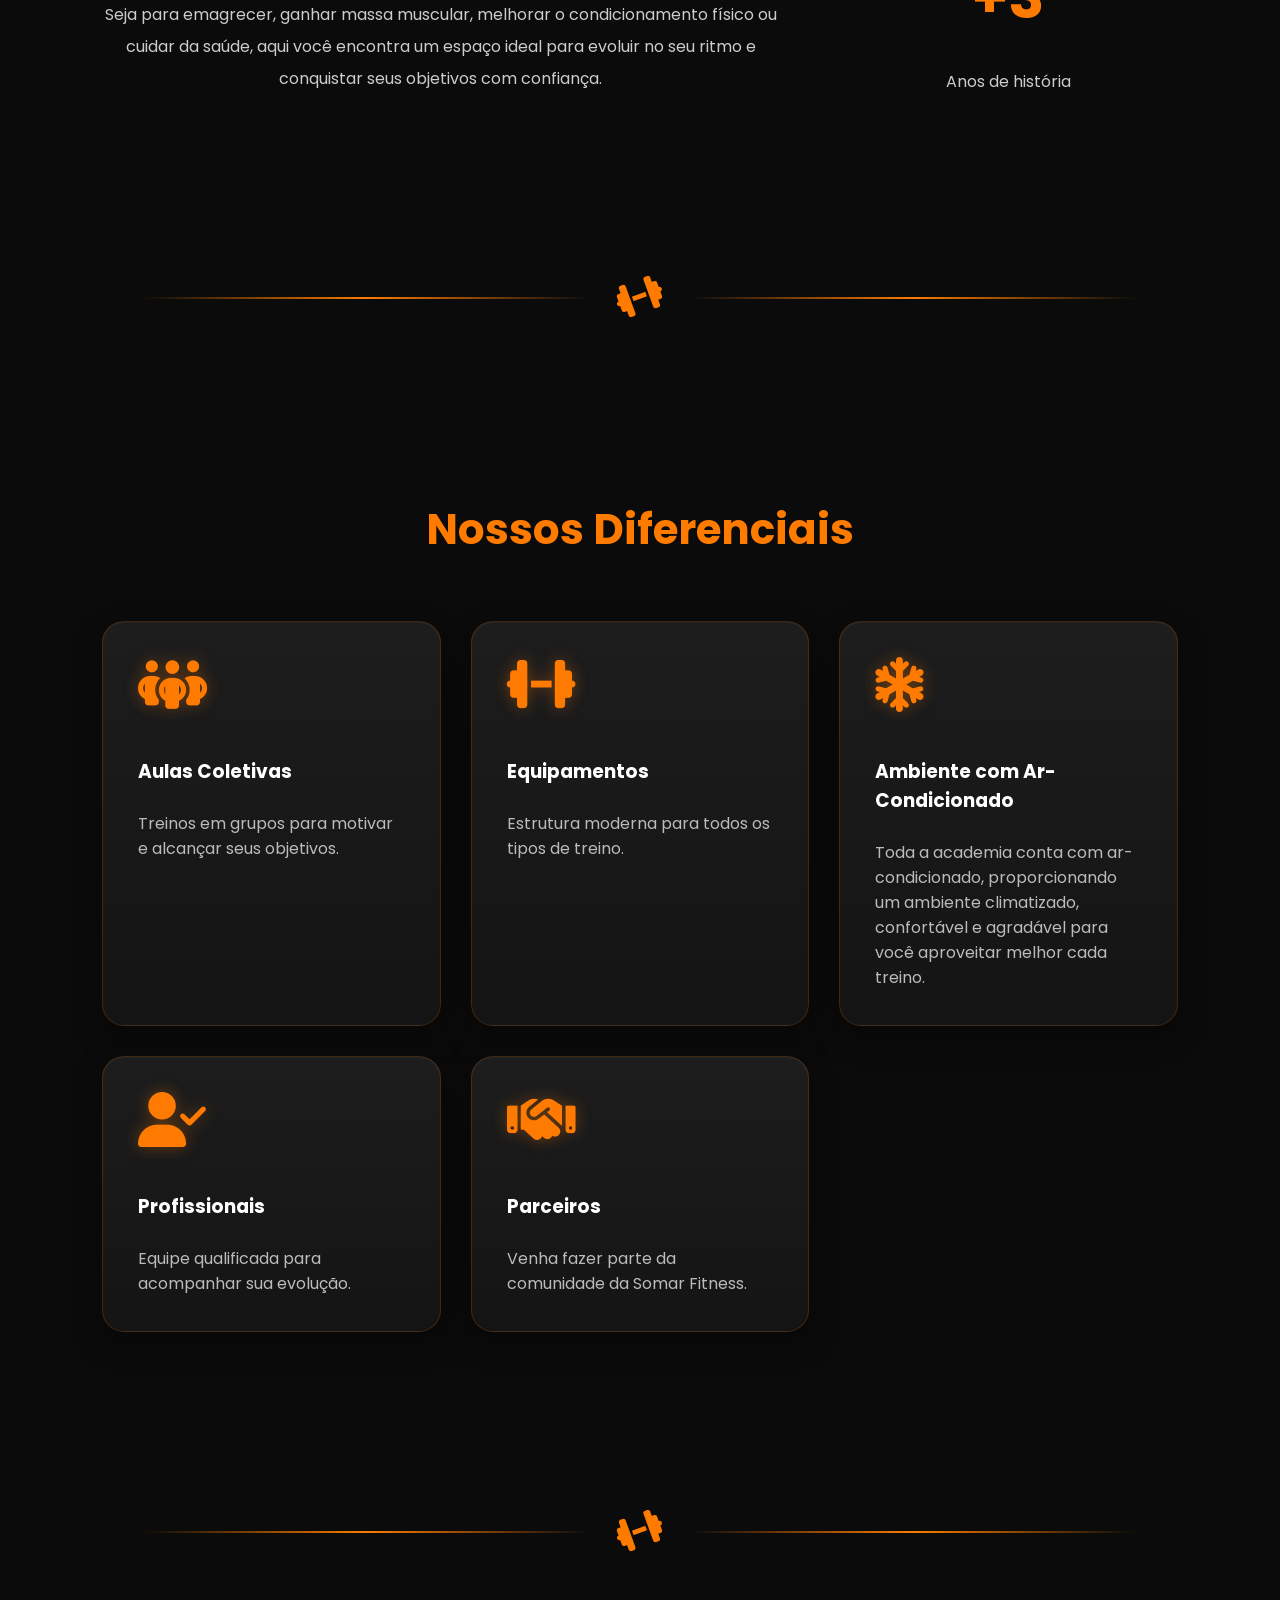
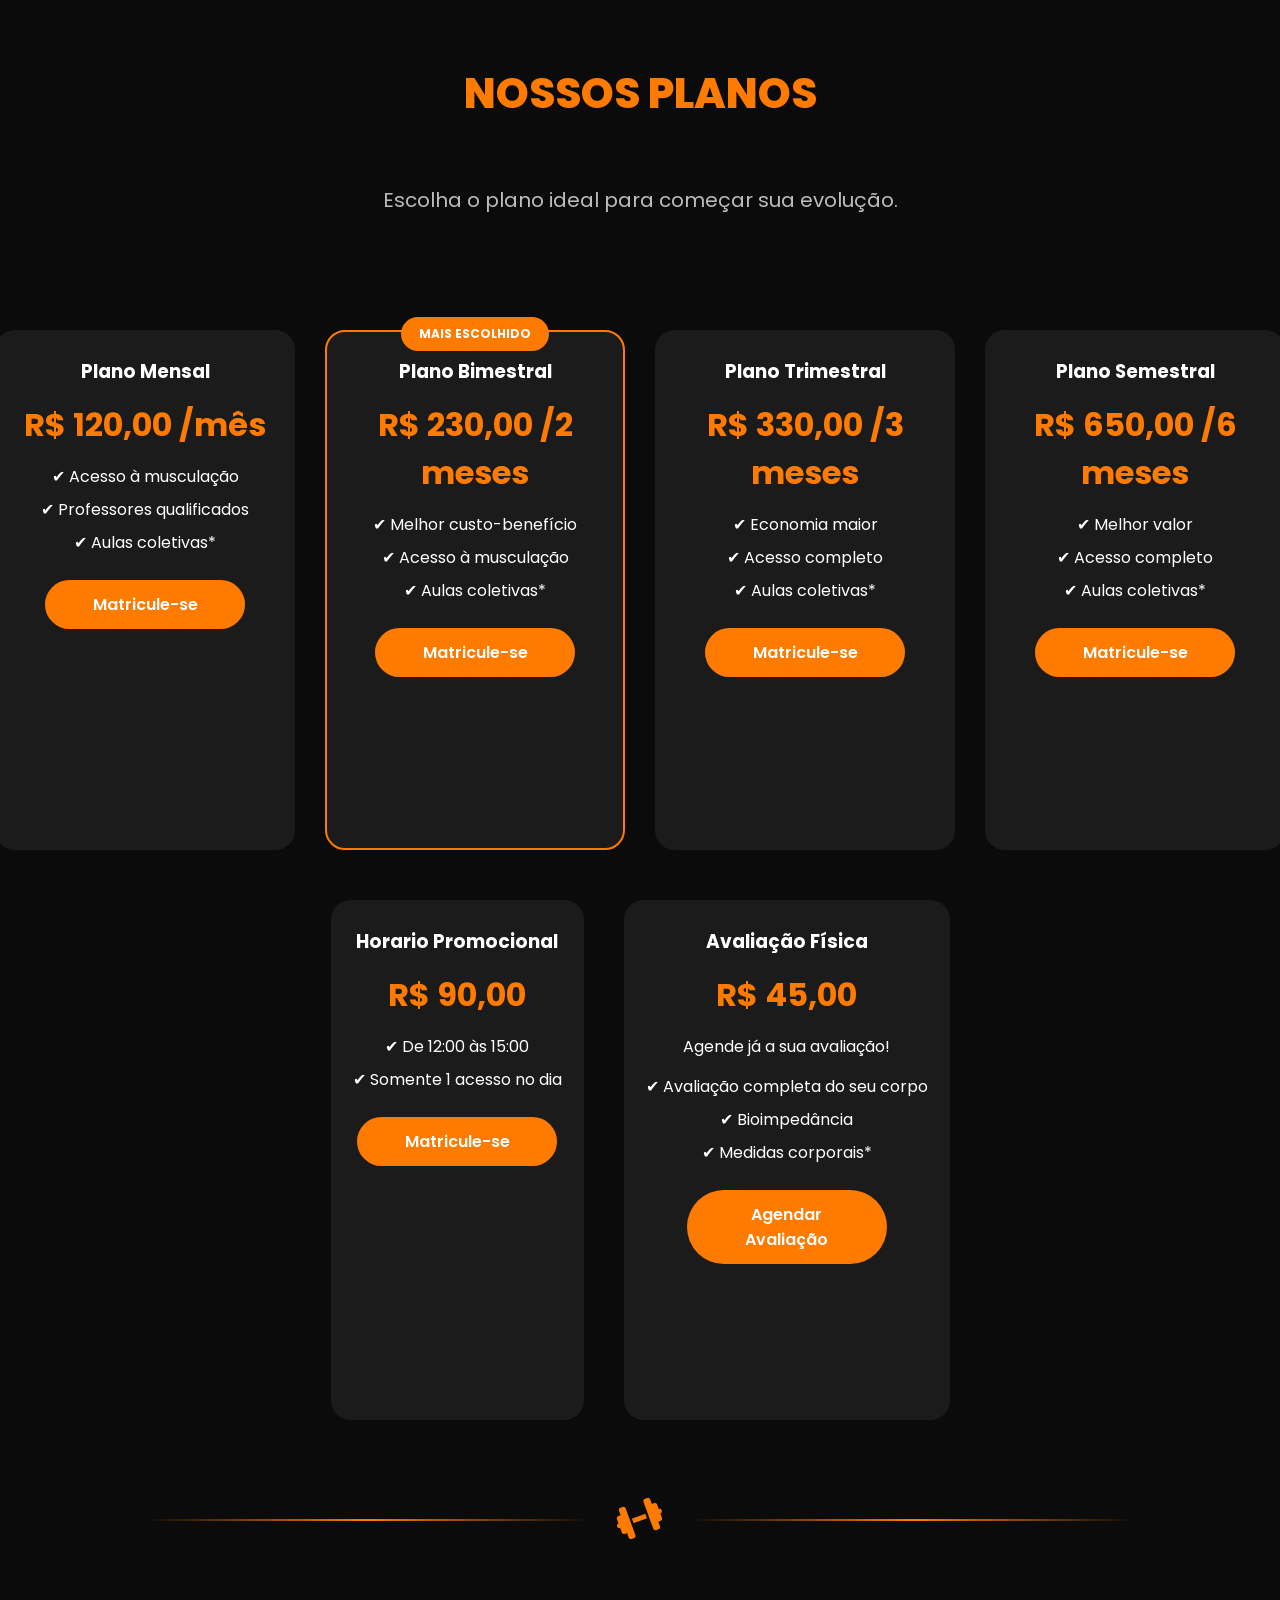
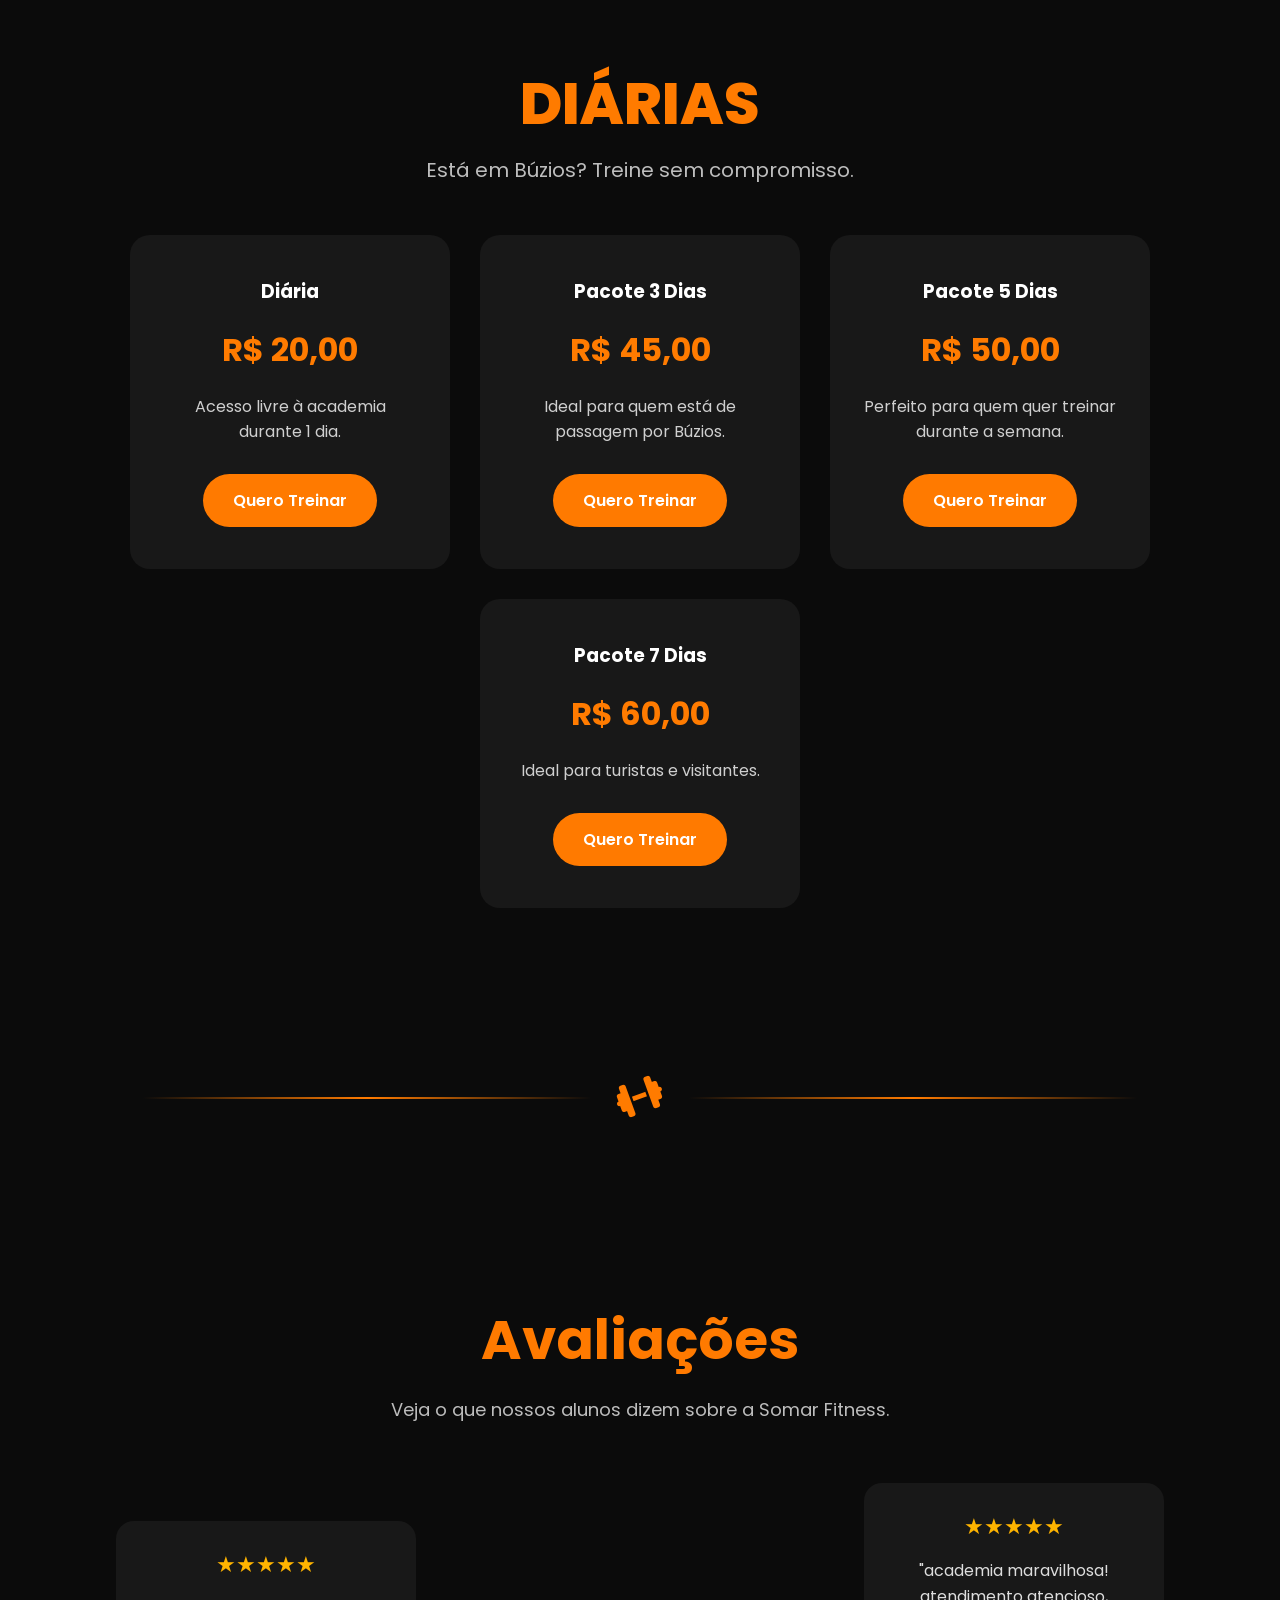
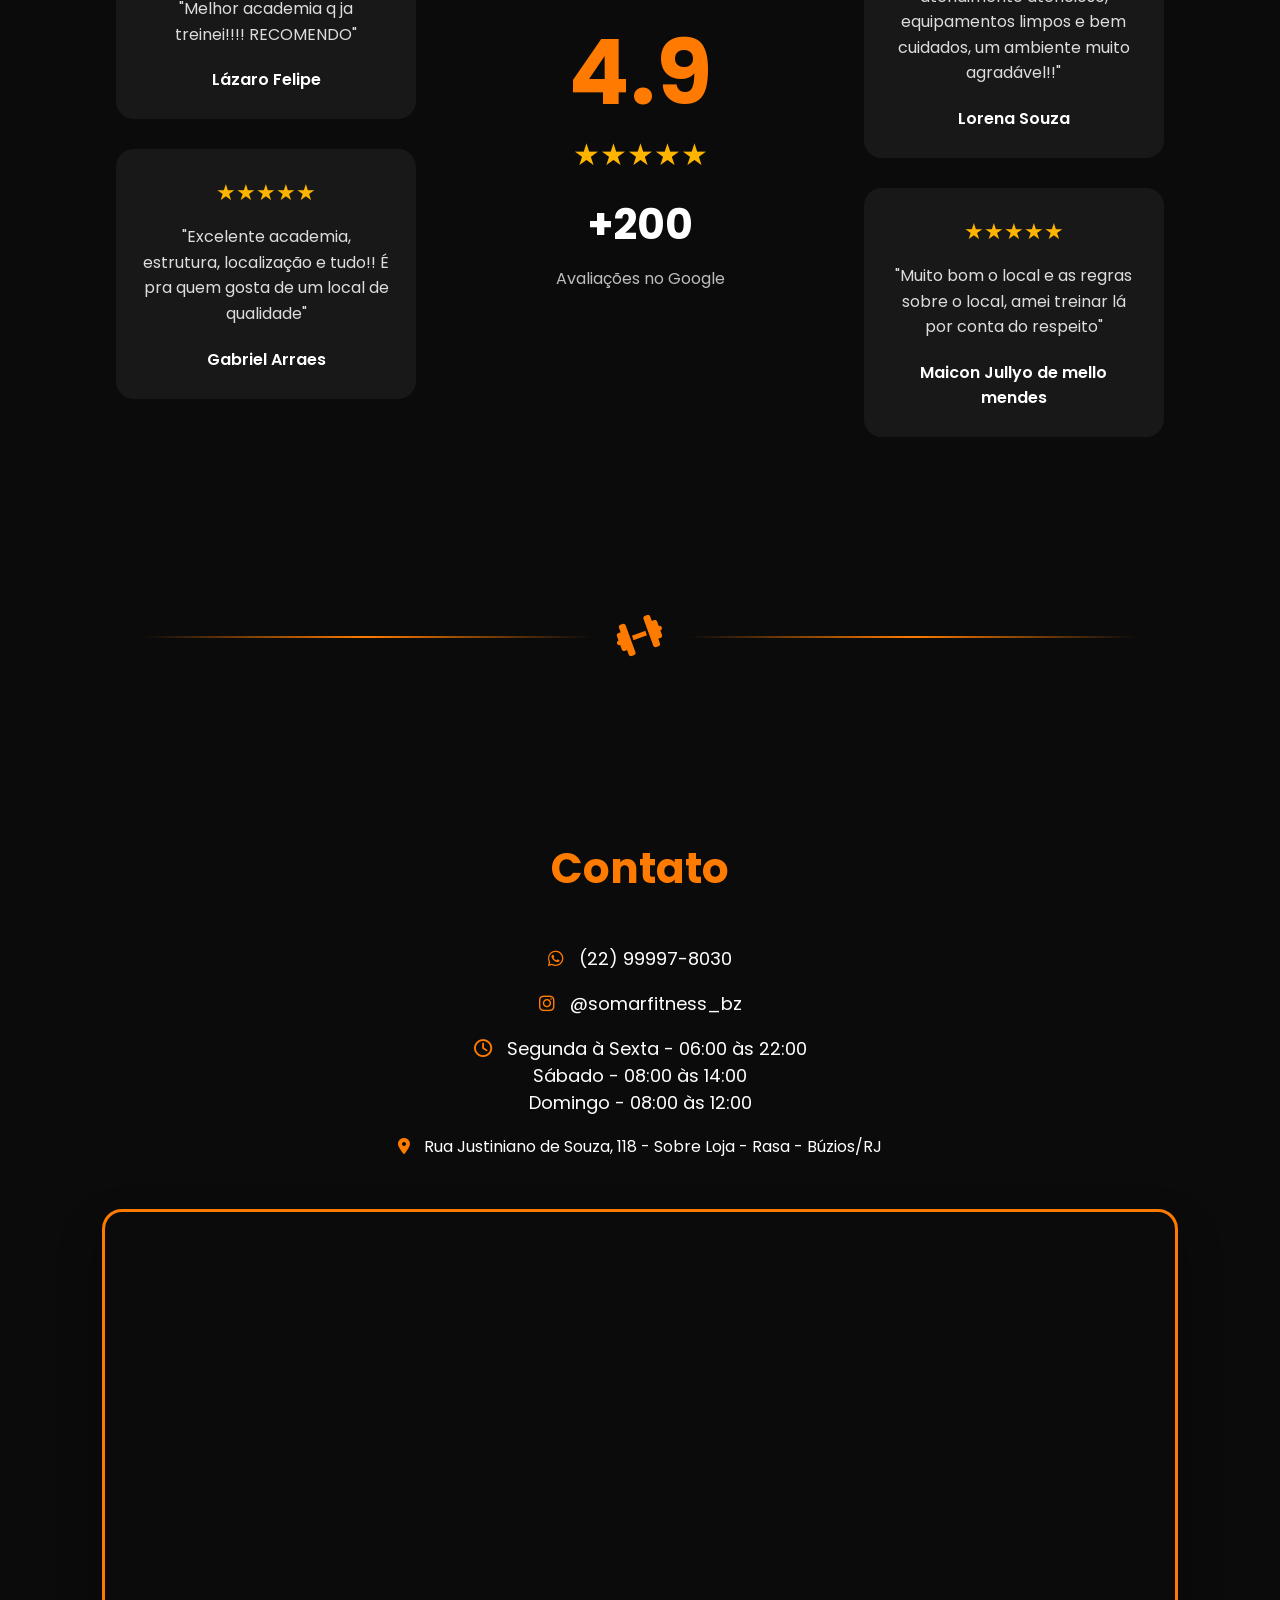
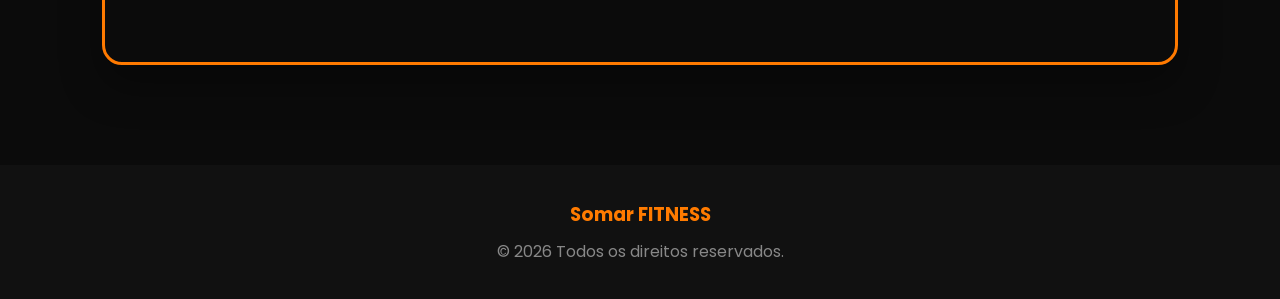
==== commit a765d62a: "Add files via upload" ====
--- a/index.html
+++ b/index.html
@@ -1,703 +1,703 @@
-<!DOCTYPE html>
-<html lang="pt-BR">
-<head>
-    <meta charset="UTF-8">
-    <meta name="viewport" content="width=device-width, initial-scale=1.0">
-   <link rel="icon" type="image/png" href="logo\1784234903025.png">
-   <meta name="description"
-    content="A Somar Fitness é uma academia em Búzios com musculação, aulas coletivas, equipamentos modernos e acompanhamento profissional.">
-    <meta name="keywords"
-    content="academia búzios, musculação búzios, personal trainer búzios, academia somar">
-
-
-    <title>Somar Fitness | Academia em Búzios - Musculação, Aulas e Personal</title>
-
-    <link rel="icon" href="../logo/1784234903025.png" type="image/png">
-
-    <link rel="stylesheet" href="css\style.css">
-    <link rel="stylesheet" href="https://cdnjs.cloudflare.com/ajax/libs/font-awesome/6.7.2/css/all.min.css">
-
-    <link rel="preconnect" href="https://fonts.googleapis.com">
-    <link rel="preconnect" href="https://fonts.gstatic.com" crossorigin>
-    <link href="https://fonts.googleapis.com/css2?family=Poppins:wght@300;400;500;600;700;800&display=swap" rel="stylesheet">
-
-</head>
-<body>
-
-<header id="header">
-
-    <!-- Logo -->
-    <a href="#" class="logo">
-        <img src="logo\image.png" alt="Somar Fitness">
-    </a>
-
-    <!-- Menu do PC -->
-    <nav>
-
-        <a href="#">Início</a>
-        <a href="#sobre">Sobre</a>
-        <a href="#diferenciais">Diferenciais</a>
-        <a href="#planos">Planos</a>
-        <a href="#avaliacoes">Avaliações</a>
-        <a href="#contato">Contato</a>
-
-    </nav>
-
-    <!-- Redes sociais -->
-    <div class="social">
-
-        <a href="https://instagram.com/somarfitness_bz" target="_blank">
-            <i class="fab fa-instagram"></i>
-        </a>
-
-        <a href="https://wa.me/5522999978030" target="_blank">
-            <i class="fab fa-whatsapp"></i>
-        </a>
-
-    </div>
-
-    <!-- Botão do celular -->
-    <i class="fas fa-bars menu-toggle" id="menuToggle"></i>
-
-</header>
-
-<!-- Overlay -->
-<div class="fundo-menu" id="fundoMenu"></div>
-
-<!-- Menu Mobile -->
-<div class="menu-mobile" id="menuMobile">
-
-    <div class="menu-mobile-topo">
-
-        <img src="logo\image.png" alt="Somar Fitness">
-
-        <i class="fas fa-times fechar" id="fecharMenu"></i>
-
-    </div>
-
-    <a href="#">Início</a>
-    <a href="#sobre">Sobre</a>
-    <a href="#diferenciais">Diferenciais</a>
-    <a href="#planos">Planos</a>
-    <a href="#avaliacoes">Avaliações</a>
-    <a href="#contato">Contato</a>
-
-    <a href="https://wa.me/5522999978030?text=Olá! Gostaria de agendar uma aula." class="btn-menu" target="_blank">
-        Agendar Aula
-    </a>
-
-    <div class="menu-footer">
-
-        <p><i class="fas fa-map-marker-alt"></i> Búzios - RJ</p>
-        <p><i class="fab fa-instagram"></i> @somarfitness_bz</p>
-        <p><i class="fab fa-whatsapp"></i> (22) 99997-8030</p>
-
-    </div>
-
-</div>
-
-<div class="overlay"></div>
-<section class="hero">
-
-    <div class="overlay"></div>
-
-    <div class="conteudo">
-
-        <h1>SOMAR FITNESS</h1>
-
-        <h2>Treine forte. Evolua todos os dias.</h2>
-
-        <p>
-            A academia ideal para quem busca saúde,
-            qualidade de vida e resultados.
-        </p>
-
-        <div class="botoes">
-
-            <a href="https://wa.me/5522999978030?text=Olá! Gostaria de agendar uma aula." target="_blank" class="btn">
-                Agendar Aula
-            </a>
-
-            <a href="#sobre" class="btn2">
-                Conheça a Academia
-            </a>
-
-        </div>
-
-    </div>
-
-
-</section>
-
-<section class="parceiros">
-
-    <div class="slider">
-
-        <div class="slide-track">
-
-            <div class="slide"><img src="logo\Logo_wellhub.png" alt="Wellhub"></div>
-            <div class="slide"><img src="logo\1784324765676.png" alt="TotalPass"></div>
-            <div class="slide"><img src="logo\Nutricionista.jpeg" alt="Nutricionista"></div>
-            <div class="slide"><img src="logo\Kore.jpeg" alt="Loja de Roupas"></div>
-            <div class="slide"><img src="logo\trilha.png" alt="Marmita Natural"></div>
-            <div class="slide"><img src="logo\tatto.png" alt="Tatto"></div>
-            <div class="slide"><img src="logo\Barbearia.png" alt="Barbearia"></div>
-            <div class="slide"><img src="logo\autoescola.png" alt="Autoescola"></div>
-            <div class="slide"><img src="logo\casadocelular.png" alt="Casa do Celular"></div>
-            <div class="slide"><img src="logo\Alvarenga.png" alt="Alvarenga"></div>
-            <div class="slide"><img src="logo\verdegrao.jpg" alt="Pousada"></div>
-            <div class="slide"><img src="logo\aloha.png" alt="Loja de Roupas"></div>
-            <div class="slide"><img src="logo\folha de búzios .png" alt="Folha de Búzios"></div>
-            <div class="slide"><img src="logo\joalheria.png" alt="Joalheria"></div>
-            <div class="slide"><img src="logo\remax.png" alt="Remax"></div>
-
-            
-            <!-- Duplicadas para o efeito infinito -->
-
-            <div class="slide"><img src="logo\Logo_wellhub.png" alt="Wellhub"></div>
-            <div class="slide"><img src="logo\1784324765676.png" alt="TotalPass"></div>
-            <div class="slide"><img src="logo\Nutricionista.jpeg" alt="Nutricionista"></div>
-            <div class="slide"><img src="logo\Kore.jpeg" alt="Loja de Roupas"></div>
-            <div class="slide"><img src="logo\trilha.png" alt="Marmita Natural"></div>
-            <div class="slide"><img src="logo\tatto.png" alt="Tatto"></div>
-            <div class="slide"><img src="logo\Barbearia.png" alt="Barbearia"></div>
-            <div class="slide"><img src="logo\autoescola.png" alt="Autoescola"></div>
-            <div class="slide"><img src="logo\casadocelular.png" alt="Casa do Celular"></div>
-            <div class="slide"><img src="logo\Alvarenga.png" alt="Alvarenga"></div>
-            <div class="slide"><img src="logo\pousada.png" alt="Pousada"></div>
-            <div class="slide"><img src="logo\folha de búzios .png" alt="Folha de Búzios"></div>
-            <div class="slide"><img src="logo\joalheria.png" alt="Joalheria"></div>
-            <div class="slide"><img src="logo\remax.png" alt="Remax"></div>
-
-
-        </div>
-
-    </div>
-
-</section>
-
-<div class="divisor">
-    <span></span>
-
-    <div class="icone">
-        <i class="fa-solid fa-dumbbell"></i>
-    </div>
-
-    <span></span>
-</div>
-<section id="sobre">
-
-    <div class="container">
-
-        <div class="sobre-container">
-
-            <div class="sobre-texto">
-
-                <h2>Sobre a Somar Fitness</h2>
-
-                <p>
-                    A Somar Fitness é uma academia comprometida em oferecer um ambiente acolhedor, organizado e preparado para atender pessoas de todas as idades e objetivos.
-
-                    <br><br>
-
-                    Seja para emagrecer, ganhar massa muscular, melhorar o condicionamento físico ou cuidar da saúde, aqui você encontra um espaço ideal para evoluir no seu ritmo e conquistar seus objetivos com confiança.
-                </p>
-
-            </div>
-
-            <div class="numeros-sobre">
-
-                <div class="numero">
-                    <h3 id="contador-alunos">0</h3>
-                    <p>Alunos</p>
-                </div>
-
-                <div class="numero">
-                    <h3 id="contador-anos">0</h3>
-                    <p>Anos de história</p>
-                </div>
-
-            </div>
-
-        </div>
-
-    </div>
-
-</section>
-
-<div class="divisor">
-    <span></span>
-
-    <div class="icone">
-        <i class="fa-solid fa-dumbbell"></i>
-    </div>
-
-    <span></span>
-</div>
-
-
-<section id="diferenciais">
-
-<h2>Nossos Diferenciais</h2>
-
-<div class="cards">
-
-    <a href="paginas/aulas.html" class="card">
-        <i class="fa-solid fa-people-group"></i>
-        <h3>Aulas Coletivas</h3>
-        <p>Treinos em grupos para motivar e alcançar seus objetivos.</p>
-    </a>
-
-    <a href="paginas/equipamentos.html" class="card">
-        <i class="fas fa-dumbbell"></i>
-        <h3>Equipamentos</h3>
-        <p>Estrutura moderna para todos os tipos de treino.</p>
-    </a>
-    
-<div class="card">
-    <i class="fas fa-snowflake"></i>
-    <h3>Ambiente com Ar-Condicionado</h3>
-    <p>
-        Toda a academia conta com ar-condicionado, proporcionando
-        um ambiente climatizado, confortável e agradável para
-        você aproveitar melhor cada treino.
-    </p>
-</div>
-
-    <a href="paginas/profissionais.html" class="card">
-        <i class="fas fa-user-check"></i>
-        <h3>Profissionais</h3>
-        <p>Equipe qualificada para acompanhar sua evolução.</p>
-    </a>
-
-    <a href="paginas/parceiros.html" class="card">
-        <i class="fas fa-handshake"></i>
-        <h3>Parceiros</h3>
-        <p>Venha fazer parte da comunidade da Somar Fitness.</p>
-    </a>
-
-   
-</div>
-
-</div>
-
-</section>
-
-<div class="divisor">
-    <span></span>
-
-    <div class="icone">
-        <i class="fa-solid fa-dumbbell"></i>
-    </div>
-
-    <span></span>
-</div>
-
-<section id="planos">
-
-    <h2 class="titulo-planos">Nossos Planos</h2>
-
-    <p class="subtitulo-planos">
-        Escolha o plano ideal para começar sua evolução.
-    </p>
-
-    <div class="planos">
-
-        <!-- Cards -->
-
-    </div>
-
-</section>
-
-<div class="planos">
-
-    <div class="plano">
-        <h3>Plano Mensal</h3>
-
-        <div class="preco">
-            R$ 120,00
-            <span>
-                /mês</span>
-        </div>
-
-        <ul>
-            <li>✔ Acesso à musculação</li>
-            <li>✔ Professores qualificados</li>
-            <li>✔ Aulas coletivas*</li>
-        </ul>
-
-        <a href="https://wa.me/5522999978030?text=Olá! Gostaria de me matricular no plano mensal." target="_blank">
-            Matricule-se
-        </a>
-    </div>
-
-    <div class="plano destaque">
-
-        <span class="badge">MAIS ESCOLHIDO</span>
-
-        <h3>Plano Bimestral</h3>
-
-        <div class="preco">
-            R$ 230,00
-            
-            <span>
-                   /2 meses</span>
-        </div>
-
-        <ul>
-            <li>✔ Melhor custo-benefício</li>
-            <li>✔ Acesso à musculação</li>
-            <li>✔ Aulas coletivas*</li>
-        </ul>
-
-        <a href="https://wa.me/5522999978030?text=Olá! Gostaria de me matricular no plano bimestral." target="_blank">
-            Matricule-se
-        </a>
-
-    </div>
-
-    <div class="plano">
-
-        <h3>Plano Trimestral</h3>
-
-        <div class="preco">
-            R$ 330,00
-            <span>/3 meses</span>
-        </div>
-
-        <ul>
-            <li>✔ Economia maior</li>
-            <li>✔ Acesso completo</li>
-            <li>✔ Aulas coletivas*</li>
-        </ul>
-
-        <a href="https://wa.me/5522999978030?text=Olá! Gostaria de me matricular no plano trimestral." target="_blank">
-            Matricule-se
-        </a>
-
-    </div>
-
-    <div class="plano">
-
-        <h3>Plano Semestral</h3>
-
-        <div class="preco">
-            R$ 650,00
-            <span>/6 meses</span>
-        </div>
-
-        <ul>
-            <li>✔ Melhor valor</li>
-            <li>✔ Acesso completo</li>
-            <li>✔ Aulas coletivas*</li>
-        </ul>
-
-        <a href="https://wa.me/5522999978030?text=Olá! Gostaria de me matricular no plano semestral." target="_blank">
-            Matricule-se
-        </a>
-
-    </div>
-</div>
-
-<div class="extras-planos">
-
-    <div class="plano promocional">
-
-        <h3>Horario Promocional</h3>
-
-        <div class="preco">
-            R$ 90,00
-      
-        </div>
-        <ul>
-            <li>✔ De 12:00 às 15:00</li>
-            <li>✔ Somente 1 acesso no dia</li>
-            
-        </ul>
-
-        <a href="https://wa.me/5522999978030?text=Olá! Gostaria de me matricular no horário promocional." target="_blank">
-            Matricule-se
-        </a>
-
-    </div>
-
-    <div class="plano avaliacao">
-
-        <h3>Avaliação Física</h3>
-
-        <div class="preco">
-            R$ 45,00
-      
-        </div>
-
-<p class="descrição">Agende já a sua avaliação!</p>
-
-        <ul>
-            <li>✔ Avaliação completa do seu corpo</li>
-            <li>✔ Bioimpedância</li>
-            <li>✔ Medidas corporais*</li>
-        </ul>
-
-        <a href="https://wa.me/5522999978030?text=Olá! Gostaria de agendar uma avaliação física." target="_blank">
-            Agendar Avaliação
-        </a>
-
-    </div>
-
-</div>
-
-<div class="divisor">
-    <span></span>
-
-    <div class="icone">
-        <i class="fa-solid fa-dumbbell"></i>
-    </div>
-
-    <span></span>
-</div>
-
-<section id="diarias">
-
-    <h2 class="titulo-planos">Diárias</h2>
-
-    <p class="subtitulo-planos">
-        Está em Búzios? Treine sem compromisso.
-    </p>
-
-    <div class="diarias">
-
-        <div class="diaria">
-            <h3>Diária</h3>
-
-            <div class="preco">
-                R$ 20,00
-            </div>
-
-            <p>Acesso livre à academia durante 1 dia.</p>
-
-            <a href="https://wa.me/5522999978030?text=Olá! Gostaria de agendar uma aula." target="_blank">
-                Quero Treinar
-            </a>
-        </div>
-
-        <div class="diaria">
-            <h3>Pacote 3 Dias</h3>
-
-            <div class="preco">
-                R$ 45,00
-            </div>
-
-            <p>Ideal para quem está de passagem por Búzios.</p>
-
-            <a href="https://wa.me/5522999978030?text=Olá! Gostaria de agendar três aula." target="_blank">
-                Quero Treinar
-            </a>
-
-        </div>
-
-        <div class="diaria">
-            <h3>Pacote 5 Dias</h3>
-
-            <div class="preco">
-                R$ 50,00
-            </div>
-
-            <p>Perfeito para quem quer treinar durante a semana.</p>
-
-            <a href="https://wa.me/5522999978030?text=Olá! Gostaria de agendar cinco aulas." target="_blank">
-                Quero Treinar
-            </a>
-
-        </div>
-
-
-
-        <div class="diaria destaque">
-
-            <span class="badge">RECOMENDADO</span>
-
-            <h3>Pacote 7 Dias</h3>
-
-            <div class="preco">
-                R$ 60,00
-            </div>
-
-            <p>Ideal para turistas e visitantes.</p>
-
-            <a href="https://wa.me/5522999978030?text=Olá! Gostaria de agendar sete aulas.  " target="_blank">
-                Quero Treinar
-            </a>
-
-        </div>
-
-    </div>
-
-</section>
- 
-<div class="divisor">
-    <span></span>
-
-    <div class="icone">
-        <i class="fa-solid fa-dumbbell"></i>
-    </div>
-
-    <span></span>
-</div>
-
-
-<section id="avaliacoes">
-
-
-    <h2>Avaliações</h2>
-
-    <p class="sub-avaliacoes">
-        Veja o que nossos alunos dizem sobre a Somar Fitness.
-    </p>
-
-    <div class="avaliacoes-container">
-
-        <!-- Lado esquerdo -->
-        <div class="avaliacoes-cards esquerda">
-
-            <div class="card-avaliacao">
-                <div class="estrelas">★★★★★</div>
-
-                <p>
-                    "Melhor academia q ja treinei!!!! RECOMENDO"
-                </p>
-
-                <span>Lázaro Felipe</span>
-            </div>
-
-            <div class="card-avaliacao">
-                <div class="estrelas">★★★★★</div>
-
-                <p>
-                    "Excelente academia, estrutura, localização e tudo!! É pra quem gosta de um local de qualidade"
-                </p>
-
-                <span>Gabriel Arraes</span>
-            </div>
-
-        </div>
-
-        <!-- Centro -->
-        <div class="contador-google">
-
-            <div class="nota">
-                4.9
-            </div>
-
-            <div class="estrelas-grande">
-                ★★★★★
-            </div>
-
-            <h3 id="contador">0</h3>
-
-            <p>Avaliações no Google</p>
-
-        </div>
-
-        <!-- Lado direito -->
-        <div class="avaliacoes-cards direita">
-
-            <div class="card-avaliacao">
-                <div class="estrelas">★★★★★</div>
-
-                <p>
-                    "academia maravilhosa!
-atendimento atencioso, equipamentos limpos e bem cuidados, um ambiente muito agradável!!"
-                </p>
-
-                <span>Lorena Souza</span>
-            </div>
-
-            <div class="card-avaliacao">
-                <div class="estrelas">★★★★★</div>
-
-                <p>
-                    "Muito bom o local e as regras sobre o local, amei treinar lá por conta do respeito"
-                </p>
-
-                <span>Maicon Jullyo de mello mendes</span>
-            </div>
-
-        </div>
-
-    </div>
-
-</section>
-
-</section>
-
-<div class="divisor">
-    <span></span>
-
-    <div class="icone">
-        <i class="fa-solid fa-dumbbell"></i>
-    </div>
-
-    <span></span>
-</div>
-
-
-
-<section id="contato">
-</div>
-
-<h2>Contato</h2>
-
-<div class="infos">
-
-<p><i class="fab fa-whatsapp"></i> (22) 99997-8030</p>
-
-<p><i class="fab fa-instagram"></i> @somarfitness_bz</p>
-
-<p><i class="far fa-clock"></i>
-
-Segunda à Sexta - 06:00 às 22:00<br>
-Sábado - 08:00 às 14:00<br>
-Domingo - 08:00 às 12:00
-
-</p>
-
-<i class="fas fa-map-marker-alt"></i> Rua Justiniano de Souza, 118 - Sobre Loja - Rasa - Búzios/RJ</p>
-
-</div>
-
-<div class="mapa">
-
-    <iframe
-        src="https://www.google.com/maps?q=R.%20Justiniano%20de%20Souza,%20118%20-%20Rasa,%20Armação%20dos%20Búzios%20-%20RJ&output=embed"
-        width="100%"
-        height="450"
-        style="border:0;"
-        allowfullscreen=""
-        loading="lazy"
-        referrerpolicy="no-referrer-when-downgrade">
-    </iframe>
-
-    
-
-</div>
-
-</section>
-
-<footer>
-
-<h3>Somar FITNESS</h3>
-
-<p>© 2026 Todos os direitos reservados.</p>
-
-</footer>
-
-<a href="https://wa.me/5522999978030" class="whats" target="_blank">
-
-<i class="fab fa-whatsapp"></i>
-
-</a>
-
-<script src="js\script.js"></script>
-
-</body>
+<!DOCTYPE html>
+<html lang="pt-BR">
+<head>
+    <meta charset="UTF-8">
+    <meta name="viewport" content="width=device-width, initial-scale=1.0">
+   <link rel="icon" type="image/png" href="logo\1784234903025.png">
+   <meta name="description"
+    content="A Somar Fitness é uma academia em Búzios com musculação, aulas coletivas, equipamentos modernos e acompanhamento profissional.">
+    <meta name="keywords"
+    content="academia búzios, musculação búzios, personal trainer búzios, academia somar">
+
+
+    <title>Somar Fitness | Academia em Búzios - Musculação, Aulas e Personal</title>
+
+    <link rel="icon" href="../logo/1784234903025.png" type="image/png">
+
+    <link rel="stylesheet" href="css\style.css">
+    <link rel="stylesheet" href="https://cdnjs.cloudflare.com/ajax/libs/font-awesome/6.7.2/css/all.min.css">
+
+    <link rel="preconnect" href="https://fonts.googleapis.com">
+    <link rel="preconnect" href="https://fonts.gstatic.com" crossorigin>
+    <link href="https://fonts.googleapis.com/css2?family=Poppins:wght@300;400;500;600;700;800&display=swap" rel="stylesheet">
+
+</head>
+<body>
+
+<header id="header">
+
+    <!-- Logo -->
+    <a href="#" class="logo">
+        <img src="logo\image.png" alt="Somar Fitness">
+    </a>
+
+    <!-- Menu do PC -->
+    <nav>
+
+        <a href="#">Início</a>
+        <a href="#sobre">Sobre</a>
+        <a href="#diferenciais">Diferenciais</a>
+        <a href="#planos">Planos</a>
+        <a href="#avaliacoes">Avaliações</a>
+        <a href="#contato">Contato</a>
+
+    </nav>
+
+    <!-- Redes sociais -->
+    <div class="social">
+
+        <a href="https://instagram.com/somarfitness_bz" target="_blank">
+            <i class="fab fa-instagram"></i>
+        </a>
+
+        <a href="https://wa.me/5522999978030" target="_blank">
+            <i class="fab fa-whatsapp"></i>
+        </a>
+
+    </div>
+
+    <!-- Botão do celular -->
+    <i class="fas fa-bars menu-toggle" id="menuToggle"></i>
+
+</header>
+
+<!-- Overlay -->
+<div class="fundo-menu" id="fundoMenu"></div>
+
+<!-- Menu Mobile -->
+<div class="menu-mobile" id="menuMobile">
+
+    <div class="menu-mobile-topo">
+
+        <img src="logo\image.png" alt="Somar Fitness">
+
+        <i class="fas fa-times fechar" id="fecharMenu"></i>
+
+    </div>
+
+    <a href="#">Início</a>
+    <a href="#sobre">Sobre</a>
+    <a href="#diferenciais">Diferenciais</a>
+    <a href="#planos">Planos</a>
+    <a href="#avaliacoes">Avaliações</a>
+    <a href="#contato">Contato</a>
+
+    <a href="https://wa.me/5522999978030?text=Olá! Gostaria de agendar uma aula." class="btn-menu" target="_blank">
+        Agendar Aula
+    </a>
+
+    <div class="menu-footer">
+
+        <p><i class="fas fa-map-marker-alt"></i> Búzios - RJ</p>
+        <p><i class="fab fa-instagram"></i> @somarfitness_bz</p>
+        <p><i class="fab fa-whatsapp"></i> (22) 99997-8030</p>
+
+    </div>
+
+</div>
+
+<div class="overlay"></div>
+<section class="hero">
+
+    <div class="overlay"></div>
+
+    <div class="conteudo">
+
+        <h1>SOMAR FITNESS</h1>
+
+        <h2>Treine forte. Evolua todos os dias.</h2>
+
+        <p>
+            A academia ideal para quem busca saúde,
+            qualidade de vida e resultados.
+        </p>
+
+        <div class="botoes">
+
+            <a href="https://wa.me/5522999978030?text=Olá! Gostaria de agendar uma aula." target="_blank" class="btn">
+                Agendar Aula
+            </a>
+
+            <a href="#sobre" class="btn2">
+                Conheça a Academia
+            </a>
+
+        </div>
+
+    </div>
+
+
+</section>
+
+<section class="parceiros">
+
+    <div class="slider">
+
+        <div class="slide-track">
+
+            <div class="slide"><img src="logo\Logo_wellhub.png" alt="Wellhub"></div>
+            <div class="slide"><img src="logo\1784324765676.png" alt="TotalPass"></div>
+            <div class="slide"><img src="logo\Nutricionista.jpeg" alt="Nutricionista"></div>
+            <div class="slide"><img src="logo\Kore.jpeg" alt="Loja de Roupas"></div>
+            <div class="slide"><img src="logo\trilha.png" alt="Marmita Natural"></div>
+            <div class="slide"><img src="logo\tatto.png" alt="Tatto"></div>
+            <div class="slide"><img src="logo\Barbearia.png" alt="Barbearia"></div>
+            <div class="slide"><img src="logo\autoescola.png" alt="Autoescola"></div>
+            <div class="slide"><img src="logo\casadocelular.png" alt="Casa do Celular"></div>
+            <div class="slide"><img src="logo\Alvarenga.png" alt="Alvarenga"></div>
+            <div class="slide"><img src="logo\verdegrao.jpg" alt="Pousada"></div>
+            <div class="slide"><img src="logo\aloha.png" alt="Loja de Roupas"></div>
+            <div class="slide"><img src="logo\folha de búzios .png" alt="Folha de Búzios"></div>
+            <div class="slide"><img src="logo\joalheria.png" alt="Joalheria"></div>
+            <div class="slide"><img src="logo\remax.png" alt="Remax"></div>
+
+            
+            <!-- Duplicadas para o efeito infinito -->
+
+            <div class="slide"><img src="logo\Logo_wellhub.png" alt="Wellhub"></div>
+            <div class="slide"><img src="logo\1784324765676.png" alt="TotalPass"></div>
+            <div class="slide"><img src="logo\Nutricionista.jpeg" alt="Nutricionista"></div>
+            <div class="slide"><img src="logo\Kore.jpeg" alt="Loja de Roupas"></div>
+            <div class="slide"><img src="logo\trilha.png" alt="Marmita Natural"></div>
+            <div class="slide"><img src="logo\tatto.png" alt="Tatto"></div>
+            <div class="slide"><img src="logo\Barbearia.png" alt="Barbearia"></div>
+            <div class="slide"><img src="logo\autoescola.png" alt="Autoescola"></div>
+            <div class="slide"><img src="logo\casadocelular.png" alt="Casa do Celular"></div>
+            <div class="slide"><img src="logo\Alvarenga.png" alt="Alvarenga"></div>
+            <div class="slide"><img src="logo\pousada.png" alt="Pousada"></div>
+            <div class="slide"><img src="logo\folha de búzios .png" alt="Folha de Búzios"></div>
+            <div class="slide"><img src="logo\joalheria.png" alt="Joalheria"></div>
+            <div class="slide"><img src="logo\remax.png" alt="Remax"></div>
+
+
+        </div>
+
+    </div>
+
+</section>
+
+<div class="divisor">
+    <span></span>
+
+    <div class="icone">
+        <i class="fa-solid fa-dumbbell"></i>
+    </div>
+
+    <span></span>
+</div>
+<section id="sobre">
+
+    <div class="container">
+
+        <div class="sobre-container">
+
+            <div class="sobre-texto">
+
+                <h2>Sobre a Somar Fitness</h2>
+
+                <p>
+                    A Somar Fitness é uma academia comprometida em oferecer um ambiente acolhedor, organizado e preparado para atender pessoas de todas as idades e objetivos.
+
+                    <br><br>
+
+                    Seja para emagrecer, ganhar massa muscular, melhorar o condicionamento físico ou cuidar da saúde, aqui você encontra um espaço ideal para evoluir no seu ritmo e conquistar seus objetivos com confiança.
+                </p>
+
+            </div>
+
+            <div class="numeros-sobre">
+
+                <div class="numero">
+                    <h3 id="contador-alunos">0</h3>
+                    <p>Alunos</p>
+                </div>
+
+                <div class="numero">
+                    <h3 id="contador-anos">0</h3>
+                    <p>Anos de história</p>
+                </div>
+
+            </div>
+
+        </div>
+
+    </div>
+
+</section>
+
+<div class="divisor">
+    <span></span>
+
+    <div class="icone">
+        <i class="fa-solid fa-dumbbell"></i>
+    </div>
+
+    <span></span>
+</div>
+
+
+<section id="diferenciais">
+
+<h2>Nossos Diferenciais</h2>
+
+<div class="cards">
+
+    <a href="paginas/aulas.html" class="card">
+        <i class="fa-solid fa-people-group"></i>
+        <h3>Aulas Coletivas</h3>
+        <p>Treinos em grupos para motivar e alcançar seus objetivos.</p>
+    </a>
+
+    <a href="paginas/equipamentos.html" class="card">
+        <i class="fas fa-dumbbell"></i>
+        <h3>Equipamentos</h3>
+        <p>Estrutura moderna para todos os tipos de treino.</p>
+    </a>
+    
+<div class="card">
+    <i class="fas fa-snowflake"></i>
+    <h3>Ambiente com Ar-Condicionado</h3>
+    <p>
+        Toda a academia conta com ar-condicionado, proporcionando
+        um ambiente climatizado, confortável e agradável para
+        você aproveitar melhor cada treino.
+    </p>
+</div>
+
+    <a href="paginas/profissionais.html" class="card">
+        <i class="fas fa-user-check"></i>
+        <h3>Profissionais</h3>
+        <p>Equipe qualificada para acompanhar sua evolução.</p>
+    </a>
+
+    <a href="paginas/parceiros.html" class="card">
+        <i class="fas fa-handshake"></i>
+        <h3>Parceiros</h3>
+        <p>Venha fazer parte da comunidade da Somar Fitness.</p>
+    </a>
+
+   
+</div>
+
+</div>
+
+</section>
+
+<div class="divisor">
+    <span></span>
+
+    <div class="icone">
+        <i class="fa-solid fa-dumbbell"></i>
+    </div>
+
+    <span></span>
+</div>
+
+<section id="planos">
+
+    <h2 class="titulo-planos">Nossos Planos</h2>
+
+    <p class="subtitulo-planos">
+        Escolha o plano ideal para começar sua evolução.
+    </p>
+
+    <div class="planos">
+
+        <!-- Cards -->
+
+    </div>
+
+</section>
+
+<div class="planos">
+
+    <div class="plano">
+        <h3>Plano Mensal</h3>
+
+        <div class="preco">
+            R$ 120,00
+            <span>
+                /mês</span>
+        </div>
+
+        <ul>
+            <li>✔ Acesso à musculação</li>
+            <li>✔ Professores qualificados</li>
+            <li>✔ Aulas coletivas*</li>
+        </ul>
+
+        <a href="https://wa.me/5522999978030?text=Olá! Gostaria de me matricular no plano mensal." target="_blank">
+            Matricule-se
+        </a>
+    </div>
+
+    <div class="plano destaque">
+
+        <span class="badge">MAIS ESCOLHIDO</span>
+
+        <h3>Plano Bimestral</h3>
+
+        <div class="preco">
+            R$ 230,00
+            
+            <span>
+                   /2 meses</span>
+        </div>
+
+        <ul>
+            <li>✔ Melhor custo-benefício</li>
+            <li>✔ Acesso à musculação</li>
+            <li>✔ Aulas coletivas*</li>
+        </ul>
+
+        <a href="https://wa.me/5522999978030?text=Olá! Gostaria de me matricular no plano bimestral." target="_blank">
+            Matricule-se
+        </a>
+
+    </div>
+
+    <div class="plano">
+
+        <h3>Plano Trimestral</h3>
+
+        <div class="preco">
+            R$ 330,00
+            <span>/3 meses</span>
+        </div>
+
+        <ul>
+            <li>✔ Economia maior</li>
+            <li>✔ Acesso completo</li>
+            <li>✔ Aulas coletivas*</li>
+        </ul>
+
+        <a href="https://wa.me/5522999978030?text=Olá! Gostaria de me matricular no plano trimestral." target="_blank">
+            Matricule-se
+        </a>
+
+    </div>
+
+    <div class="plano">
+
+        <h3>Plano Semestral</h3>
+
+        <div class="preco">
+            R$ 650,00
+            <span>/6 meses</span>
+        </div>
+
+        <ul>
+            <li>✔ Melhor valor</li>
+            <li>✔ Acesso completo</li>
+            <li>✔ Aulas coletivas*</li>
+        </ul>
+
+        <a href="https://wa.me/5522999978030?text=Olá! Gostaria de me matricular no plano semestral." target="_blank">
+            Matricule-se
+        </a>
+
+    </div>
+</div>
+
+<div class="extras-planos">
+
+    <div class="plano promocional">
+
+        <h3>Horario Promocional</h3>
+
+        <div class="preco">
+            R$ 90,00
+      
+        </div>
+        <ul>
+            <li>✔ De 12:00 às 15:00</li>
+            <li>✔ Somente 1 acesso no dia</li>
+            
+        </ul>
+
+        <a href="https://wa.me/5522999978030?text=Olá! Gostaria de me matricular no horário promocional." target="_blank">
+            Matricule-se
+        </a>
+
+    </div>
+
+    <div class="plano avaliacao">
+
+        <h3>Avaliação Física</h3>
+
+        <div class="preco">
+            R$ 45,00
+      
+        </div>
+
+<p class="descrição">Agende já a sua avaliação!</p>
+
+        <ul>
+            <li>✔ Avaliação completa do seu corpo</li>
+            <li>✔ Bioimpedância</li>
+            <li>✔ Medidas corporais*</li>
+        </ul>
+
+        <a href="https://wa.me/5522999978030?text=Olá! Gostaria de agendar uma avaliação física." target="_blank">
+            Agendar Avaliação
+        </a>
+
+    </div>
+
+</div>
+
+<div class="divisor">
+    <span></span>
+
+    <div class="icone">
+        <i class="fa-solid fa-dumbbell"></i>
+    </div>
+
+    <span></span>
+</div>
+
+<section id="diarias">
+
+    <h2 class="titulo-planos">Diárias</h2>
+
+    <p class="subtitulo-planos">
+        Está em Búzios? Treine sem compromisso.
+    </p>
+
+    <div class="diarias">
+
+        <div class="diaria">
+            <h3>Diária</h3>
+
+            <div class="preco">
+                R$ 20,00
+            </div>
+
+            <p>Acesso livre à academia durante 1 dia.</p>
+
+            <a href="https://wa.me/5522999978030?text=Olá! Gostaria de agendar uma aula." target="_blank">
+                Quero Treinar
+            </a>
+        </div>
+
+        <div class="diaria">
+            <h3>Pacote 3 Dias</h3>
+
+            <div class="preco">
+                R$ 45,00
+            </div>
+
+            <p>Ideal para quem está de passagem por Búzios.</p>
+
+            <a href="https://wa.me/5522999978030?text=Olá! Gostaria de agendar três aula." target="_blank">
+                Quero Treinar
+            </a>
+
+        </div>
+
+        <div class="diaria">
+            <h3>Pacote 5 Dias</h3>
+
+            <div class="preco">
+                R$ 50,00
+            </div>
+
+            <p>Perfeito para quem quer treinar durante a semana.</p>
+
+            <a href="https://wa.me/5522999978030?text=Olá! Gostaria de agendar cinco aulas." target="_blank">
+                Quero Treinar
+            </a>
+
+        </div>
+
+
+
+        <div class="diaria destaque">
+
+            <span class="badge">RECOMENDADO</span>
+
+            <h3>Pacote 7 Dias</h3>
+
+            <div class="preco">
+                R$ 60,00
+            </div>
+
+            <p>Ideal para turistas e visitantes.</p>
+
+            <a href="https://wa.me/5522999978030?text=Olá! Gostaria de agendar sete aulas.  " target="_blank">
+                Quero Treinar
+            </a>
+
+        </div>
+
+    </div>
+
+</section>
+ 
+<div class="divisor">
+    <span></span>
+
+    <div class="icone">
+        <i class="fa-solid fa-dumbbell"></i>
+    </div>
+
+    <span></span>
+</div>
+
+
+<section id="avaliacoes">
+
+
+    <h2>Avaliações</h2>
+
+    <p class="sub-avaliacoes">
+        Veja o que nossos alunos dizem sobre a Somar Fitness.
+    </p>
+
+    <div class="avaliacoes-container">
+
+        <!-- Lado esquerdo -->
+        <div class="avaliacoes-cards esquerda">
+
+            <div class="card-avaliacao">
+                <div class="estrelas">★★★★★</div>
+
+                <p>
+                    "Melhor academia q ja treinei!!!! RECOMENDO"
+                </p>
+
+                <span>Lázaro Felipe</span>
+            </div>
+
+            <div class="card-avaliacao">
+                <div class="estrelas">★★★★★</div>
+
+                <p>
+                    "Excelente academia, estrutura, localização e tudo!! É pra quem gosta de um local de qualidade"
+                </p>
+
+                <span>Gabriel Arraes</span>
+            </div>
+
+        </div>
+
+        <!-- Centro -->
+        <div class="contador-google">
+
+            <div class="nota">
+                4.9
+            </div>
+
+            <div class="estrelas-grande">
+                ★★★★★
+            </div>
+
+            <h3 id="contador">0</h3>
+
+            <p>Avaliações no Google</p>
+
+        </div>
+
+        <!-- Lado direito -->
+        <div class="avaliacoes-cards direita">
+
+            <div class="card-avaliacao">
+                <div class="estrelas">★★★★★</div>
+
+                <p>
+                    "academia maravilhosa!
+atendimento atencioso, equipamentos limpos e bem cuidados, um ambiente muito agradável!!"
+                </p>
+
+                <span>Lorena Souza</span>
+            </div>
+
+            <div class="card-avaliacao">
+                <div class="estrelas">★★★★★</div>
+
+                <p>
+                    "Muito bom o local e as regras sobre o local, amei treinar lá por conta do respeito"
+                </p>
+
+                <span>Maicon Jullyo de mello mendes</span>
+            </div>
+
+        </div>
+
+    </div>
+
+</section>
+
+</section>
+
+<div class="divisor">
+    <span></span>
+
+    <div class="icone">
+        <i class="fa-solid fa-dumbbell"></i>
+    </div>
+
+    <span></span>
+</div>
+
+
+
+<section id="contato">
+</div>
+
+<h2>Contato</h2>
+
+<div class="infos">
+
+<p><i class="fab fa-whatsapp"></i> (22) 99997-8030</p>
+
+<p><i class="fab fa-instagram"></i> @somarfitness_bz</p>
+
+<p><i class="far fa-clock"></i>
+
+Segunda à Sexta - 06:00 às 22:00<br>
+Sábado - 08:00 às 14:00<br>
+Domingo - 08:00 às 12:00
+
+</p>
+
+<i class="fas fa-map-marker-alt"></i> Rua Justiniano de Souza, 118 - Sobre Loja - Rasa - Búzios/RJ</p>
+
+</div>
+
+<div class="mapa">
+
+    <iframe
+        src="https://www.google.com/maps?q=R.%20Justiniano%20de%20Souza,%20118%20-%20Rasa,%20Armação%20dos%20Búzios%20-%20RJ&output=embed"
+        width="100%"
+        height="450"
+        style="border:0;"
+        allowfullscreen=""
+        loading="lazy"
+        referrerpolicy="no-referrer-when-downgrade">
+    </iframe>
+
+    
+
+</div>
+
+</section>
+
+<footer>
+
+<h3>Somar FITNESS</h3>
+
+<p>© 2026 Todos os direitos reservados.</p>
+
+</footer>
+
+<a href="https://wa.me/5522999978030" class="whats" target="_blank">
+
+<i class="fab fa-whatsapp"></i>
+
+</a>
+
+<script src="js\script.js"></script>
+
+</body>
 </html>
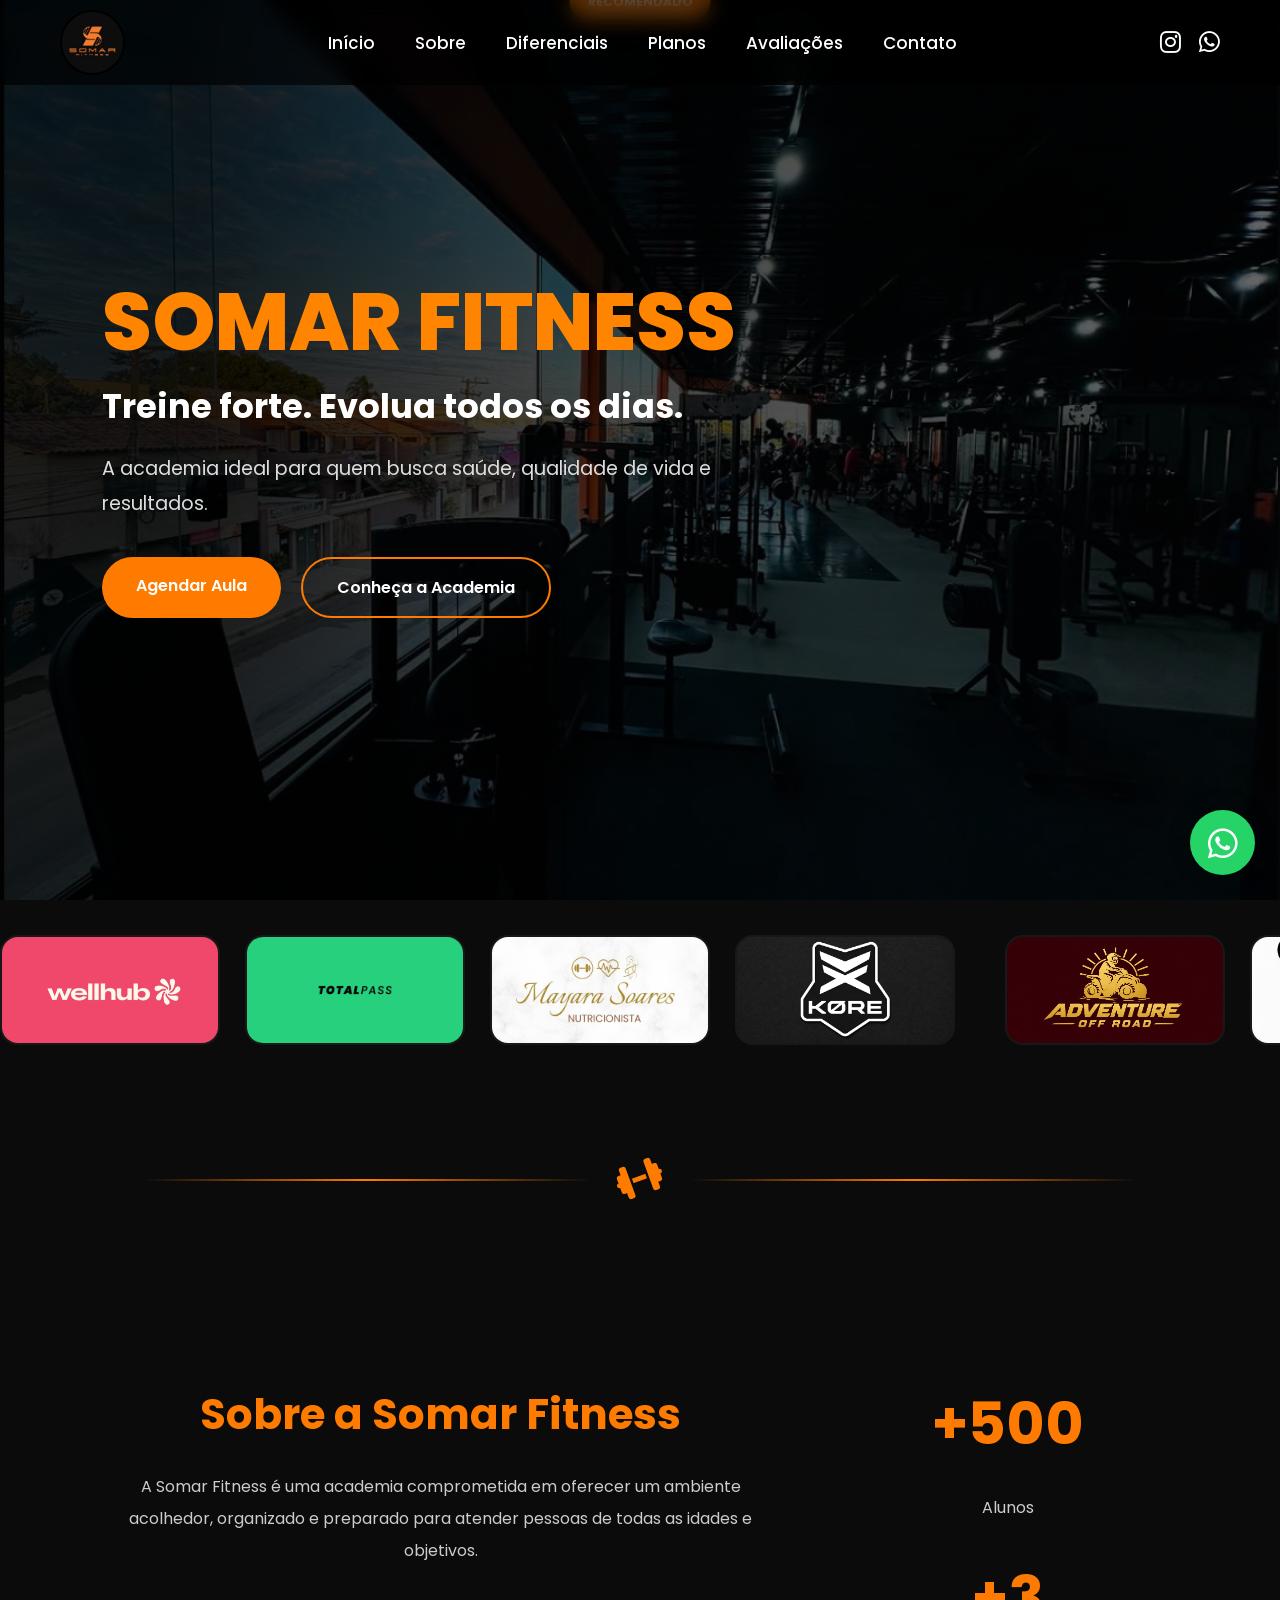
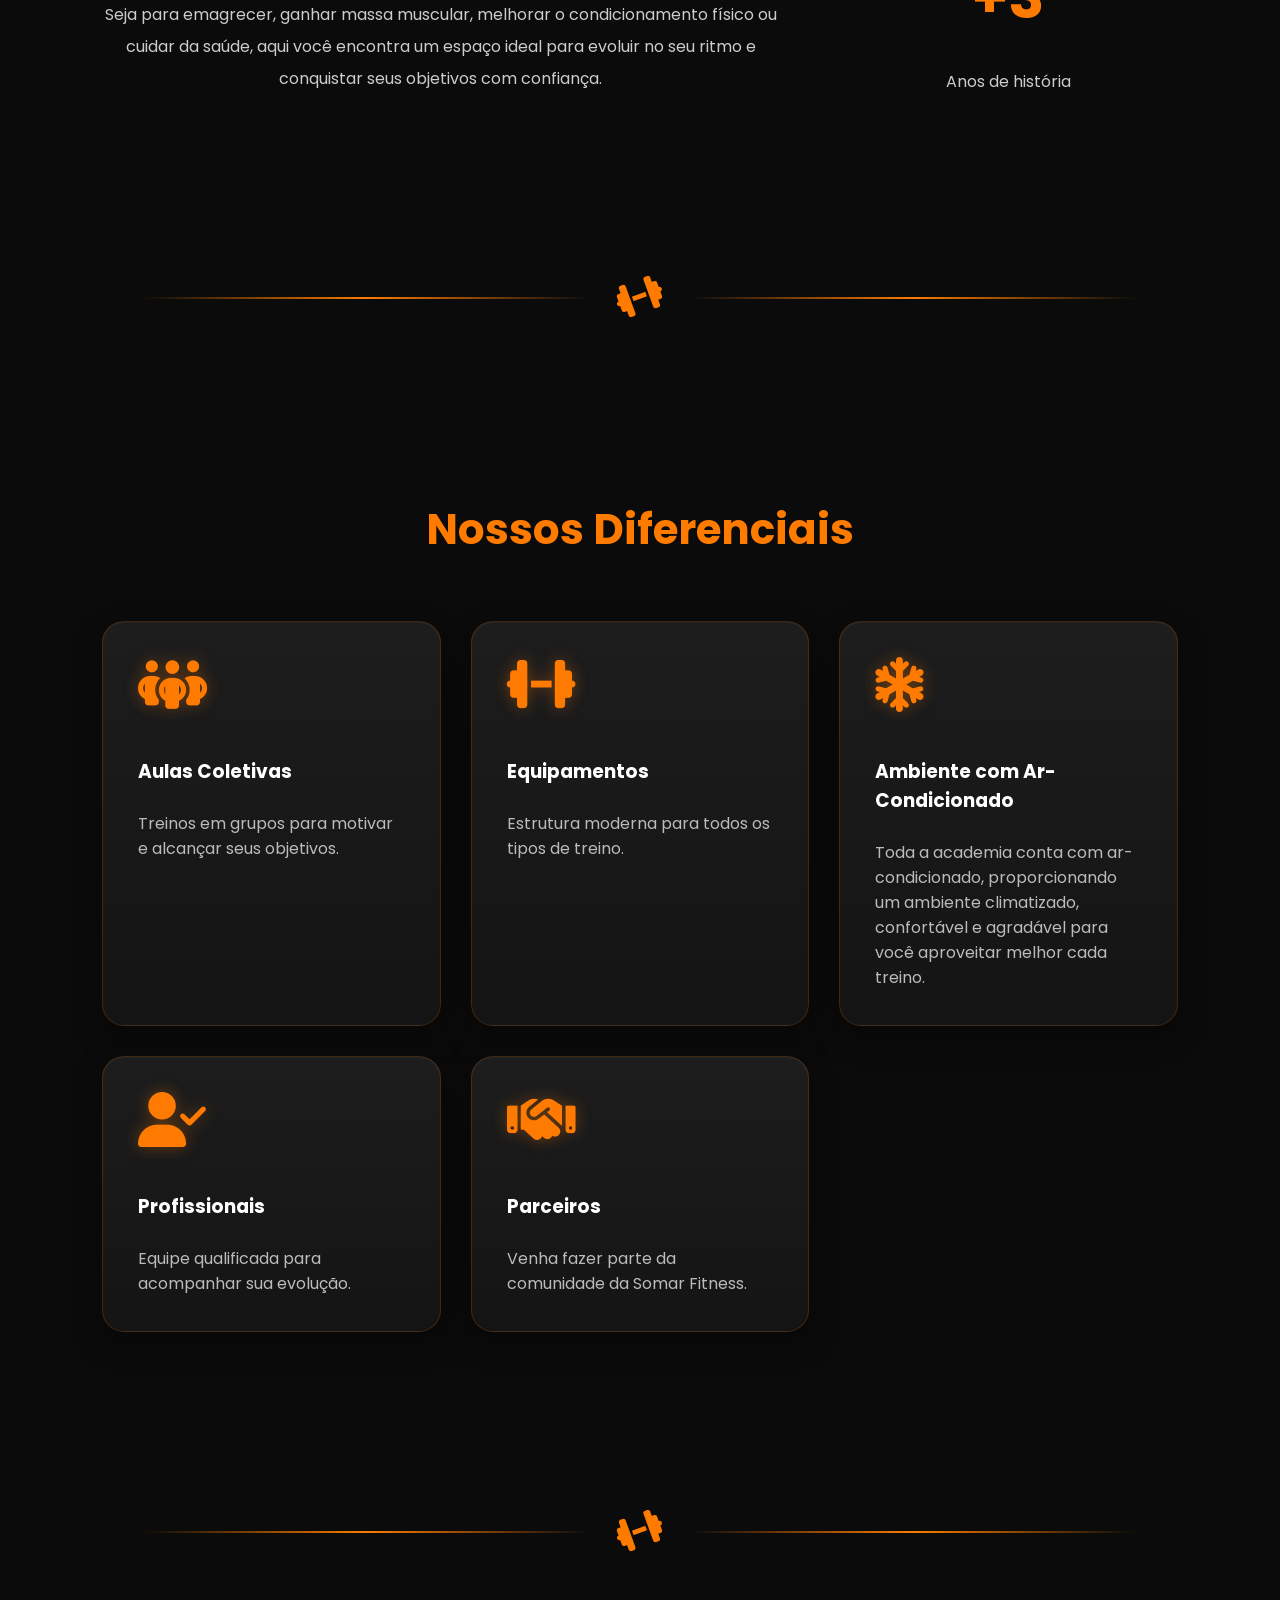
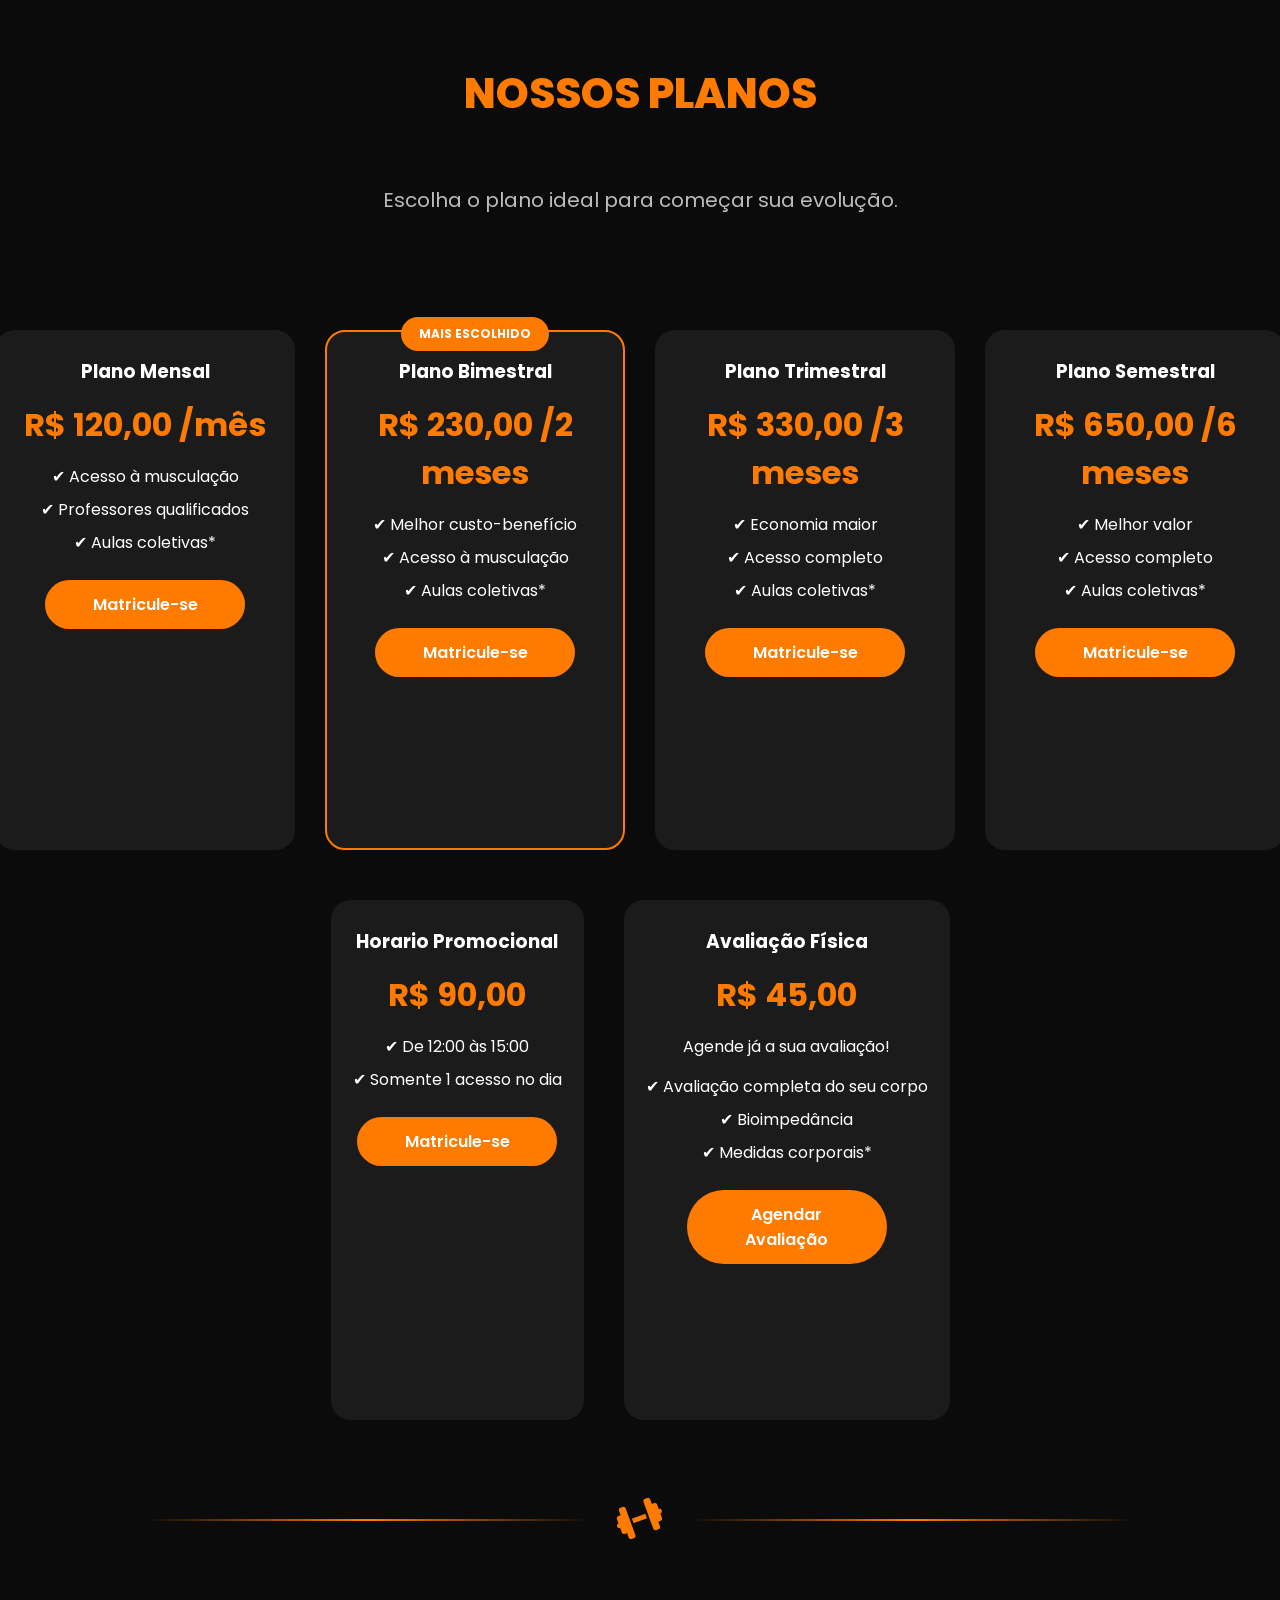
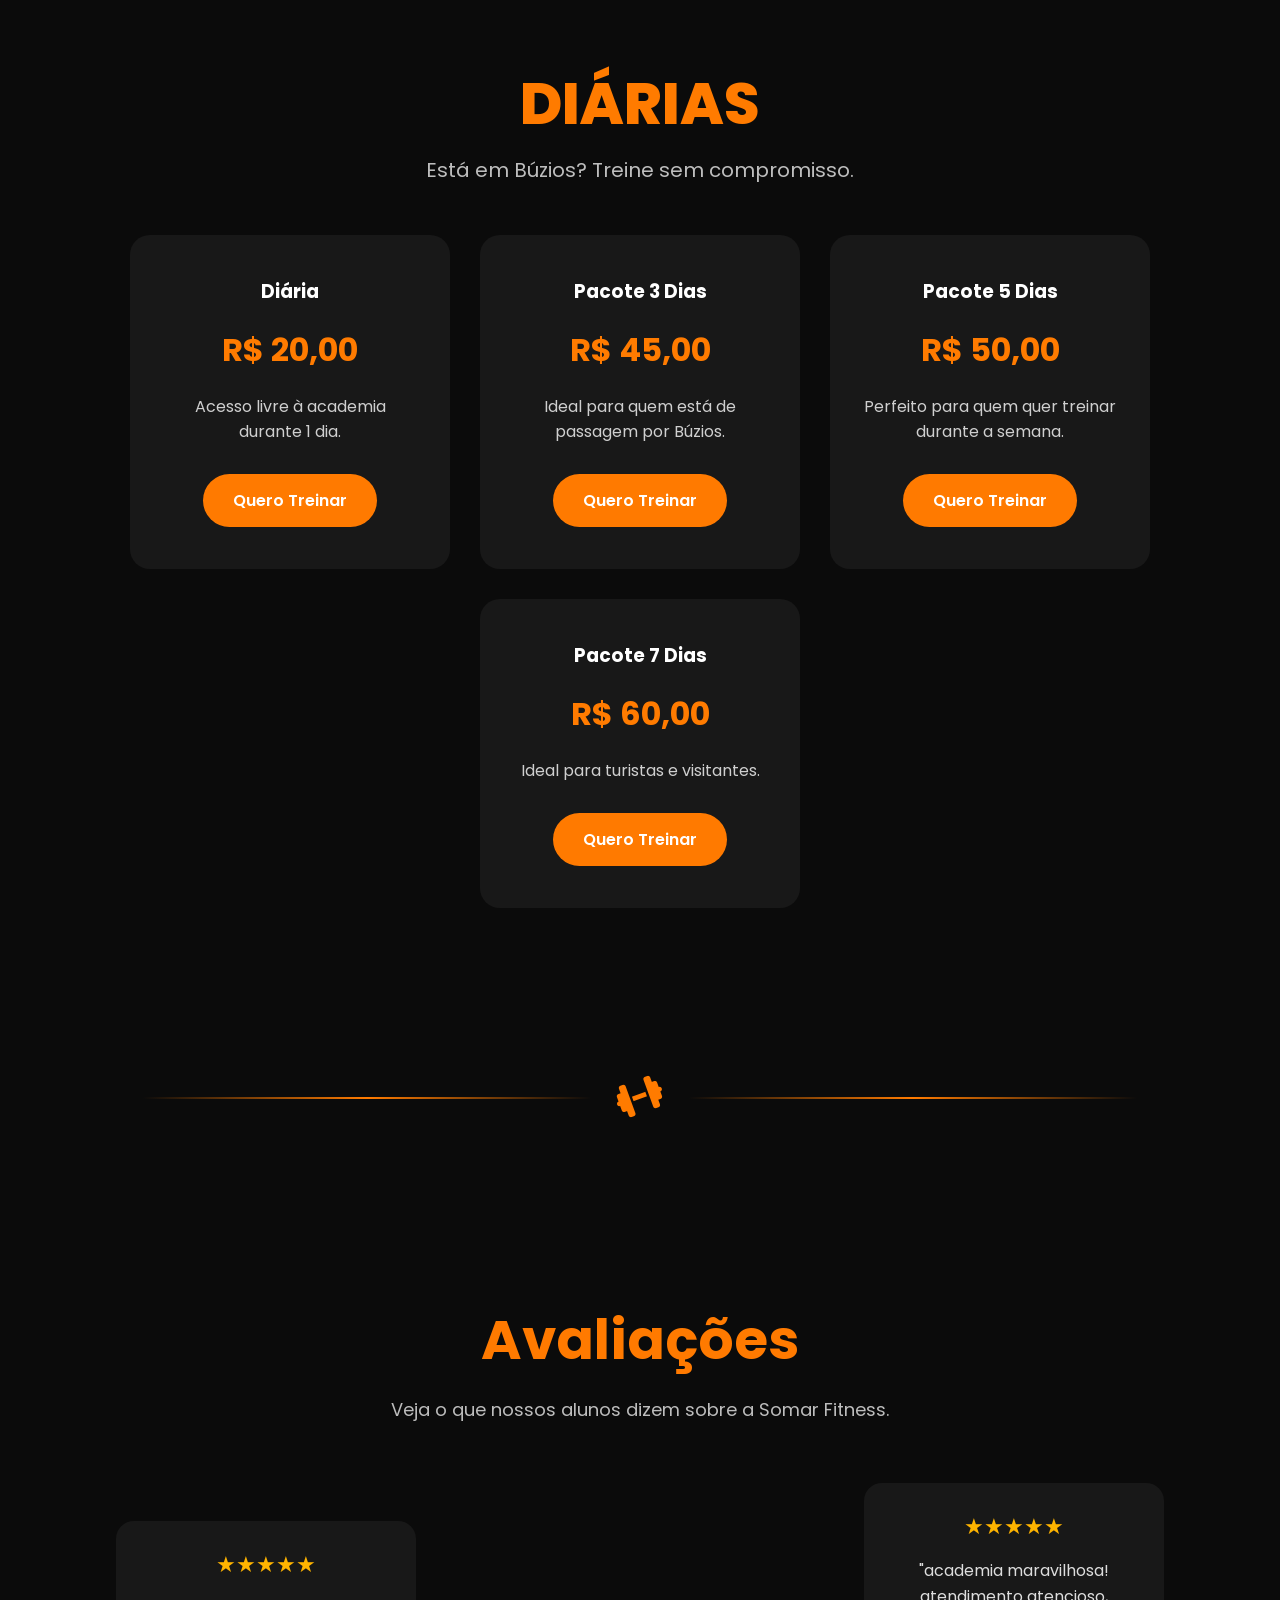
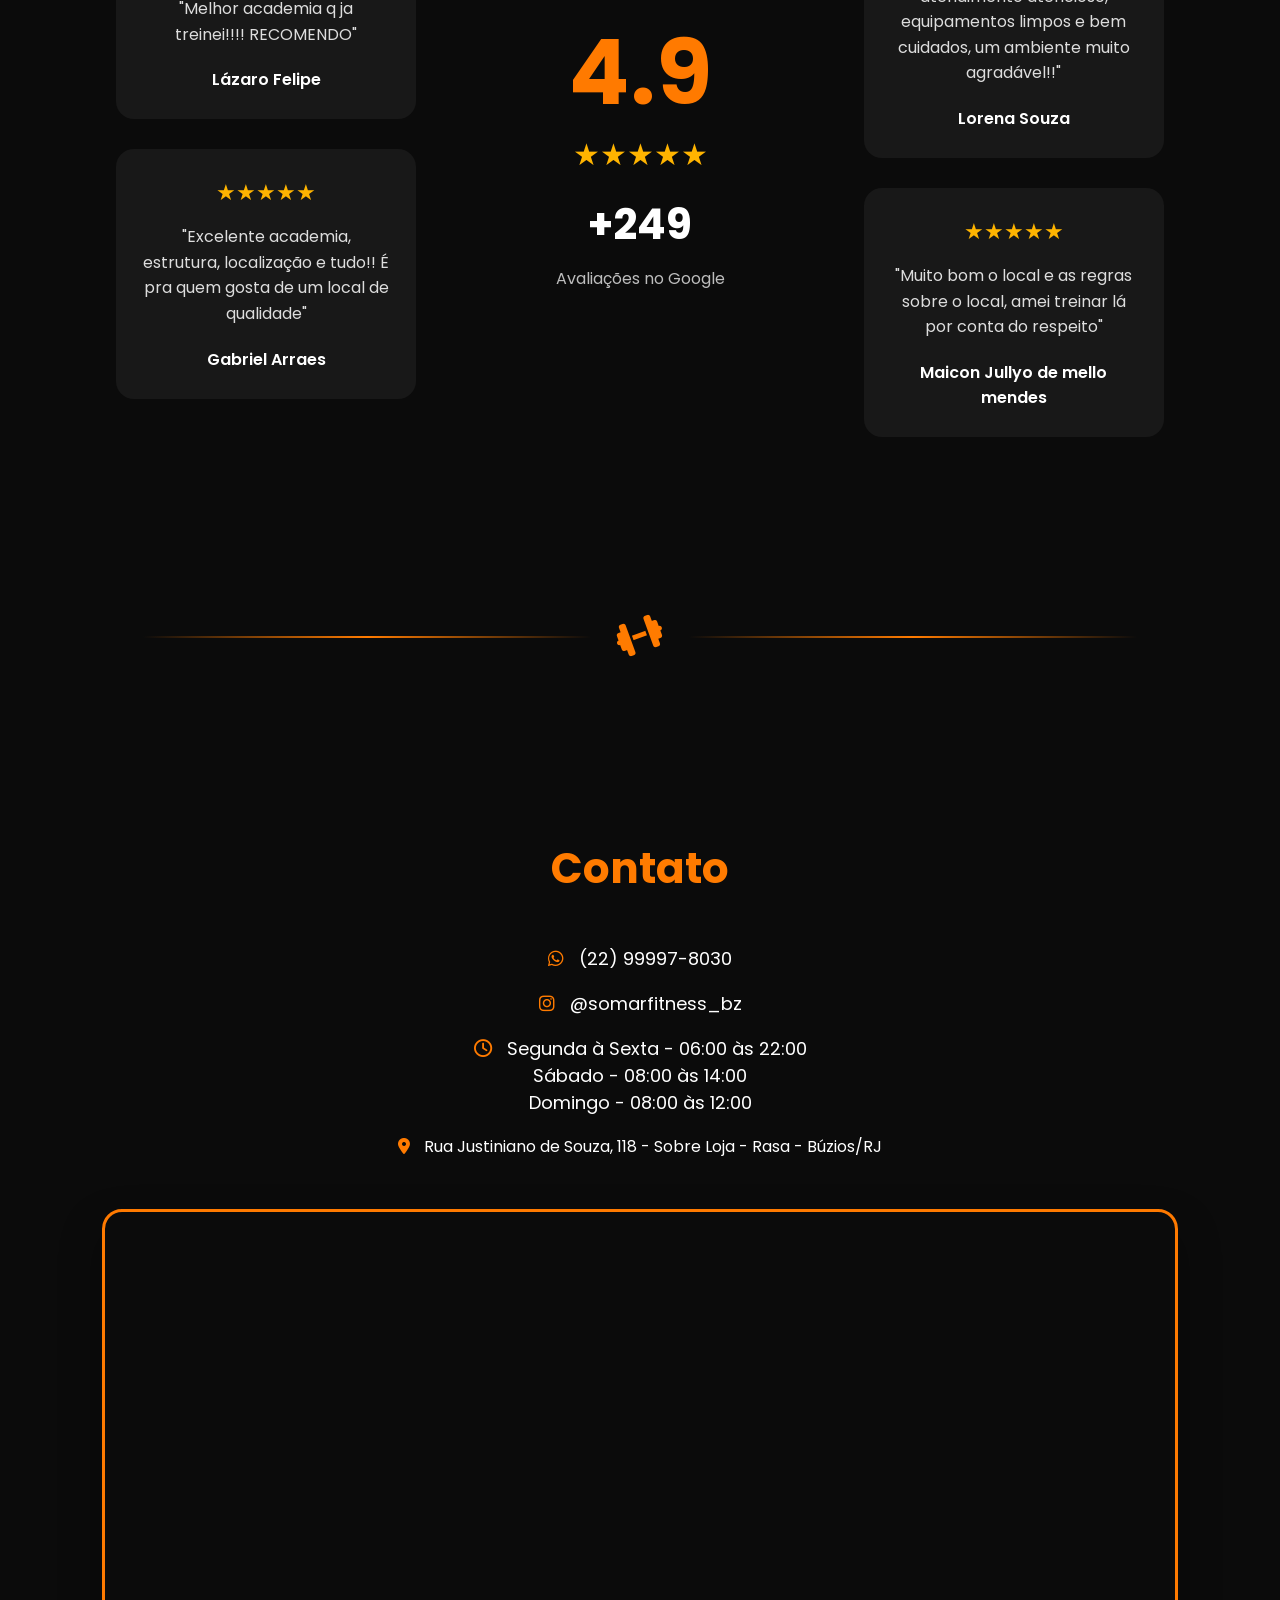
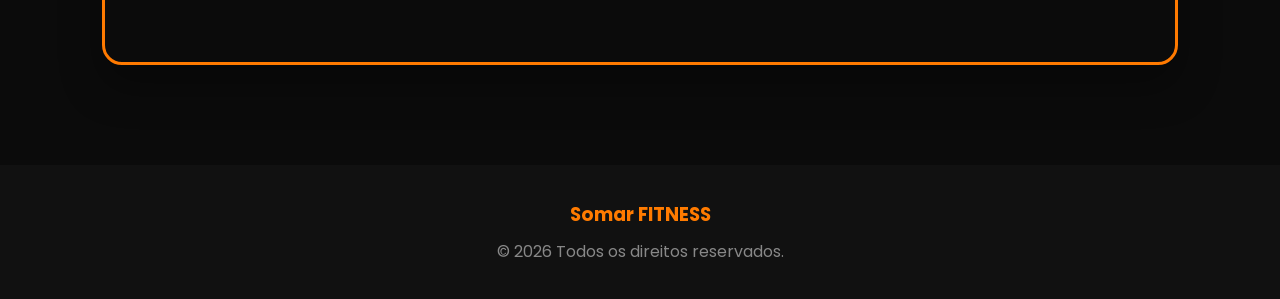
==== commit 30bc055f: "Atualização do carrosel" ====
--- a/index.html
+++ b/index.html
@@ -1,703 +1,781 @@
-<!DOCTYPE html>
-<html lang="pt-BR">
-<head>
-    <meta charset="UTF-8">
-    <meta name="viewport" content="width=device-width, initial-scale=1.0">
-   <link rel="icon" type="image/png" href="logo\1784234903025.png">
-   <meta name="description"
-    content="A Somar Fitness é uma academia em Búzios com musculação, aulas coletivas, equipamentos modernos e acompanhamento profissional.">
-    <meta name="keywords"
-    content="academia búzios, musculação búzios, personal trainer búzios, academia somar">
-
-
-    <title>Somar Fitness | Academia em Búzios - Musculação, Aulas e Personal</title>
-
-    <link rel="icon" href="../logo/1784234903025.png" type="image/png">
-
-    <link rel="stylesheet" href="css\style.css">
-    <link rel="stylesheet" href="https://cdnjs.cloudflare.com/ajax/libs/font-awesome/6.7.2/css/all.min.css">
-
-    <link rel="preconnect" href="https://fonts.googleapis.com">
-    <link rel="preconnect" href="https://fonts.gstatic.com" crossorigin>
-    <link href="https://fonts.googleapis.com/css2?family=Poppins:wght@300;400;500;600;700;800&display=swap" rel="stylesheet">
-
-</head>
-<body>
-
-<header id="header">
-
-    <!-- Logo -->
-    <a href="#" class="logo">
-        <img src="logo\image.png" alt="Somar Fitness">
-    </a>
-
-    <!-- Menu do PC -->
-    <nav>
-
-        <a href="#">Início</a>
-        <a href="#sobre">Sobre</a>
-        <a href="#diferenciais">Diferenciais</a>
-        <a href="#planos">Planos</a>
-        <a href="#avaliacoes">Avaliações</a>
-        <a href="#contato">Contato</a>
-
-    </nav>
-
-    <!-- Redes sociais -->
-    <div class="social">
-
-        <a href="https://instagram.com/somarfitness_bz" target="_blank">
-            <i class="fab fa-instagram"></i>
-        </a>
-
-        <a href="https://wa.me/5522999978030" target="_blank">
-            <i class="fab fa-whatsapp"></i>
-        </a>
-
-    </div>
-
-    <!-- Botão do celular -->
-    <i class="fas fa-bars menu-toggle" id="menuToggle"></i>
-
-</header>
-
-<!-- Overlay -->
-<div class="fundo-menu" id="fundoMenu"></div>
-
-<!-- Menu Mobile -->
-<div class="menu-mobile" id="menuMobile">
-
-    <div class="menu-mobile-topo">
-
-        <img src="logo\image.png" alt="Somar Fitness">
-
-        <i class="fas fa-times fechar" id="fecharMenu"></i>
-
-    </div>
-
-    <a href="#">Início</a>
-    <a href="#sobre">Sobre</a>
-    <a href="#diferenciais">Diferenciais</a>
-    <a href="#planos">Planos</a>
-    <a href="#avaliacoes">Avaliações</a>
-    <a href="#contato">Contato</a>
-
-    <a href="https://wa.me/5522999978030?text=Olá! Gostaria de agendar uma aula." class="btn-menu" target="_blank">
-        Agendar Aula
-    </a>
-
-    <div class="menu-footer">
-
-        <p><i class="fas fa-map-marker-alt"></i> Búzios - RJ</p>
-        <p><i class="fab fa-instagram"></i> @somarfitness_bz</p>
-        <p><i class="fab fa-whatsapp"></i> (22) 99997-8030</p>
-
-    </div>
-
-</div>
-
-<div class="overlay"></div>
-<section class="hero">
-
-    <div class="overlay"></div>
-
-    <div class="conteudo">
-
-        <h1>SOMAR FITNESS</h1>
-
-        <h2>Treine forte. Evolua todos os dias.</h2>
-
-        <p>
-            A academia ideal para quem busca saúde,
-            qualidade de vida e resultados.
-        </p>
-
-        <div class="botoes">
-
-            <a href="https://wa.me/5522999978030?text=Olá! Gostaria de agendar uma aula." target="_blank" class="btn">
-                Agendar Aula
-            </a>
-
-            <a href="#sobre" class="btn2">
-                Conheça a Academia
-            </a>
-
-        </div>
-
-    </div>
-
-
-</section>
-
-<section class="parceiros">
-
-    <div class="slider">
-
-        <div class="slide-track">
-
-            <div class="slide"><img src="logo\Logo_wellhub.png" alt="Wellhub"></div>
-            <div class="slide"><img src="logo\1784324765676.png" alt="TotalPass"></div>
-            <div class="slide"><img src="logo\Nutricionista.jpeg" alt="Nutricionista"></div>
-            <div class="slide"><img src="logo\Kore.jpeg" alt="Loja de Roupas"></div>
-            <div class="slide"><img src="logo\trilha.png" alt="Marmita Natural"></div>
-            <div class="slide"><img src="logo\tatto.png" alt="Tatto"></div>
-            <div class="slide"><img src="logo\Barbearia.png" alt="Barbearia"></div>
-            <div class="slide"><img src="logo\autoescola.png" alt="Autoescola"></div>
-            <div class="slide"><img src="logo\casadocelular.png" alt="Casa do Celular"></div>
-            <div class="slide"><img src="logo\Alvarenga.png" alt="Alvarenga"></div>
-            <div class="slide"><img src="logo\verdegrao.jpg" alt="Pousada"></div>
-            <div class="slide"><img src="logo\aloha.png" alt="Loja de Roupas"></div>
-            <div class="slide"><img src="logo\folha de búzios .png" alt="Folha de Búzios"></div>
-            <div class="slide"><img src="logo\joalheria.png" alt="Joalheria"></div>
-            <div class="slide"><img src="logo\remax.png" alt="Remax"></div>
-
-            
-            <!-- Duplicadas para o efeito infinito -->
-
-            <div class="slide"><img src="logo\Logo_wellhub.png" alt="Wellhub"></div>
-            <div class="slide"><img src="logo\1784324765676.png" alt="TotalPass"></div>
-            <div class="slide"><img src="logo\Nutricionista.jpeg" alt="Nutricionista"></div>
-            <div class="slide"><img src="logo\Kore.jpeg" alt="Loja de Roupas"></div>
-            <div class="slide"><img src="logo\trilha.png" alt="Marmita Natural"></div>
-            <div class="slide"><img src="logo\tatto.png" alt="Tatto"></div>
-            <div class="slide"><img src="logo\Barbearia.png" alt="Barbearia"></div>
-            <div class="slide"><img src="logo\autoescola.png" alt="Autoescola"></div>
-            <div class="slide"><img src="logo\casadocelular.png" alt="Casa do Celular"></div>
-            <div class="slide"><img src="logo\Alvarenga.png" alt="Alvarenga"></div>
-            <div class="slide"><img src="logo\pousada.png" alt="Pousada"></div>
-            <div class="slide"><img src="logo\folha de búzios .png" alt="Folha de Búzios"></div>
-            <div class="slide"><img src="logo\joalheria.png" alt="Joalheria"></div>
-            <div class="slide"><img src="logo\remax.png" alt="Remax"></div>
-
-
-        </div>
-
-    </div>
-
-</section>
-
-<div class="divisor">
-    <span></span>
-
-    <div class="icone">
-        <i class="fa-solid fa-dumbbell"></i>
-    </div>
-
-    <span></span>
-</div>
-<section id="sobre">
-
-    <div class="container">
-
-        <div class="sobre-container">
-
-            <div class="sobre-texto">
-
-                <h2>Sobre a Somar Fitness</h2>
-
-                <p>
-                    A Somar Fitness é uma academia comprometida em oferecer um ambiente acolhedor, organizado e preparado para atender pessoas de todas as idades e objetivos.
-
-                    <br><br>
-
-                    Seja para emagrecer, ganhar massa muscular, melhorar o condicionamento físico ou cuidar da saúde, aqui você encontra um espaço ideal para evoluir no seu ritmo e conquistar seus objetivos com confiança.
-                </p>
-
-            </div>
-
-            <div class="numeros-sobre">
-
-                <div class="numero">
-                    <h3 id="contador-alunos">0</h3>
-                    <p>Alunos</p>
-                </div>
-
-                <div class="numero">
-                    <h3 id="contador-anos">0</h3>
-                    <p>Anos de história</p>
-                </div>
-
-            </div>
-
-        </div>
-
-    </div>
-
-</section>
-
-<div class="divisor">
-    <span></span>
-
-    <div class="icone">
-        <i class="fa-solid fa-dumbbell"></i>
-    </div>
-
-    <span></span>
-</div>
-
-
-<section id="diferenciais">
-
-<h2>Nossos Diferenciais</h2>
-
-<div class="cards">
-
-    <a href="paginas/aulas.html" class="card">
-        <i class="fa-solid fa-people-group"></i>
-        <h3>Aulas Coletivas</h3>
-        <p>Treinos em grupos para motivar e alcançar seus objetivos.</p>
-    </a>
-
-    <a href="paginas/equipamentos.html" class="card">
-        <i class="fas fa-dumbbell"></i>
-        <h3>Equipamentos</h3>
-        <p>Estrutura moderna para todos os tipos de treino.</p>
-    </a>
-    
-<div class="card">
-    <i class="fas fa-snowflake"></i>
-    <h3>Ambiente com Ar-Condicionado</h3>
-    <p>
-        Toda a academia conta com ar-condicionado, proporcionando
-        um ambiente climatizado, confortável e agradável para
-        você aproveitar melhor cada treino.
-    </p>
-</div>
-
-    <a href="paginas/profissionais.html" class="card">
-        <i class="fas fa-user-check"></i>
-        <h3>Profissionais</h3>
-        <p>Equipe qualificada para acompanhar sua evolução.</p>
-    </a>
-
-    <a href="paginas/parceiros.html" class="card">
-        <i class="fas fa-handshake"></i>
-        <h3>Parceiros</h3>
-        <p>Venha fazer parte da comunidade da Somar Fitness.</p>
-    </a>
-
-   
-</div>
-
-</div>
-
-</section>
-
-<div class="divisor">
-    <span></span>
-
-    <div class="icone">
-        <i class="fa-solid fa-dumbbell"></i>
-    </div>
-
-    <span></span>
-</div>
-
-<section id="planos">
-
-    <h2 class="titulo-planos">Nossos Planos</h2>
-
-    <p class="subtitulo-planos">
-        Escolha o plano ideal para começar sua evolução.
-    </p>
-
-    <div class="planos">
-
-        <!-- Cards -->
-
-    </div>
-
-</section>
-
-<div class="planos">
-
-    <div class="plano">
-        <h3>Plano Mensal</h3>
-
-        <div class="preco">
-            R$ 120,00
-            <span>
-                /mês</span>
-        </div>
-
-        <ul>
-            <li>✔ Acesso à musculação</li>
-            <li>✔ Professores qualificados</li>
-            <li>✔ Aulas coletivas*</li>
-        </ul>
-
-        <a href="https://wa.me/5522999978030?text=Olá! Gostaria de me matricular no plano mensal." target="_blank">
-            Matricule-se
-        </a>
-    </div>
-
-    <div class="plano destaque">
-
-        <span class="badge">MAIS ESCOLHIDO</span>
-
-        <h3>Plano Bimestral</h3>
-
-        <div class="preco">
-            R$ 230,00
-            
-            <span>
-                   /2 meses</span>
-        </div>
-
-        <ul>
-            <li>✔ Melhor custo-benefício</li>
-            <li>✔ Acesso à musculação</li>
-            <li>✔ Aulas coletivas*</li>
-        </ul>
-
-        <a href="https://wa.me/5522999978030?text=Olá! Gostaria de me matricular no plano bimestral." target="_blank">
-            Matricule-se
-        </a>
-
-    </div>
-
-    <div class="plano">
-
-        <h3>Plano Trimestral</h3>
-
-        <div class="preco">
-            R$ 330,00
-            <span>/3 meses</span>
-        </div>
-
-        <ul>
-            <li>✔ Economia maior</li>
-            <li>✔ Acesso completo</li>
-            <li>✔ Aulas coletivas*</li>
-        </ul>
-
-        <a href="https://wa.me/5522999978030?text=Olá! Gostaria de me matricular no plano trimestral." target="_blank">
-            Matricule-se
-        </a>
-
-    </div>
-
-    <div class="plano">
-
-        <h3>Plano Semestral</h3>
-
-        <div class="preco">
-            R$ 650,00
-            <span>/6 meses</span>
-        </div>
-
-        <ul>
-            <li>✔ Melhor valor</li>
-            <li>✔ Acesso completo</li>
-            <li>✔ Aulas coletivas*</li>
-        </ul>
-
-        <a href="https://wa.me/5522999978030?text=Olá! Gostaria de me matricular no plano semestral." target="_blank">
-            Matricule-se
-        </a>
-
-    </div>
-</div>
-
-<div class="extras-planos">
-
-    <div class="plano promocional">
-
-        <h3>Horario Promocional</h3>
-
-        <div class="preco">
-            R$ 90,00
-      
-        </div>
-        <ul>
-            <li>✔ De 12:00 às 15:00</li>
-            <li>✔ Somente 1 acesso no dia</li>
-            
-        </ul>
-
-        <a href="https://wa.me/5522999978030?text=Olá! Gostaria de me matricular no horário promocional." target="_blank">
-            Matricule-se
-        </a>
-
-    </div>
-
-    <div class="plano avaliacao">
-
-        <h3>Avaliação Física</h3>
-
-        <div class="preco">
-            R$ 45,00
-      
-        </div>
-
-<p class="descrição">Agende já a sua avaliação!</p>
-
-        <ul>
-            <li>✔ Avaliação completa do seu corpo</li>
-            <li>✔ Bioimpedância</li>
-            <li>✔ Medidas corporais*</li>
-        </ul>
-
-        <a href="https://wa.me/5522999978030?text=Olá! Gostaria de agendar uma avaliação física." target="_blank">
-            Agendar Avaliação
-        </a>
-
-    </div>
-
-</div>
-
-<div class="divisor">
-    <span></span>
-
-    <div class="icone">
-        <i class="fa-solid fa-dumbbell"></i>
-    </div>
-
-    <span></span>
-</div>
-
-<section id="diarias">
-
-    <h2 class="titulo-planos">Diárias</h2>
-
-    <p class="subtitulo-planos">
-        Está em Búzios? Treine sem compromisso.
-    </p>
-
-    <div class="diarias">
-
-        <div class="diaria">
-            <h3>Diária</h3>
-
-            <div class="preco">
-                R$ 20,00
-            </div>
-
-            <p>Acesso livre à academia durante 1 dia.</p>
-
-            <a href="https://wa.me/5522999978030?text=Olá! Gostaria de agendar uma aula." target="_blank">
-                Quero Treinar
-            </a>
-        </div>
-
-        <div class="diaria">
-            <h3>Pacote 3 Dias</h3>
-
-            <div class="preco">
-                R$ 45,00
-            </div>
-
-            <p>Ideal para quem está de passagem por Búzios.</p>
-
-            <a href="https://wa.me/5522999978030?text=Olá! Gostaria de agendar três aula." target="_blank">
-                Quero Treinar
-            </a>
-
-        </div>
-
-        <div class="diaria">
-            <h3>Pacote 5 Dias</h3>
-
-            <div class="preco">
-                R$ 50,00
-            </div>
-
-            <p>Perfeito para quem quer treinar durante a semana.</p>
-
-            <a href="https://wa.me/5522999978030?text=Olá! Gostaria de agendar cinco aulas." target="_blank">
-                Quero Treinar
-            </a>
-
-        </div>
-
-
-
-        <div class="diaria destaque">
-
-            <span class="badge">RECOMENDADO</span>
-
-            <h3>Pacote 7 Dias</h3>
-
-            <div class="preco">
-                R$ 60,00
-            </div>
-
-            <p>Ideal para turistas e visitantes.</p>
-
-            <a href="https://wa.me/5522999978030?text=Olá! Gostaria de agendar sete aulas.  " target="_blank">
-                Quero Treinar
-            </a>
-
-        </div>
-
-    </div>
-
-</section>
- 
-<div class="divisor">
-    <span></span>
-
-    <div class="icone">
-        <i class="fa-solid fa-dumbbell"></i>
-    </div>
-
-    <span></span>
-</div>
-
-
-<section id="avaliacoes">
-
-
-    <h2>Avaliações</h2>
-
-    <p class="sub-avaliacoes">
-        Veja o que nossos alunos dizem sobre a Somar Fitness.
-    </p>
-
-    <div class="avaliacoes-container">
-
-        <!-- Lado esquerdo -->
-        <div class="avaliacoes-cards esquerda">
-
-            <div class="card-avaliacao">
-                <div class="estrelas">★★★★★</div>
-
-                <p>
-                    "Melhor academia q ja treinei!!!! RECOMENDO"
-                </p>
-
-                <span>Lázaro Felipe</span>
-            </div>
-
-            <div class="card-avaliacao">
-                <div class="estrelas">★★★★★</div>
-
-                <p>
-                    "Excelente academia, estrutura, localização e tudo!! É pra quem gosta de um local de qualidade"
-                </p>
-
-                <span>Gabriel Arraes</span>
-            </div>
-
-        </div>
-
-        <!-- Centro -->
-        <div class="contador-google">
-
-            <div class="nota">
-                4.9
-            </div>
-
-            <div class="estrelas-grande">
-                ★★★★★
-            </div>
-
-            <h3 id="contador">0</h3>
-
-            <p>Avaliações no Google</p>
-
-        </div>
-
-        <!-- Lado direito -->
-        <div class="avaliacoes-cards direita">
-
-            <div class="card-avaliacao">
-                <div class="estrelas">★★★★★</div>
-
-                <p>
-                    "academia maravilhosa!
-atendimento atencioso, equipamentos limpos e bem cuidados, um ambiente muito agradável!!"
-                </p>
-
-                <span>Lorena Souza</span>
-            </div>
-
-            <div class="card-avaliacao">
-                <div class="estrelas">★★★★★</div>
-
-                <p>
-                    "Muito bom o local e as regras sobre o local, amei treinar lá por conta do respeito"
-                </p>
-
-                <span>Maicon Jullyo de mello mendes</span>
-            </div>
-
-        </div>
-
-    </div>
-
-</section>
-
-</section>
-
-<div class="divisor">
-    <span></span>
-
-    <div class="icone">
-        <i class="fa-solid fa-dumbbell"></i>
-    </div>
-
-    <span></span>
-</div>
-
-
-
-<section id="contato">
-</div>
-
-<h2>Contato</h2>
-
-<div class="infos">
-
-<p><i class="fab fa-whatsapp"></i> (22) 99997-8030</p>
-
-<p><i class="fab fa-instagram"></i> @somarfitness_bz</p>
-
-<p><i class="far fa-clock"></i>
-
-Segunda à Sexta - 06:00 às 22:00<br>
-Sábado - 08:00 às 14:00<br>
-Domingo - 08:00 às 12:00
-
-</p>
-
-<i class="fas fa-map-marker-alt"></i> Rua Justiniano de Souza, 118 - Sobre Loja - Rasa - Búzios/RJ</p>
-
-</div>
-
-<div class="mapa">
-
-    <iframe
-        src="https://www.google.com/maps?q=R.%20Justiniano%20de%20Souza,%20118%20-%20Rasa,%20Armação%20dos%20Búzios%20-%20RJ&output=embed"
-        width="100%"
-        height="450"
-        style="border:0;"
-        allowfullscreen=""
-        loading="lazy"
-        referrerpolicy="no-referrer-when-downgrade">
-    </iframe>
-
-    
-
-</div>
-
-</section>
-
-<footer>
-
-<h3>Somar FITNESS</h3>
-
-<p>© 2026 Todos os direitos reservados.</p>
-
-</footer>
-
-<a href="https://wa.me/5522999978030" class="whats" target="_blank">
-
-<i class="fab fa-whatsapp"></i>
-
-</a>
-
-<script src="js\script.js"></script>
-
-</body>
+<!DOCTYPE html>
+<html lang="pt-BR">
+<head>
+    <meta charset="UTF-8">
+    <meta name="viewport" content="width=device-width, initial-scale=1.0">
+   <link rel="icon" type="image/png" href="logo\1784234903025.png">
+   <meta name="description"
+    content="A Somar Fitness é uma academia em Búzios com musculação, aulas coletivas, equipamentos modernos e acompanhamento profissional.">
+    <meta name="keywords"
+    content="academia búzios, musculação búzios, personal trainer búzios, academia somar">
+
+
+    <title>Somar Fitness | Academia em Búzios - Musculação, Aulas e Personal</title>
+
+    <link rel="icon" href="../logo/1784234903025.png" type="image/png">
+
+    <link rel="stylesheet" href="css\style.css">
+    <link rel="stylesheet" href="https://cdnjs.cloudflare.com/ajax/libs/font-awesome/6.7.2/css/all.min.css">
+
+    <link rel="preconnect" href="https://fonts.googleapis.com">
+    <link rel="preconnect" href="https://fonts.gstatic.com" crossorigin>
+    <link href="https://fonts.googleapis.com/css2?family=Poppins:wght@300;400;500;600;700;800&display=swap" rel="stylesheet">
+
+</head>
+<body>
+
+<header id="header">
+
+    <!-- Logo -->
+    <a href="#" class="logo">
+        <img src="logo\image.png" alt="Somar Fitness">
+    </a>
+
+    <!-- Menu do PC -->
+    <nav>
+
+        <a href="#">Início</a>
+        <a href="#sobre">Sobre</a>
+        <a href="#diferenciais">Diferenciais</a>
+        <a href="#planos">Planos</a>
+        <a href="#avaliacoes">Avaliações</a>
+        <a href="#contato">Contato</a>
+
+    </nav>
+
+    <!-- Redes sociais -->
+    <div class="social">
+
+        <a href="https://instagram.com/somarfitness_bz" target="_blank">
+            <i class="fab fa-instagram"></i>
+        </a>
+
+        <a href="https://wa.me/5522999978030" target="_blank">
+            <i class="fab fa-whatsapp"></i>
+        </a>
+
+    </div>
+
+    <!-- Botão do celular -->
+    <i class="fas fa-bars menu-toggle" id="menuToggle"></i>
+
+</header>
+
+<!-- Overlay -->
+<div class="fundo-menu" id="fundoMenu"></div>
+
+<!-- Menu Mobile -->
+<div class="menu-mobile" id="menuMobile">
+
+    <div class="menu-mobile-topo">
+
+        <img src="logo\image.png" alt="Somar Fitness">
+
+        <i class="fas fa-times fechar" id="fecharMenu"></i>
+
+    </div>
+
+    <a href="#">Início</a>
+    <a href="#sobre">Sobre</a>
+    <a href="#diferenciais">Diferenciais</a>
+    <a href="#planos">Planos</a>
+    <a href="#avaliacoes">Avaliações</a>
+    <a href="#contato">Contato</a>
+
+    <a href="https://wa.me/5522999978030?text=Olá! Gostaria de agendar uma aula." class="btn-menu" target="_blank">
+        Agendar Aula
+    </a>
+
+    <div class="menu-footer">
+
+        <p><i class="fas fa-map-marker-alt"></i> Búzios - RJ</p>
+        <p><i class="fab fa-instagram"></i> @somarfitness_bz</p>
+        <p><i class="fab fa-whatsapp"></i> (22) 99997-8030</p>
+
+    </div>
+
+</div>
+
+<div class="overlay"></div>
+<section class="hero">
+
+    <div class="overlay"></div>
+
+    <div class="conteudo">
+
+        <h1>SOMAR FITNESS</h1>
+
+        <h2>Treine forte. Evolua todos os dias.</h2>
+
+        <p>
+            A academia ideal para quem busca saúde,
+            qualidade de vida e resultados.
+        </p>
+
+        <div class="botoes">
+
+            <a href="https://wa.me/5522999978030?text=Olá! Gostaria de agendar uma aula." target="_blank" class="btn">
+                Agendar Aula
+            </a>
+
+            <a href="#sobre" class="btn2">
+                Conheça a Academia
+            </a>
+
+        </div>
+
+    </div>
+
+
+</section>
+
+<section class="parceiros">
+
+    <div class="slider">
+
+        <div class="slide-track">
+
+            <div class="slide"><img src="logo\Logo_wellhub.png" alt="Wellhub"></div>
+            <div class="slide"><img src="logo\1784324765676.png" alt="TotalPass"></div>
+            <div class="slide"><a href= "https://www.instagram.com/nutri_mayarasoares?rpxt=MWR2bjlqaHp2aWl4Nw=="
+                target="_blank
+                rel="noopener noreferrer"
+                aria-label="Instagram de Nutricionita "><img src="logo\Nutricionista.jpeg" alt="Nutricionista"></a></div>
+            <div class="slide"><a href= "https://www.instagram.com/kore_officiall?srtk=MWphMXA4OWVkdXB2eA=="
+                target="_blank
+                rel="noopener noreferrer"
+                aria-label="Instagram da loja Kore "><img src="logo\Kore.jpeg" alt="Loja de Roupas"></div>
+            <div class="slide"><a href= "https://www.instagram.com/buzios.adventureoffroad/"
+                target="_blank
+                rel="noopener noreferrer"
+                aria-label="Instagram de Buzios Adventure Off Road "><img src="logo\trilha.png" alt="Adventure Off Road"></a></div>
+            <div class="slide"><a href= "https://www.instagram.com/tattooarraes?mdxt=MTZzZWhqN2w1MWd0bQ=="
+                target="_blank
+                rel="noopener noreferrer"
+                aria-label="Instagram da Tatto "><img src="logo\tatto.png" alt="Tatto"></a></div>
+            <div class="slide"><a href= "https://www.instagram.com/barbeariawilliansilva?vrfl=MTJjMW8zc3B4OWQ0YQ=="
+                target="_blank
+                rel="noopener noreferrer"
+                aria-label="Instagram da Barbearia "><img src="logo\Barbearia.png" alt="Barbearia"></a></div>
+            <div class="slide"><a href= "https://www.instagram.com/autoescolarasa?xtok=bHZnaWsxZ2pvNTk0"
+                target="_blank
+                rel="noopener noreferrer"
+                aria-label="Instagram da Auto escola"><img src="logo\autoescola.png" alt="Autoescola"></a></div>
+            <div class="slide"><a href= "https://www.instagram.com/casadocelularbz?psln=OTFkbmpydHQwcjRi"
+                target="_blank
+                rel="noopener noreferrer"
+                aria-label="Instagram da Casa do Celular"><img src="logo\casadocelular.png" alt="Casa do Celular"></a></div>
+            <div class="slide"><a href= "https://www.instagram.com/alvarenga.design?cplk=MWp4ZWpxczEyYjJkMw=="
+                target="_blank
+                rel="noopener noreferrer"
+                aria-label="Instagram da Alvarenga "><img src="logo\Alvarenga.png" alt="Alvarenga"></a></div>
+            <div class="slide"><a href= "https://www.instagram.com/verdegrao.buzios?srtk=MWV1NThkcTlxbndhdA=="
+                target="_blank
+                rel="noopener noreferrer"
+                aria-label="Instagram da Verde Grao "><img src="logo\verdegrao.jpg" alt="Verde Grao"></a></div>
+            <div class="slide"><a href= "https://www.instagram.com/use_alohasports?xtok=d3IzMGdzczFhbnVl"
+                target="_blank
+                rel="noopener noreferrer"
+                aria-label="Instagram da Aloha "><img src="logo\aloha.png" alt="Loja de Roupas"></a></div>
+            <div class="slide"> <a href= "https://www.instagram.com/jornalfolhadebuzios?dlrf=MTU4eWhnNzJ6MTB2cQ=="
+                target="_blank
+                rel="noopener noreferrer"
+                aria-label="Instagram da Folha de buzios"><img src="logo\folha de búzios .png" alt="Folha de Búzios"></a></div>
+            <div class="slide"><a href= "https://www.instagram.com/totustuusjoias?obrf=Mjdxbjh5ZXAyMmUw"
+                target="_blank
+                rel="noopener noreferrer"
+                aria-label="Instagram da Joalheria"><img src="logo\joalheria.png" alt="Joalheria"></a></div>
+            <div class="slide"><a href= "https://www.instagram.com/nahuelopez.remax?xtok=NzI5YzlxbGpqaG1z"
+                target="_blank
+                rel="noopener noreferrer"
+                aria-label="Instagram da Remax"><img src="logo\remax.png" alt="Remax"></a></div>
+
+            
+            <!-- Duplicadas para o efeito infinito -->
+
+            <div class="slide"><img src="logo\Logo_wellhub.png" alt="Wellhub"></div>
+            <div class="slide"><img src="logo\1784324765676.png" alt="TotalPass"></div>
+            <div class="slide"><a href= "https://www.instagram.com/nutri_mayarasoares?rpxt=MWR2bjlqaHp2aWl4Nw=="
+                target="_blank
+                rel="noopener noreferrer"
+                aria-label="Instagram de Nutricionita "><img src="logo\Nutricionista.jpeg" alt="Nutricionista"></a></div>
+            <div class="slide"><a href= "https://www.instagram.com/kore_officiall?srtk=MWphMXA4OWVkdXB2eA=="
+                target="_blank
+                rel="noopener noreferrer"
+                aria-label="Instagram da loja Kore "><img src="logo\Kore.jpeg" alt="Loja de Roupas"></div>
+            <div class="slide"><a href= "https://www.instagram.com/buzios.adventureoffroad/"
+                target="_blank
+                rel="noopener noreferrer"
+                aria-label="Instagram de Buzios Adventure Off Road "><img src="logo\trilha.png" alt="Adventure Off Road"></a></div>
+            <div class="slide"><a href= "https://www.instagram.com/tattooarraes?mdxt=MTZzZWhqN2w1MWd0bQ=="
+                target="_blank
+                rel="noopener noreferrer"
+                aria-label="Instagram da Tatto "><img src="logo\tatto.png" alt="Tatto"></a></div>
+            <div class="slide"><a href= "https://www.instagram.com/barbeariawilliansilva?vrfl=MTJjMW8zc3B4OWQ0YQ=="
+                target="_blank
+                rel="noopener noreferrer"
+                aria-label="Instagram da Barbearia "><img src="logo\Barbearia.png" alt="Barbearia"></a></div>
+            <div class="slide"><a href= "https://www.instagram.com/autoescolarasa?xtok=bHZnaWsxZ2pvNTk0"
+                target="_blank
+                rel="noopener noreferrer"
+                aria-label="Instagram da Auto escola"><img src="logo\autoescola.png" alt="Autoescola"></a></div>
+            <div class="slide"><a href= "https://www.instagram.com/casadocelularbz?psln=OTFkbmpydHQwcjRi"
+                target="_blank
+                rel="noopener noreferrer"
+                aria-label="Instagram da Casa do Celular"><img src="logo\casadocelular.png" alt="Casa do Celular"></a></div>
+            <div class="slide"><a href= "https://www.instagram.com/alvarenga.design?cplk=MWp4ZWpxczEyYjJkMw=="
+                target="_blank
+                rel="noopener noreferrer"
+                aria-label="Instagram da Alvarenga "><img src="logo\Alvarenga.png" alt="Alvarenga"></a></div>
+            <div class="slide"><a href= "https://www.instagram.com/verdegrao.buzios?srtk=MWV1NThkcTlxbndhdA=="
+                target="_blank
+                rel="noopener noreferrer"
+                aria-label="Instagram da Verde Grao "><img src="logo\verdegrao.jpg" alt="Verde Grao"></a></div>
+            <div class="slide"><a href= "https://www.instagram.com/use_alohasports?xtok=d3IzMGdzczFhbnVl"
+                target="_blank
+                rel="noopener noreferrer"
+                aria-label="Instagram da Aloha "><img src="logo\aloha.png" alt="Loja de Roupas"></a></div>
+            <div class="slide"> <a href= "https://www.instagram.com/jornalfolhadebuzios?dlrf=MTU4eWhnNzJ6MTB2cQ=="
+                target="_blank
+                rel="noopener noreferrer"
+                aria-label="Instagram da Folha de buzios"><img src="logo\folha de búzios .png" alt="Folha de Búzios"></a></div>
+            <div class="slide"><a href= "https://www.instagram.com/totustuusjoias?obrf=Mjdxbjh5ZXAyMmUw"
+                target="_blank
+                rel="noopener noreferrer"
+                aria-label="Instagram da Joalheria"><img src="logo\joalheria.png" alt="Joalheria"></a></div>
+            <div class="slide"><a href= "https://www.instagram.com/nahuelopez.remax?xtok=NzI5YzlxbGpqaG1z"
+                target="_blank
+                rel="noopener noreferrer"
+                aria-label="Instagram da Remax"><img src="logo\remax.png" alt="Remax"></a></div>
+
+        </div>
+
+    </div>
+
+</section>
+
+<div class="divisor">
+    <span></span>
+
+    <div class="icone">
+        <i class="fa-solid fa-dumbbell"></i>
+    </div>
+
+    <span></span>
+</div>
+<section id="sobre">
+
+    <div class="container">
+
+        <div class="sobre-container">
+
+            <div class="sobre-texto">
+
+                <h2>Sobre a Somar Fitness</h2>
+
+                <p>
+                    A Somar Fitness é uma academia comprometida em oferecer um ambiente acolhedor, organizado e preparado para atender pessoas de todas as idades e objetivos.
+
+                    <br><br>
+
+                    Seja para emagrecer, ganhar massa muscular, melhorar o condicionamento físico ou cuidar da saúde, aqui você encontra um espaço ideal para evoluir no seu ritmo e conquistar seus objetivos com confiança.
+                </p>
+
+            </div>
+
+            <div class="numeros-sobre">
+
+                <div class="numero">
+                    <h3 id="contador-alunos">0</h3>
+                    <p>Alunos</p>
+                </div>
+
+                <div class="numero">
+                    <h3 id="contador-anos">0</h3>
+                    <p>Anos de história</p>
+                </div>
+
+            </div>
+
+        </div>
+
+    </div>
+
+</section>
+
+<div class="divisor">
+    <span></span>
+
+    <div class="icone">
+        <i class="fa-solid fa-dumbbell"></i>
+    </div>
+
+    <span></span>
+</div>
+
+
+<section id="diferenciais">
+
+<h2>Nossos Diferenciais</h2>
+
+<div class="cards">
+
+    <a href="paginas/aulas.html" class="card">
+        <i class="fa-solid fa-people-group"></i>
+        <h3>Aulas Coletivas</h3>
+        <p>Treinos em grupos para motivar e alcançar seus objetivos.</p>
+    </a>
+
+    <a href="paginas/equipamentos.html" class="card">
+        <i class="fas fa-dumbbell"></i>
+        <h3>Equipamentos</h3>
+        <p>Estrutura moderna para todos os tipos de treino.</p>
+    </a>
+    
+<div class="card">
+    <i class="fas fa-snowflake"></i>
+    <h3>Ambiente com Ar-Condicionado</h3>
+    <p>
+        Toda a academia conta com ar-condicionado, proporcionando
+        um ambiente climatizado, confortável e agradável para
+        você aproveitar melhor cada treino.
+    </p>
+</div>
+
+    <a href="paginas/profissionais.html" class="card">
+        <i class="fas fa-user-check"></i>
+        <h3>Profissionais</h3>
+        <p>Equipe qualificada para acompanhar sua evolução.</p>
+    </a>
+
+    <a href="paginas/parceiros.html" class="card">
+        <i class="fas fa-handshake"></i>
+        <h3>Parceiros</h3>
+        <p>Venha fazer parte da comunidade da Somar Fitness.</p>
+    </a>
+
+   
+</div>
+
+</div>
+
+</section>
+
+<div class="divisor">
+    <span></span>
+
+    <div class="icone">
+        <i class="fa-solid fa-dumbbell"></i>
+    </div>
+
+    <span></span>
+</div>
+
+<section id="planos">
+
+    <h2 class="titulo-planos">Nossos Planos</h2>
+
+    <p class="subtitulo-planos">
+        Escolha o plano ideal para começar sua evolução.
+    </p>
+
+    <div class="planos">
+
+        <!-- Cards -->
+
+    </div>
+
+</section>
+
+<div class="planos">
+
+    <div class="plano">
+        <h3>Plano Mensal</h3>
+
+        <div class="preco">
+            R$ 120,00
+            <span>
+                /mês</span>
+        </div>
+
+        <ul>
+            <li>✔ Acesso à musculação</li>
+            <li>✔ Professores qualificados</li>
+            <li>✔ Aulas coletivas*</li>
+        </ul>
+
+        <a href="https://wa.me/5522999978030?text=Olá! Gostaria de me matricular no plano mensal." target="_blank">
+            Matricule-se
+        </a>
+    </div>
+
+    <div class="plano destaque">
+
+        <span class="badge">MAIS ESCOLHIDO</span>
+
+        <h3>Plano Bimestral</h3>
+
+        <div class="preco">
+            R$ 230,00
+            
+            <span>
+                   /2 meses</span>
+        </div>
+
+        <ul>
+            <li>✔ Melhor custo-benefício</li>
+            <li>✔ Acesso à musculação</li>
+            <li>✔ Aulas coletivas*</li>
+        </ul>
+
+        <a href="https://wa.me/5522999978030?text=Olá! Gostaria de me matricular no plano bimestral." target="_blank">
+            Matricule-se
+        </a>
+
+    </div>
+
+    <div class="plano">
+
+        <h3>Plano Trimestral</h3>
+
+        <div class="preco">
+            R$ 330,00
+            <span>/3 meses</span>
+        </div>
+
+        <ul>
+            <li>✔ Economia maior</li>
+            <li>✔ Acesso completo</li>
+            <li>✔ Aulas coletivas*</li>
+        </ul>
+
+        <a href="https://wa.me/5522999978030?text=Olá! Gostaria de me matricular no plano trimestral." target="_blank">
+            Matricule-se
+        </a>
+
+    </div>
+
+    <div class="plano">
+
+        <h3>Plano Semestral</h3>
+
+        <div class="preco">
+            R$ 650,00
+            <span>/6 meses</span>
+        </div>
+
+        <ul>
+            <li>✔ Melhor valor</li>
+            <li>✔ Acesso completo</li>
+            <li>✔ Aulas coletivas*</li>
+        </ul>
+
+        <a href="https://wa.me/5522999978030?text=Olá! Gostaria de me matricular no plano semestral." target="_blank">
+            Matricule-se
+        </a>
+
+    </div>
+</div>
+
+<div class="extras-planos">
+
+    <div class="plano promocional">
+
+        <h3>Horario Promocional</h3>
+
+        <div class="preco">
+            R$ 90,00
+      
+        </div>
+        <ul>
+            <li>✔ De 12:00 às 15:00</li>
+            <li>✔ Somente 1 acesso no dia</li>
+            
+        </ul>
+
+        <a href="https://wa.me/5522999978030?text=Olá! Gostaria de me matricular no horário promocional." target="_blank">
+            Matricule-se
+        </a>
+
+    </div>
+
+    <div class="plano avaliacao">
+
+        <h3>Avaliação Física</h3>
+
+        <div class="preco">
+            R$ 45,00
+      
+        </div>
+
+<p class="descrição">Agende já a sua avaliação!</p>
+
+        <ul>
+            <li>✔ Avaliação completa do seu corpo</li>
+            <li>✔ Bioimpedância</li>
+            <li>✔ Medidas corporais*</li>
+        </ul>
+
+        <a href="https://wa.me/5522999978030?text=Olá! Gostaria de agendar uma avaliação física." target="_blank">
+            Agendar Avaliação
+        </a>
+
+    </div>
+
+</div>
+
+<div class="divisor">
+    <span></span>
+
+    <div class="icone">
+        <i class="fa-solid fa-dumbbell"></i>
+    </div>
+
+    <span></span>
+</div>
+
+<section id="diarias">
+
+    <h2 class="titulo-planos">Diárias</h2>
+
+    <p class="subtitulo-planos">
+        Está em Búzios? Treine sem compromisso.
+    </p>
+
+    <div class="diarias">
+
+        <div class="diaria">
+            <h3>Diária</h3>
+
+            <div class="preco">
+                R$ 20,00
+            </div>
+
+            <p>Acesso livre à academia durante 1 dia.</p>
+
+            <a href="https://wa.me/5522999978030?text=Olá! Gostaria de agendar uma aula." target="_blank">
+                Quero Treinar
+            </a>
+        </div>
+
+        <div class="diaria">
+            <h3>Pacote 3 Dias</h3>
+
+            <div class="preco">
+                R$ 45,00
+            </div>
+
+            <p>Ideal para quem está de passagem por Búzios.</p>
+
+            <a href="https://wa.me/5522999978030?text=Olá! Gostaria de agendar três aula." target="_blank">
+                Quero Treinar
+            </a>
+
+        </div>
+
+        <div class="diaria">
+            <h3>Pacote 5 Dias</h3>
+
+            <div class="preco">
+                R$ 50,00
+            </div>
+
+            <p>Perfeito para quem quer treinar durante a semana.</p>
+
+            <a href="https://wa.me/5522999978030?text=Olá! Gostaria de agendar cinco aulas." target="_blank">
+                Quero Treinar
+            </a>
+
+        </div>
+
+
+
+        <div class="diaria destaque">
+
+            <span class="badge">RECOMENDADO</span>
+
+            <h3>Pacote 7 Dias</h3>
+
+            <div class="preco">
+                R$ 60,00
+            </div>
+
+            <p>Ideal para turistas e visitantes.</p>
+
+            <a href="https://wa.me/5522999978030?text=Olá! Gostaria de agendar sete aulas.  " target="_blank">
+                Quero Treinar
+            </a>
+
+        </div>
+
+    </div>
+
+</section>
+ 
+<div class="divisor">
+    <span></span>
+
+    <div class="icone">
+        <i class="fa-solid fa-dumbbell"></i>
+    </div>
+
+    <span></span>
+</div>
+
+
+<section id="avaliacoes">
+
+
+    <h2>Avaliações</h2>
+
+    <p class="sub-avaliacoes">
+        Veja o que nossos alunos dizem sobre a Somar Fitness.
+    </p>
+
+    <div class="avaliacoes-container">
+
+        <!-- Lado esquerdo -->
+        <div class="avaliacoes-cards esquerda">
+
+            <div class="card-avaliacao">
+                <div class="estrelas">★★★★★</div>
+
+                <p>
+                    "Melhor academia q ja treinei!!!! RECOMENDO"
+                </p>
+
+                <span>Lázaro Felipe</span>
+            </div>
+
+            <div class="card-avaliacao">
+                <div class="estrelas">★★★★★</div>
+
+                <p>
+                    "Excelente academia, estrutura, localização e tudo!! É pra quem gosta de um local de qualidade"
+                </p>
+
+                <span>Gabriel Arraes</span>
+            </div>
+
+        </div>
+
+        <!-- Centro -->
+        <div class="contador-google">
+
+            <div class="nota">
+                4.9
+            </div>
+
+            <div class="estrelas-grande">
+                ★★★★★
+            </div>
+
+            <h3 id="contador">0</h3>
+
+            <p>Avaliações no Google</p>
+
+        </div>
+
+        <!-- Lado direito -->
+        <div class="avaliacoes-cards direita">
+
+            <div class="card-avaliacao">
+                <div class="estrelas">★★★★★</div>
+
+                <p>
+                    "academia maravilhosa!
+atendimento atencioso, equipamentos limpos e bem cuidados, um ambiente muito agradável!!"
+                </p>
+
+                <span>Lorena Souza</span>
+            </div>
+
+            <div class="card-avaliacao">
+                <div class="estrelas">★★★★★</div>
+
+                <p>
+                    "Muito bom o local e as regras sobre o local, amei treinar lá por conta do respeito"
+                </p>
+
+                <span>Maicon Jullyo de mello mendes</span>
+            </div>
+
+        </div>
+
+    </div>
+
+</section>
+
+</section>
+
+<div class="divisor">
+    <span></span>
+
+    <div class="icone">
+        <i class="fa-solid fa-dumbbell"></i>
+    </div>
+
+    <span></span>
+</div>
+
+
+
+<section id="contato">
+</div>
+
+<h2>Contato</h2>
+
+<div class="infos">
+
+<p><i class="fab fa-whatsapp"></i> (22) 99997-8030</p>
+
+<p><i class="fab fa-instagram"></i> @somarfitness_bz</p>
+
+<p><i class="far fa-clock"></i>
+
+Segunda à Sexta - 06:00 às 22:00<br>
+Sábado - 08:00 às 14:00<br>
+Domingo - 08:00 às 12:00
+
+</p>
+
+<i class="fas fa-map-marker-alt"></i> Rua Justiniano de Souza, 118 - Sobre Loja - Rasa - Búzios/RJ</p>
+
+</div>
+
+<div class="mapa">
+
+    <iframe
+        src="https://www.google.com/maps?q=R.%20Justiniano%20de%20Souza,%20118%20-%20Rasa,%20Armação%20dos%20Búzios%20-%20RJ&output=embed"
+        width="100%"
+        height="450"
+        style="border:0;"
+        allowfullscreen=""
+        loading="lazy"
+        referrerpolicy="no-referrer-when-downgrade">
+    </iframe>
+
+    
+
+</div>
+
+</section>
+
+<footer>
+
+<h3>Somar FITNESS</h3>
+
+<p>© 2026 Todos os direitos reservados.</p>
+
+</footer>
+
+<a href="https://wa.me/5522999978030" class="whats" target="_blank">
+
+<i class="fab fa-whatsapp"></i>
+
+</a>
+
+<script src="js\script.js"></script>
+
+</body>
 </html>
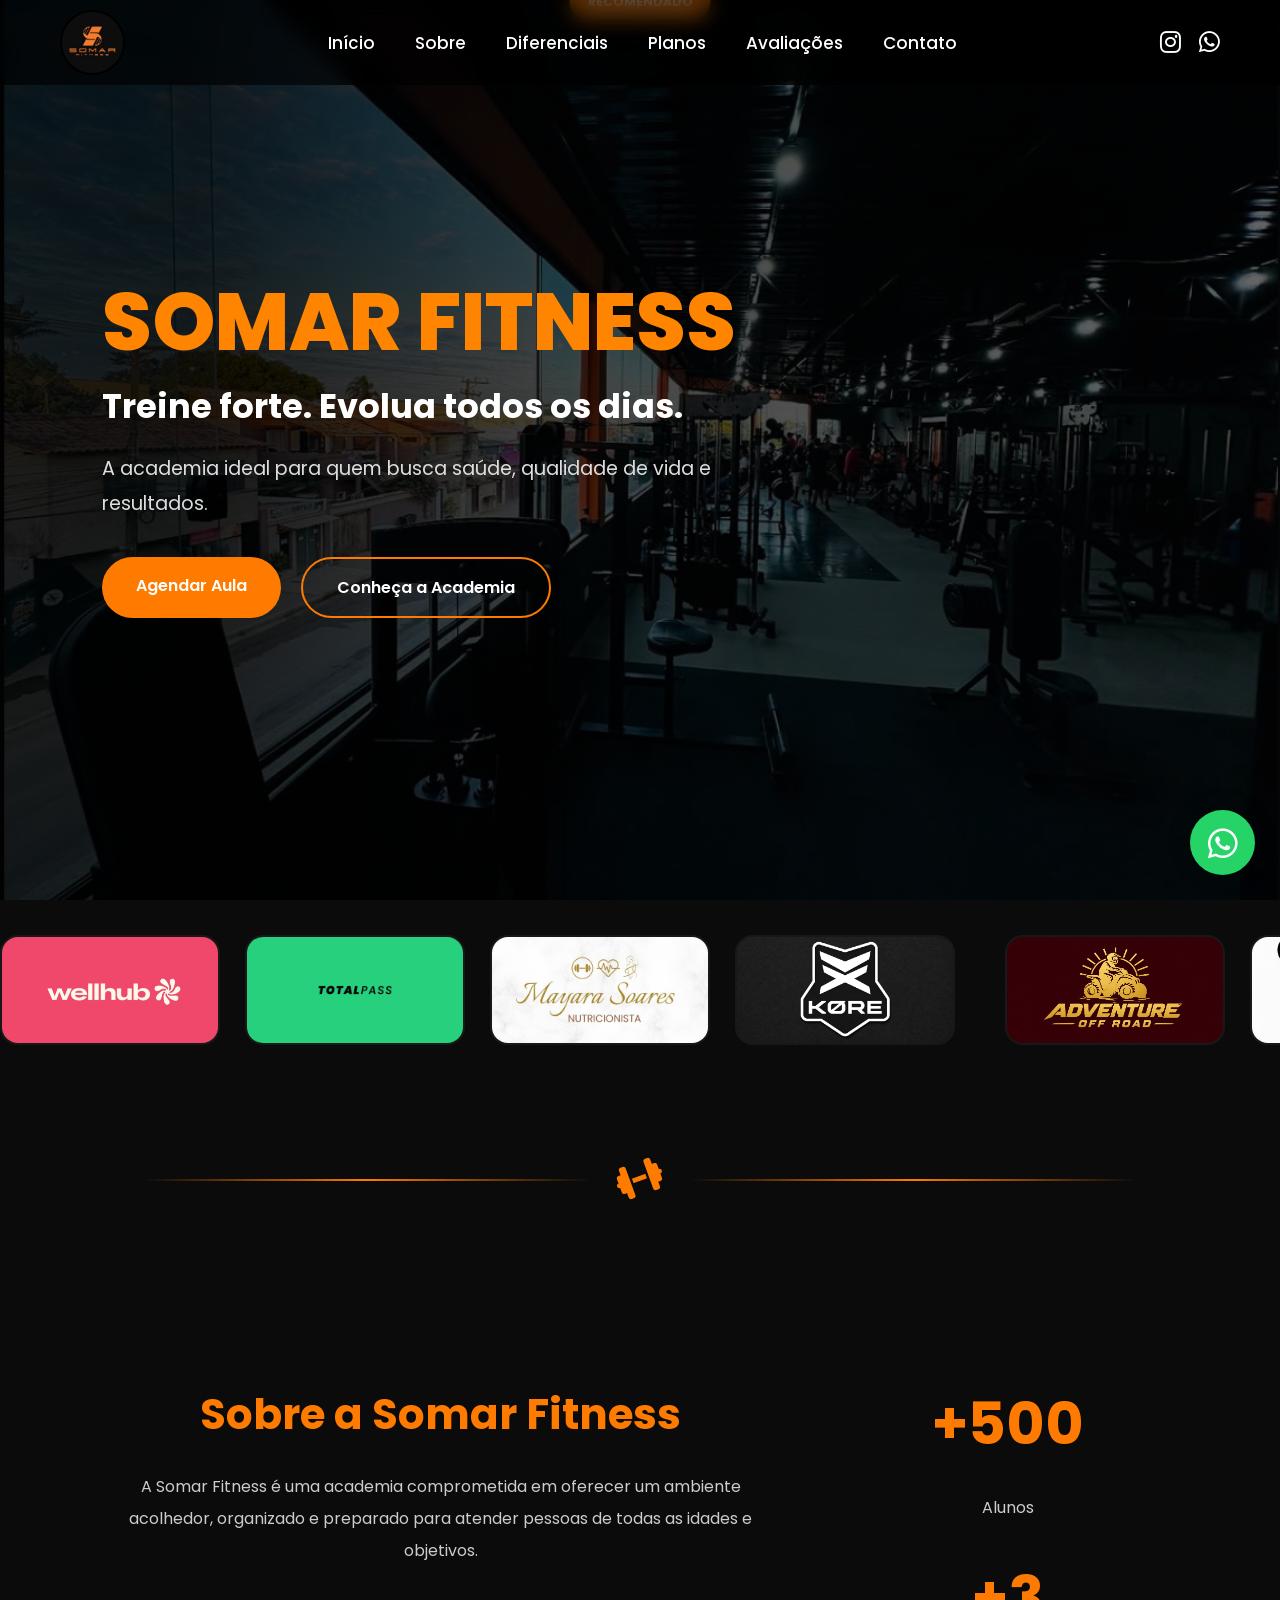
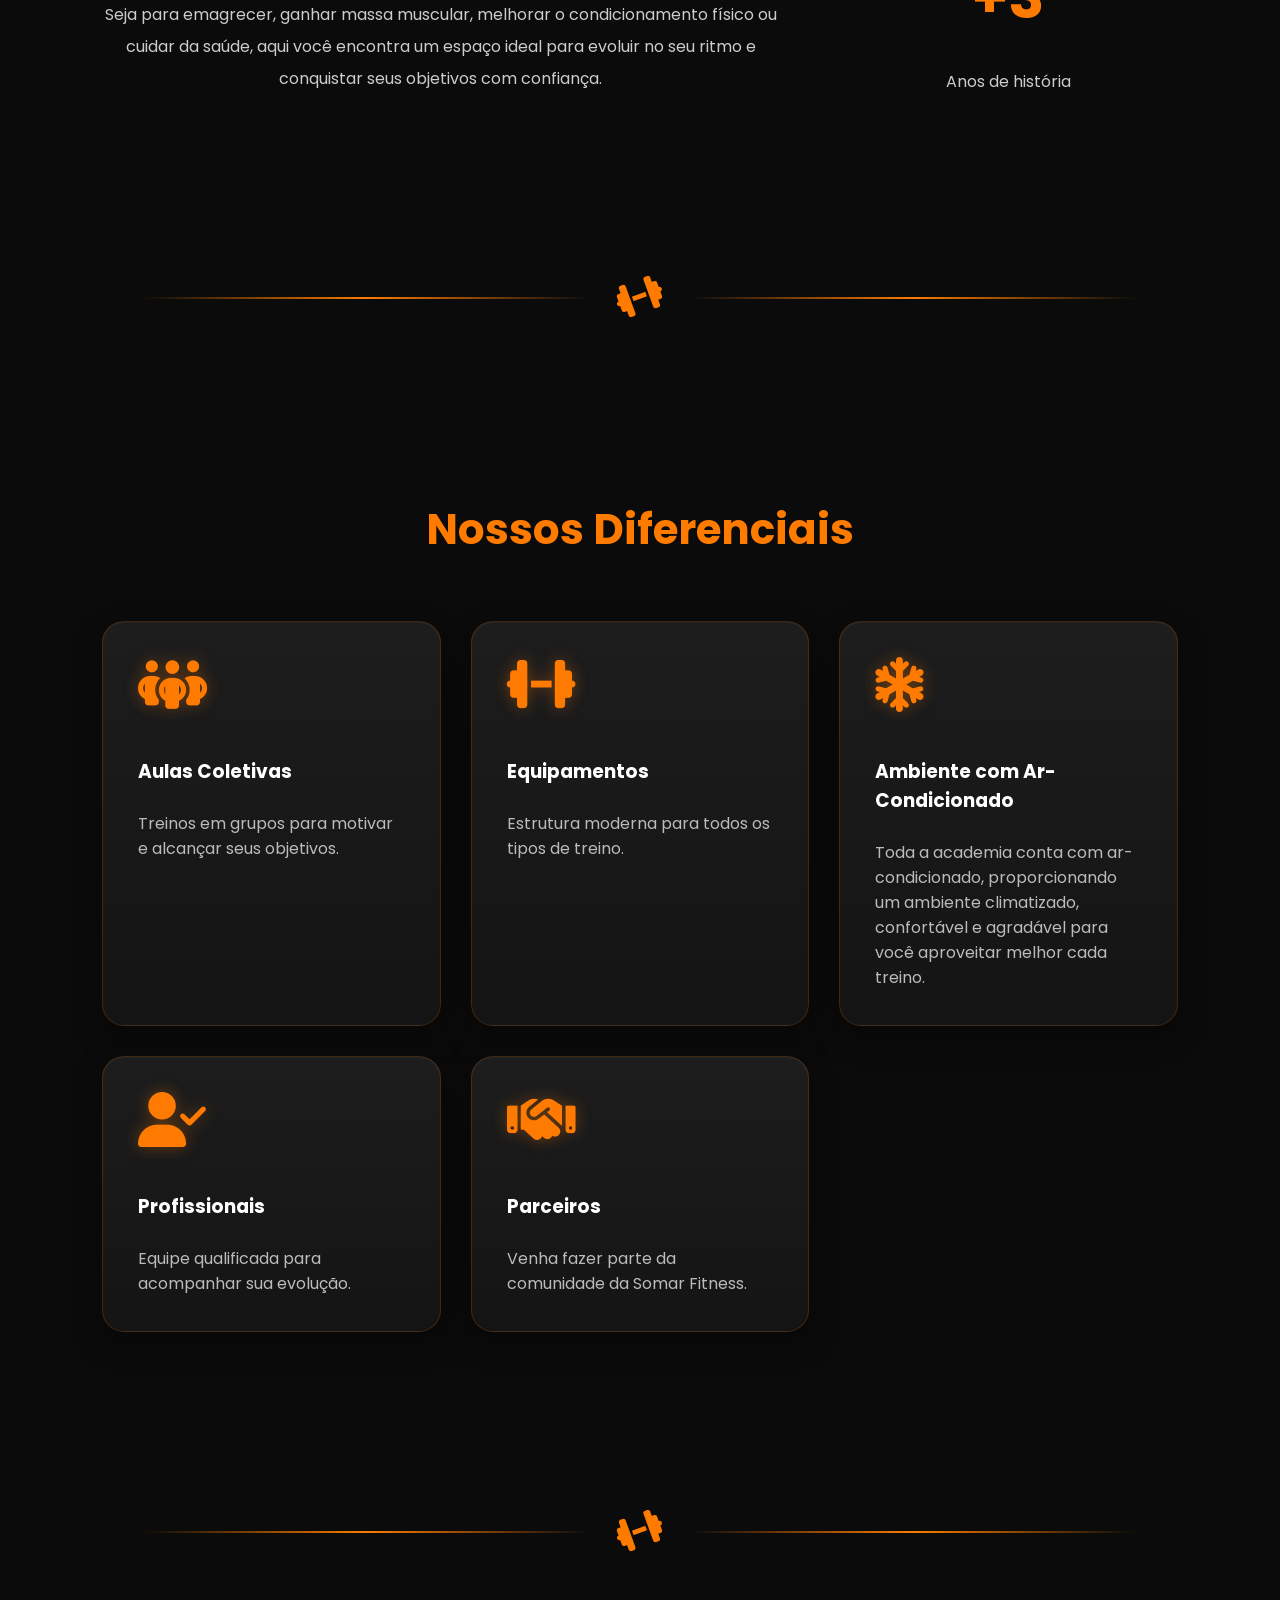
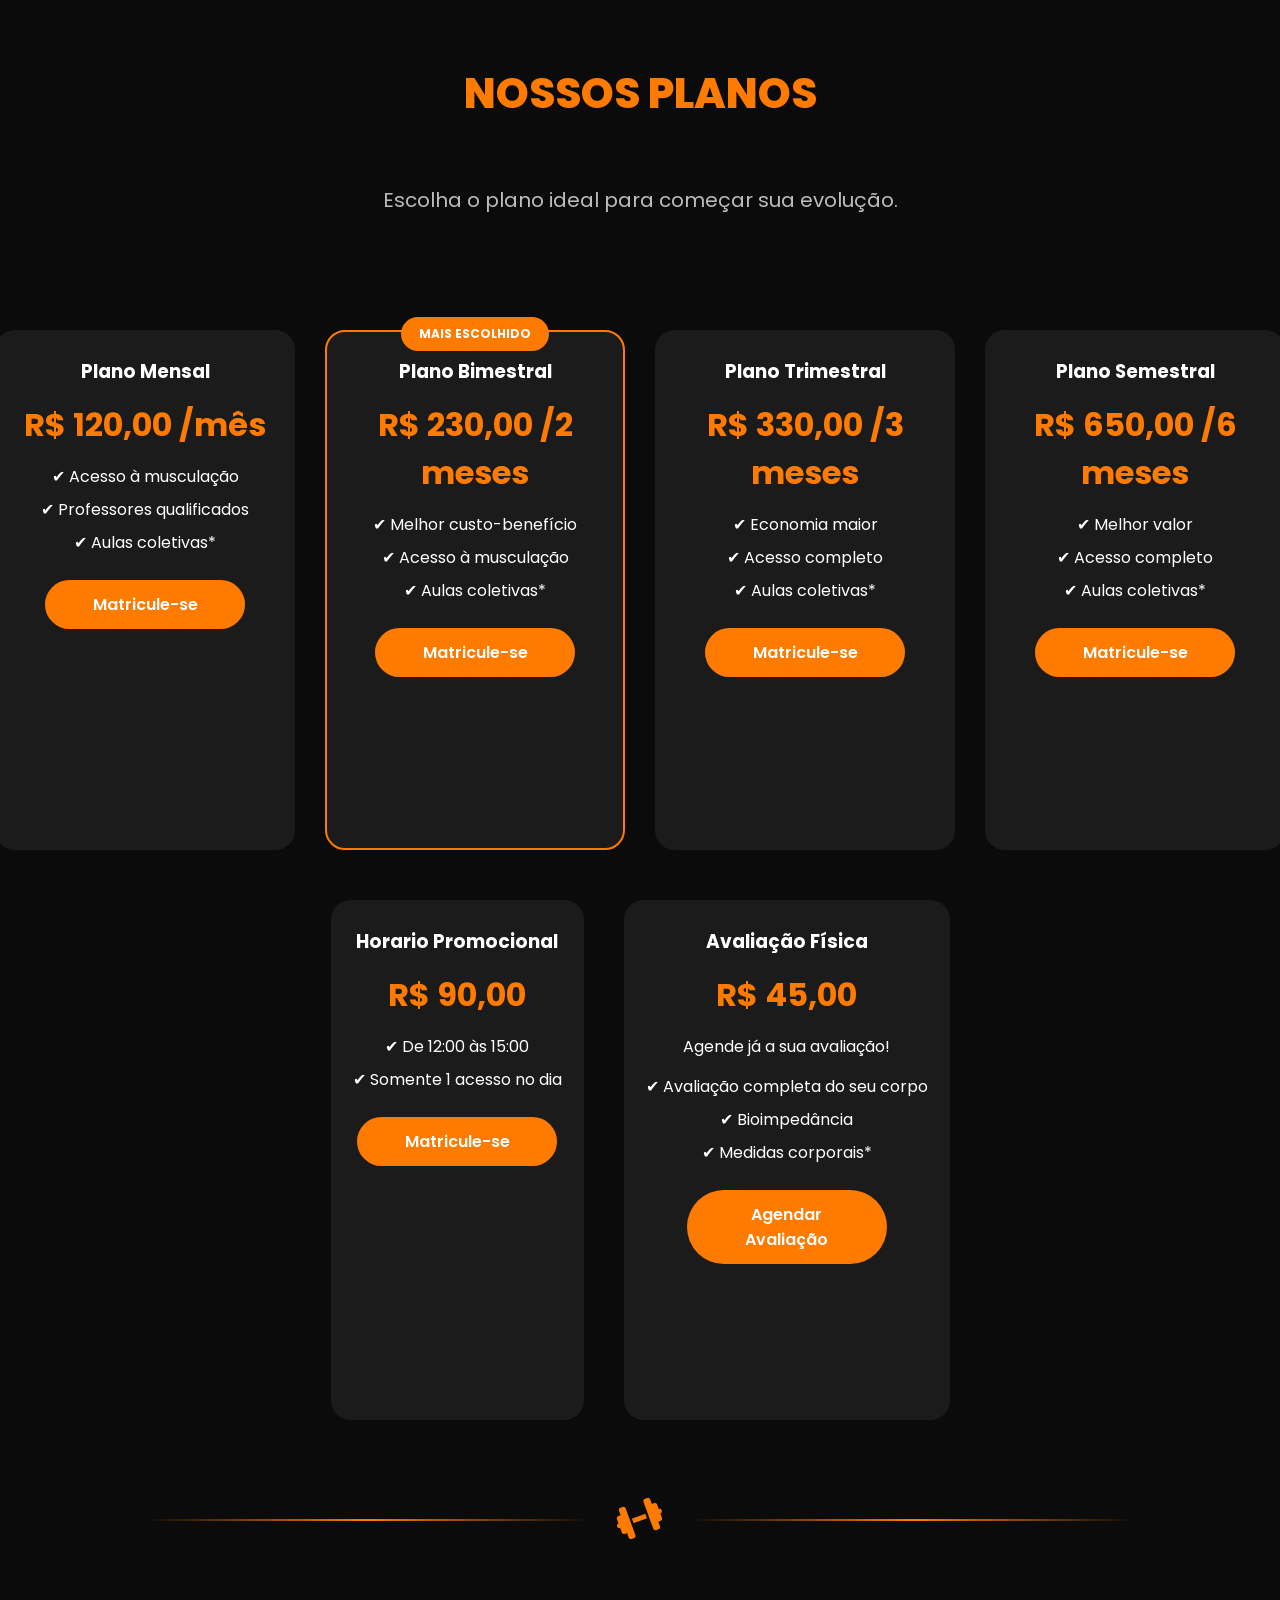
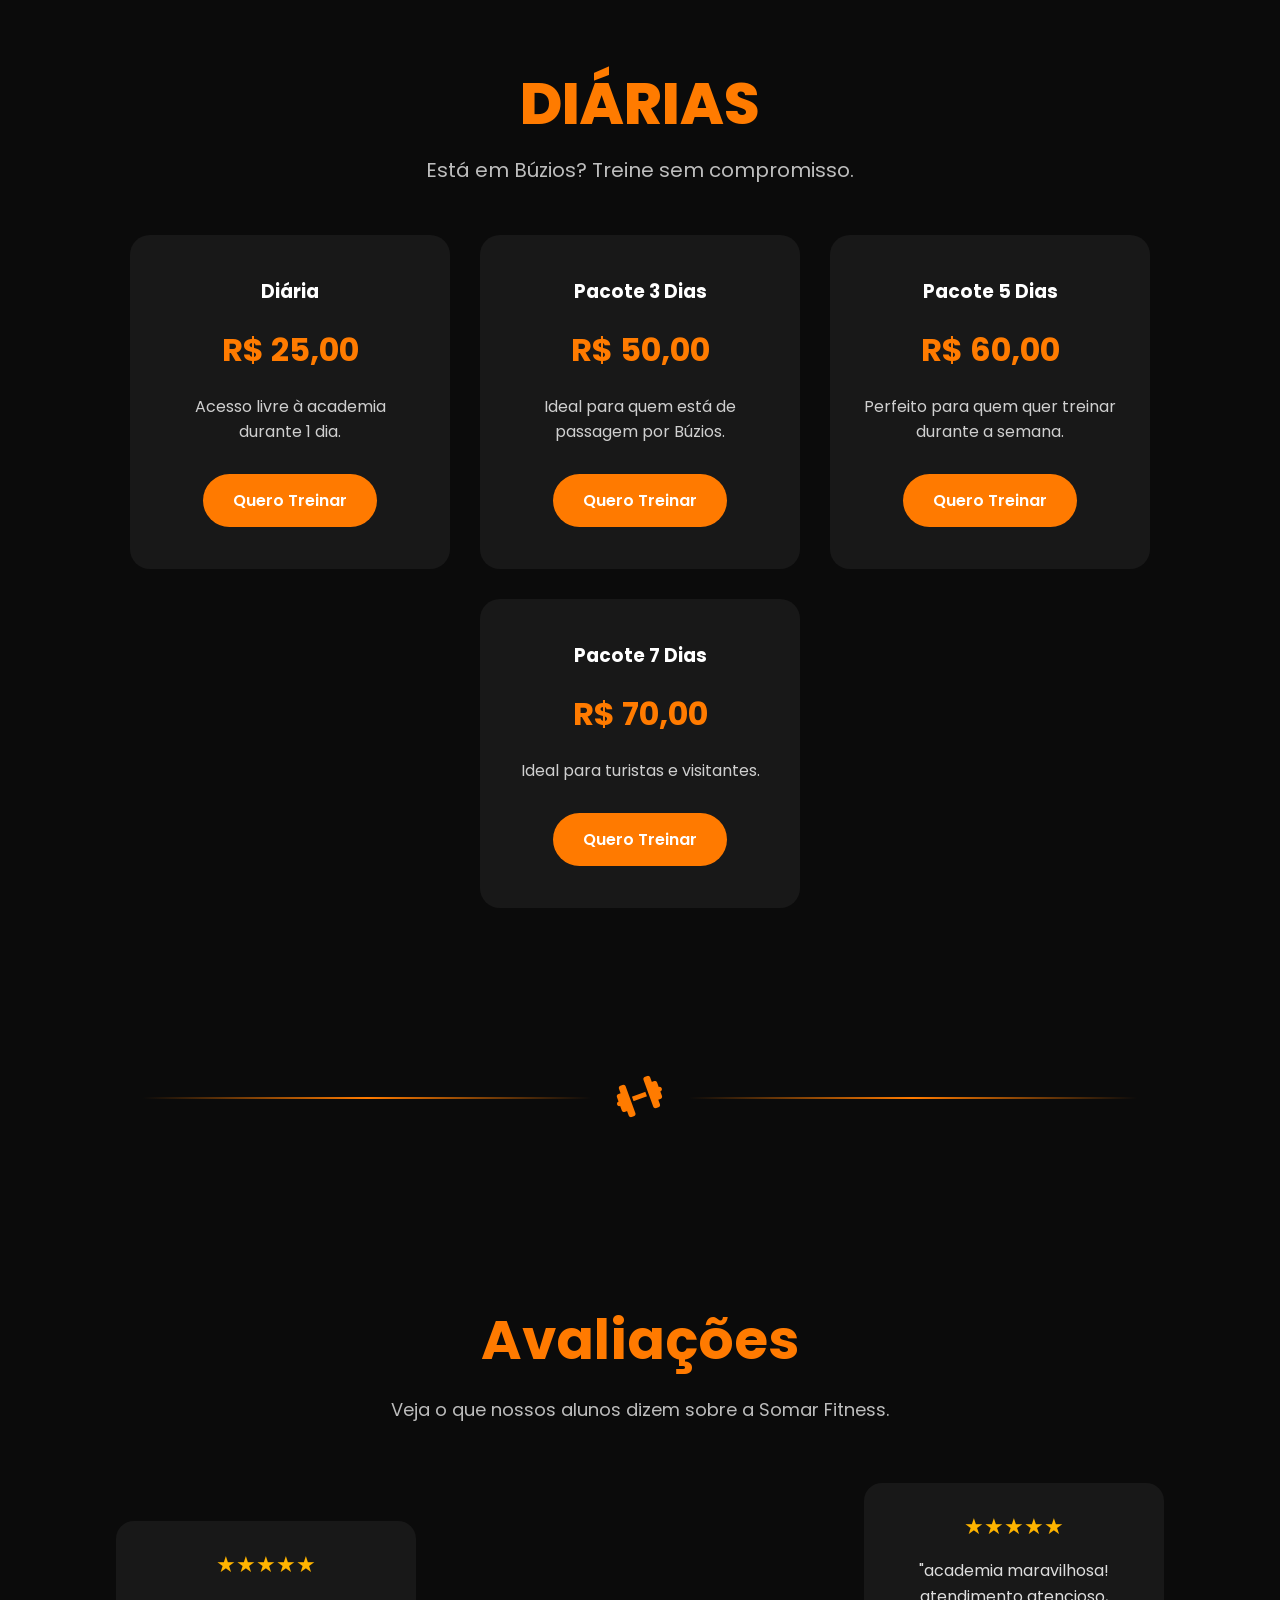
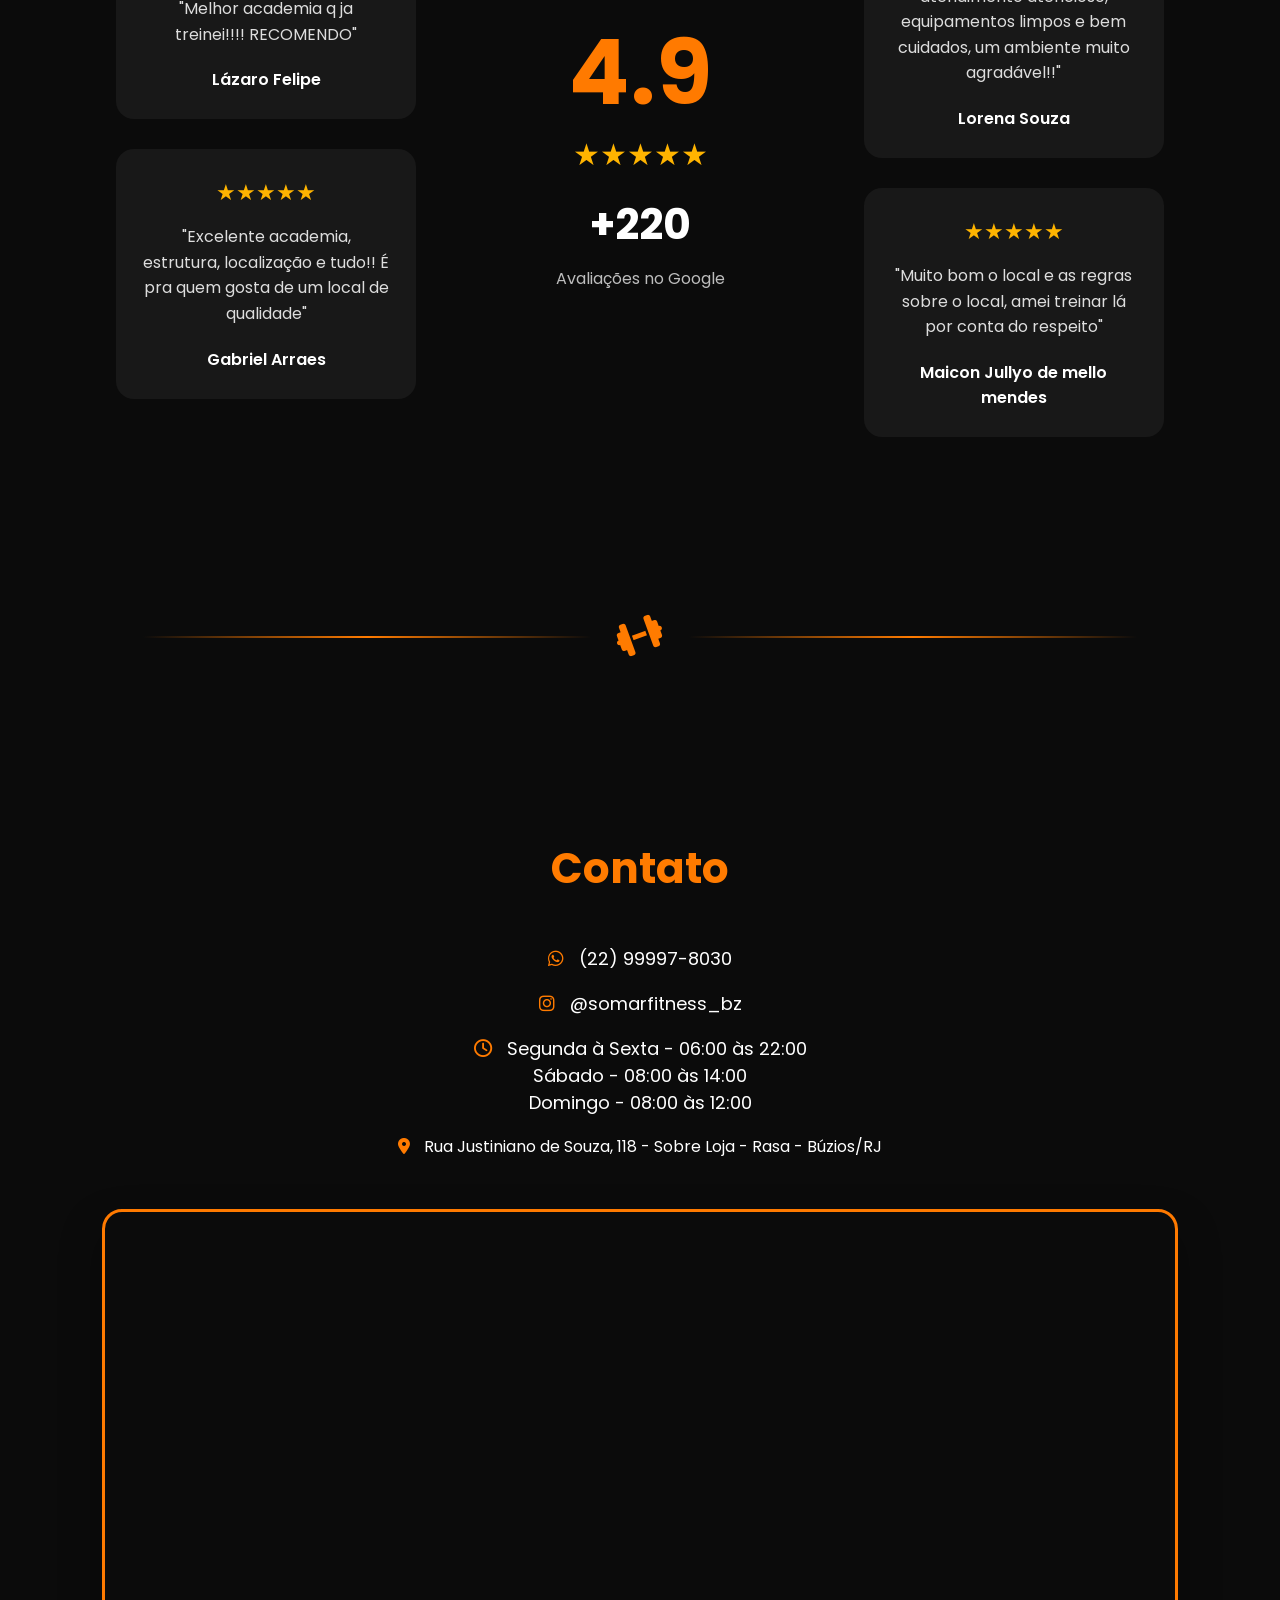
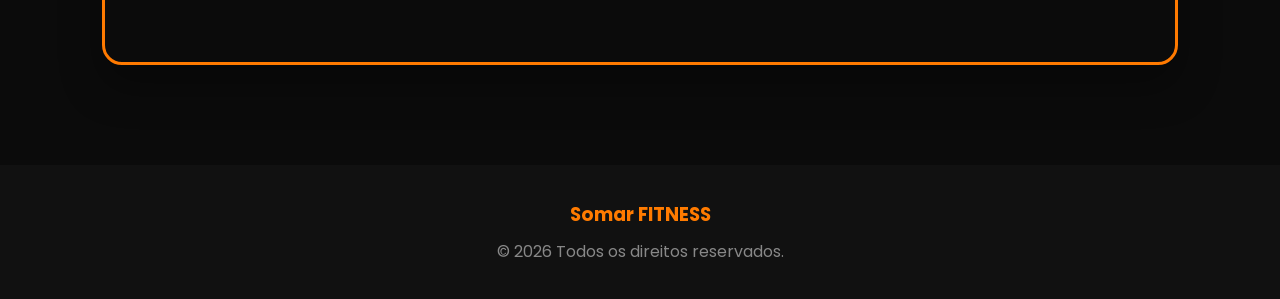
==== commit 70d2615f: "Add files via upload" ====
--- a/index.html
+++ b/index.html
@@ -548,7 +548,7 @@
             <h3>Diária</h3>
 
             <div class="preco">
-                R$ 20,00
+                R$ 25,00
             </div>
 
             <p>Acesso livre à academia durante 1 dia.</p>
@@ -562,7 +562,7 @@
             <h3>Pacote 3 Dias</h3>
 
             <div class="preco">
-                R$ 45,00
+                R$ 50,00
             </div>
 
             <p>Ideal para quem está de passagem por Búzios.</p>
@@ -577,7 +577,7 @@
             <h3>Pacote 5 Dias</h3>
 
             <div class="preco">
-                R$ 50,00
+                R$ 60,00
             </div>
 
             <p>Perfeito para quem quer treinar durante a semana.</p>
@@ -597,7 +597,7 @@
             <h3>Pacote 7 Dias</h3>
 
             <div class="preco">
-                R$ 60,00
+                R$ 70,00
             </div>
 
             <p>Ideal para turistas e visitantes.</p>
